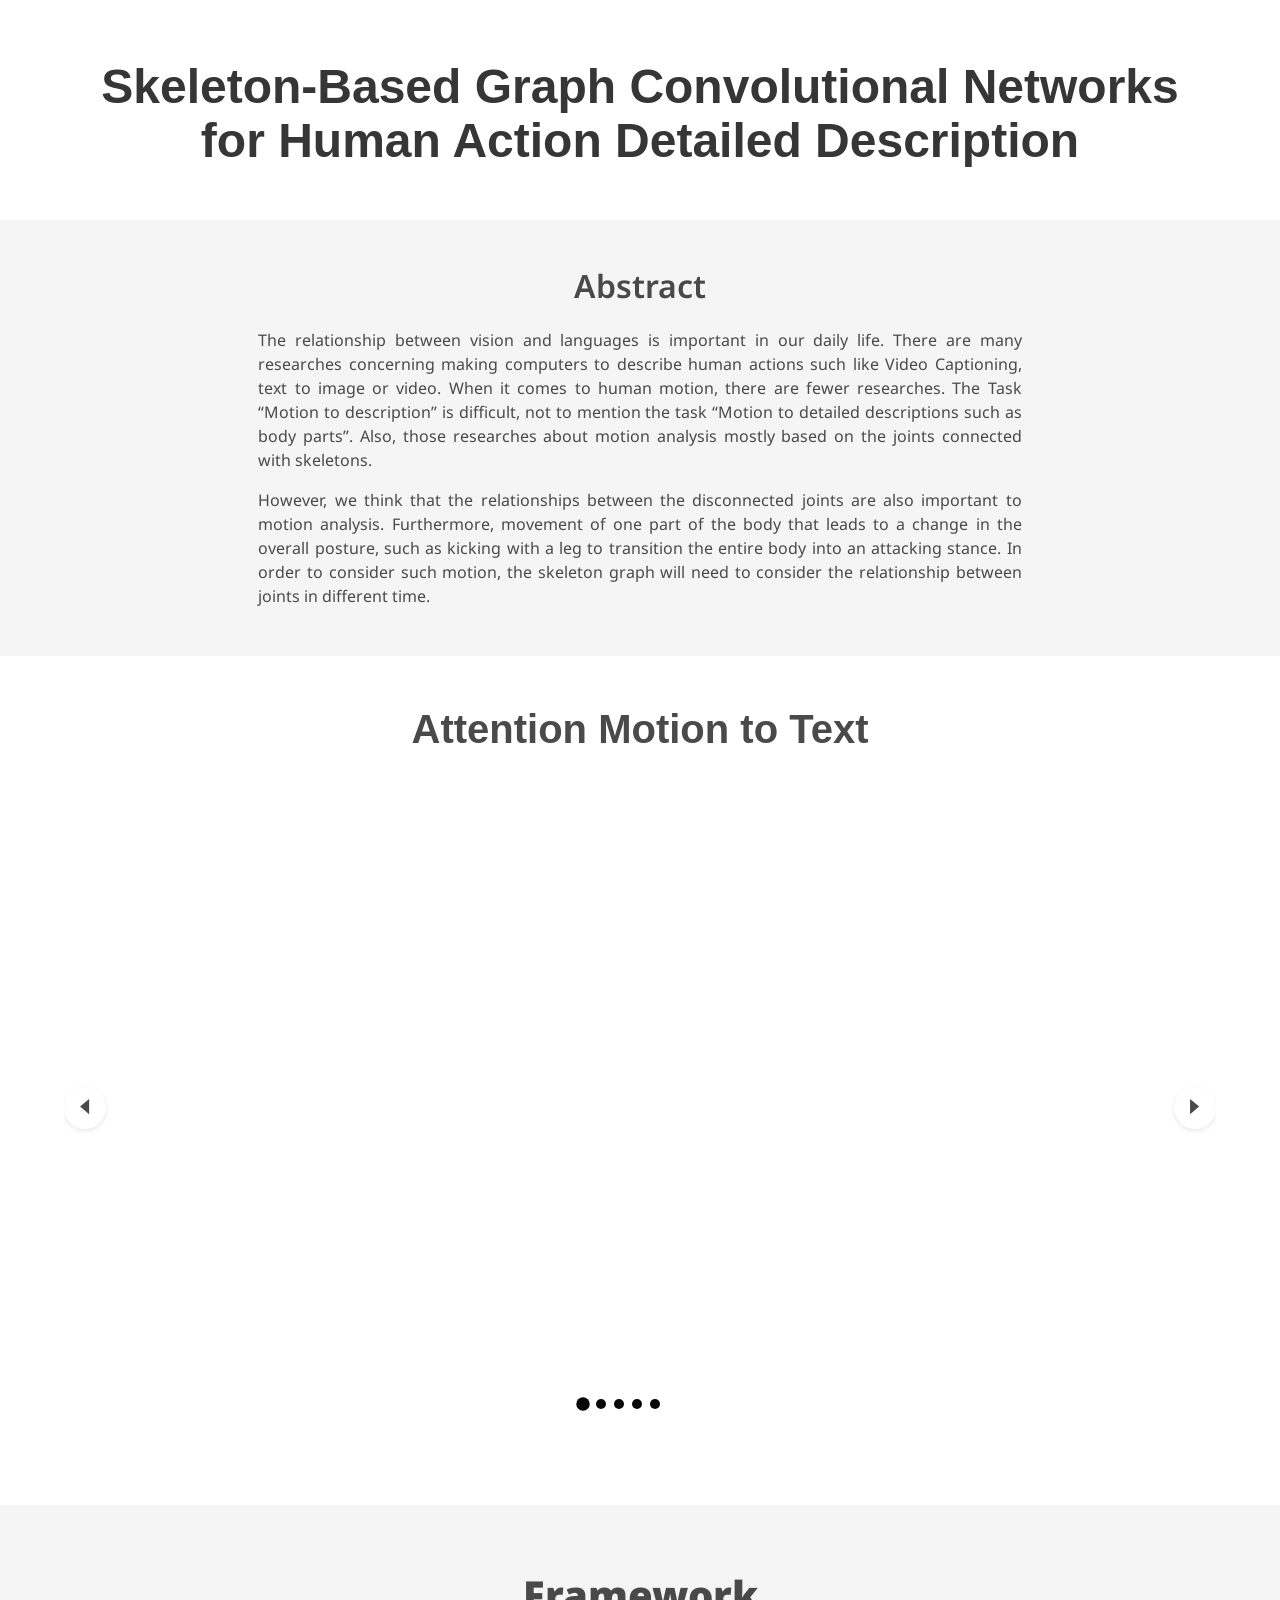
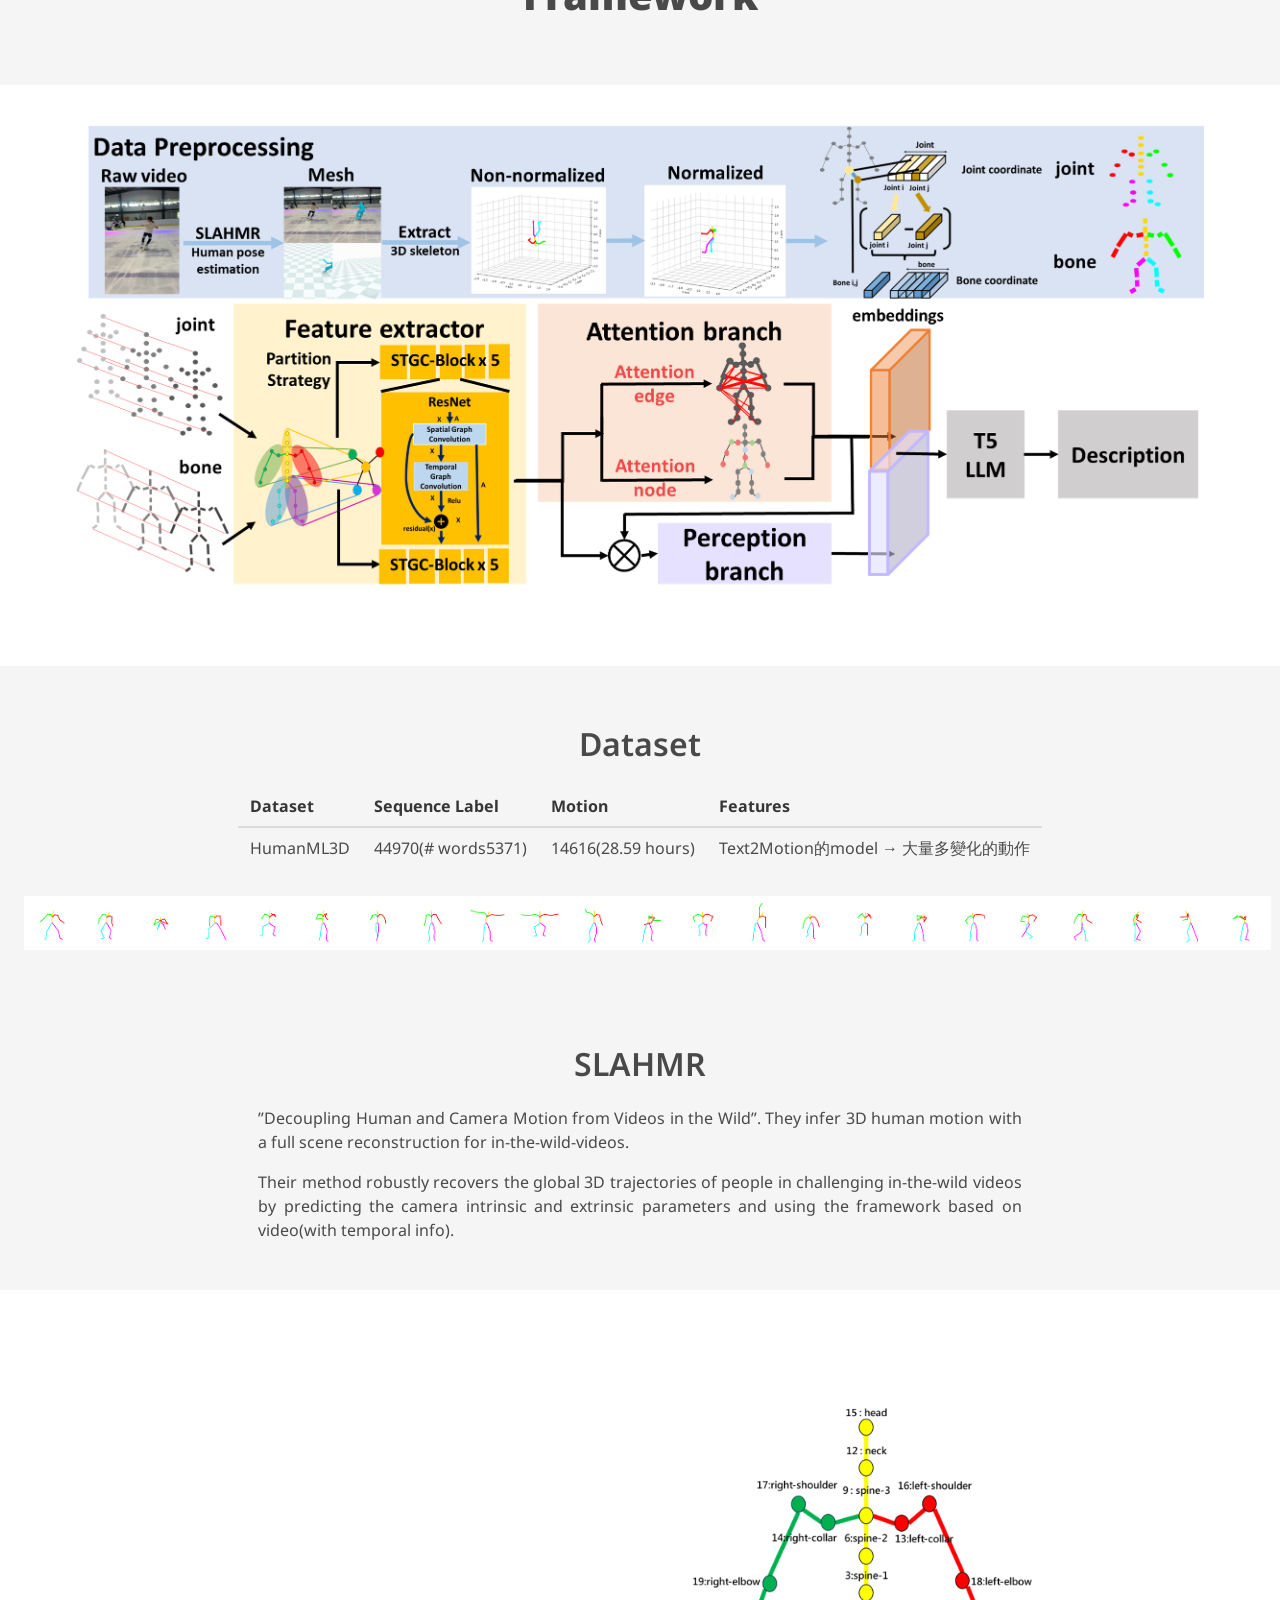
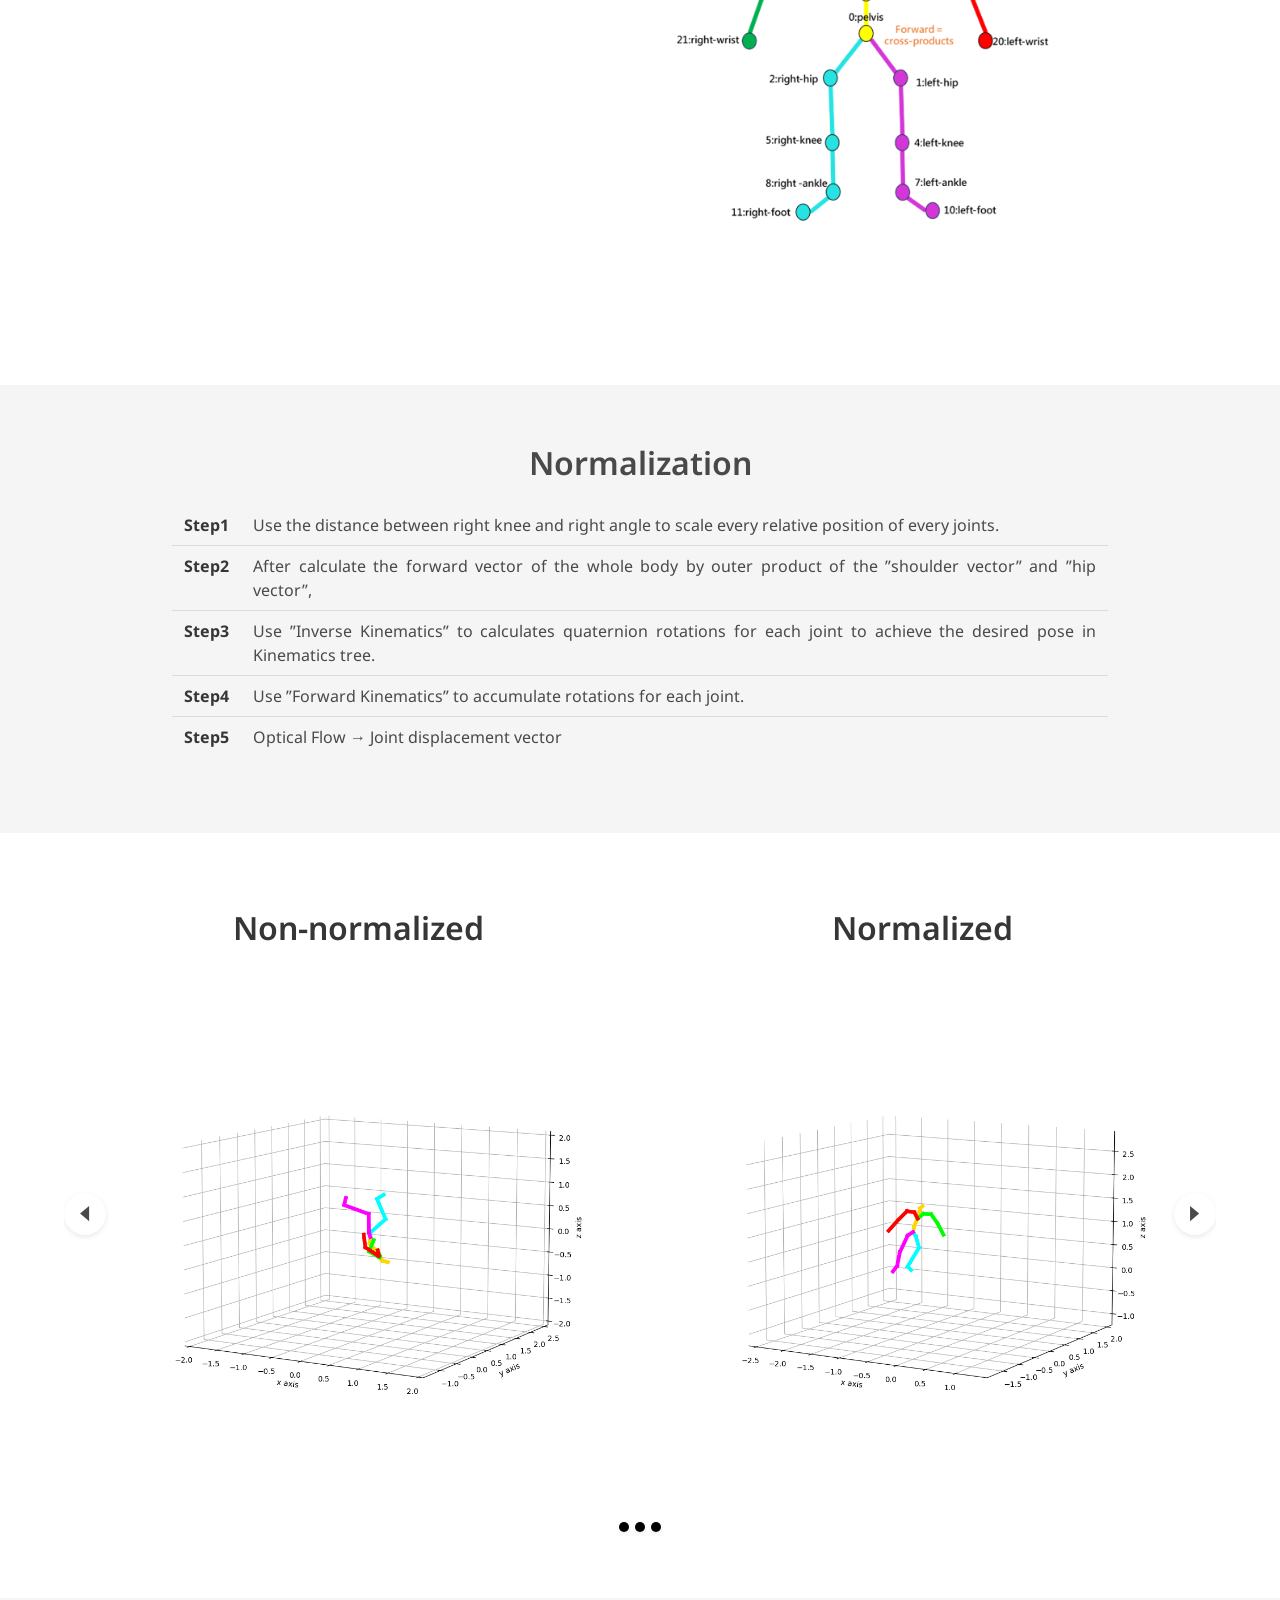
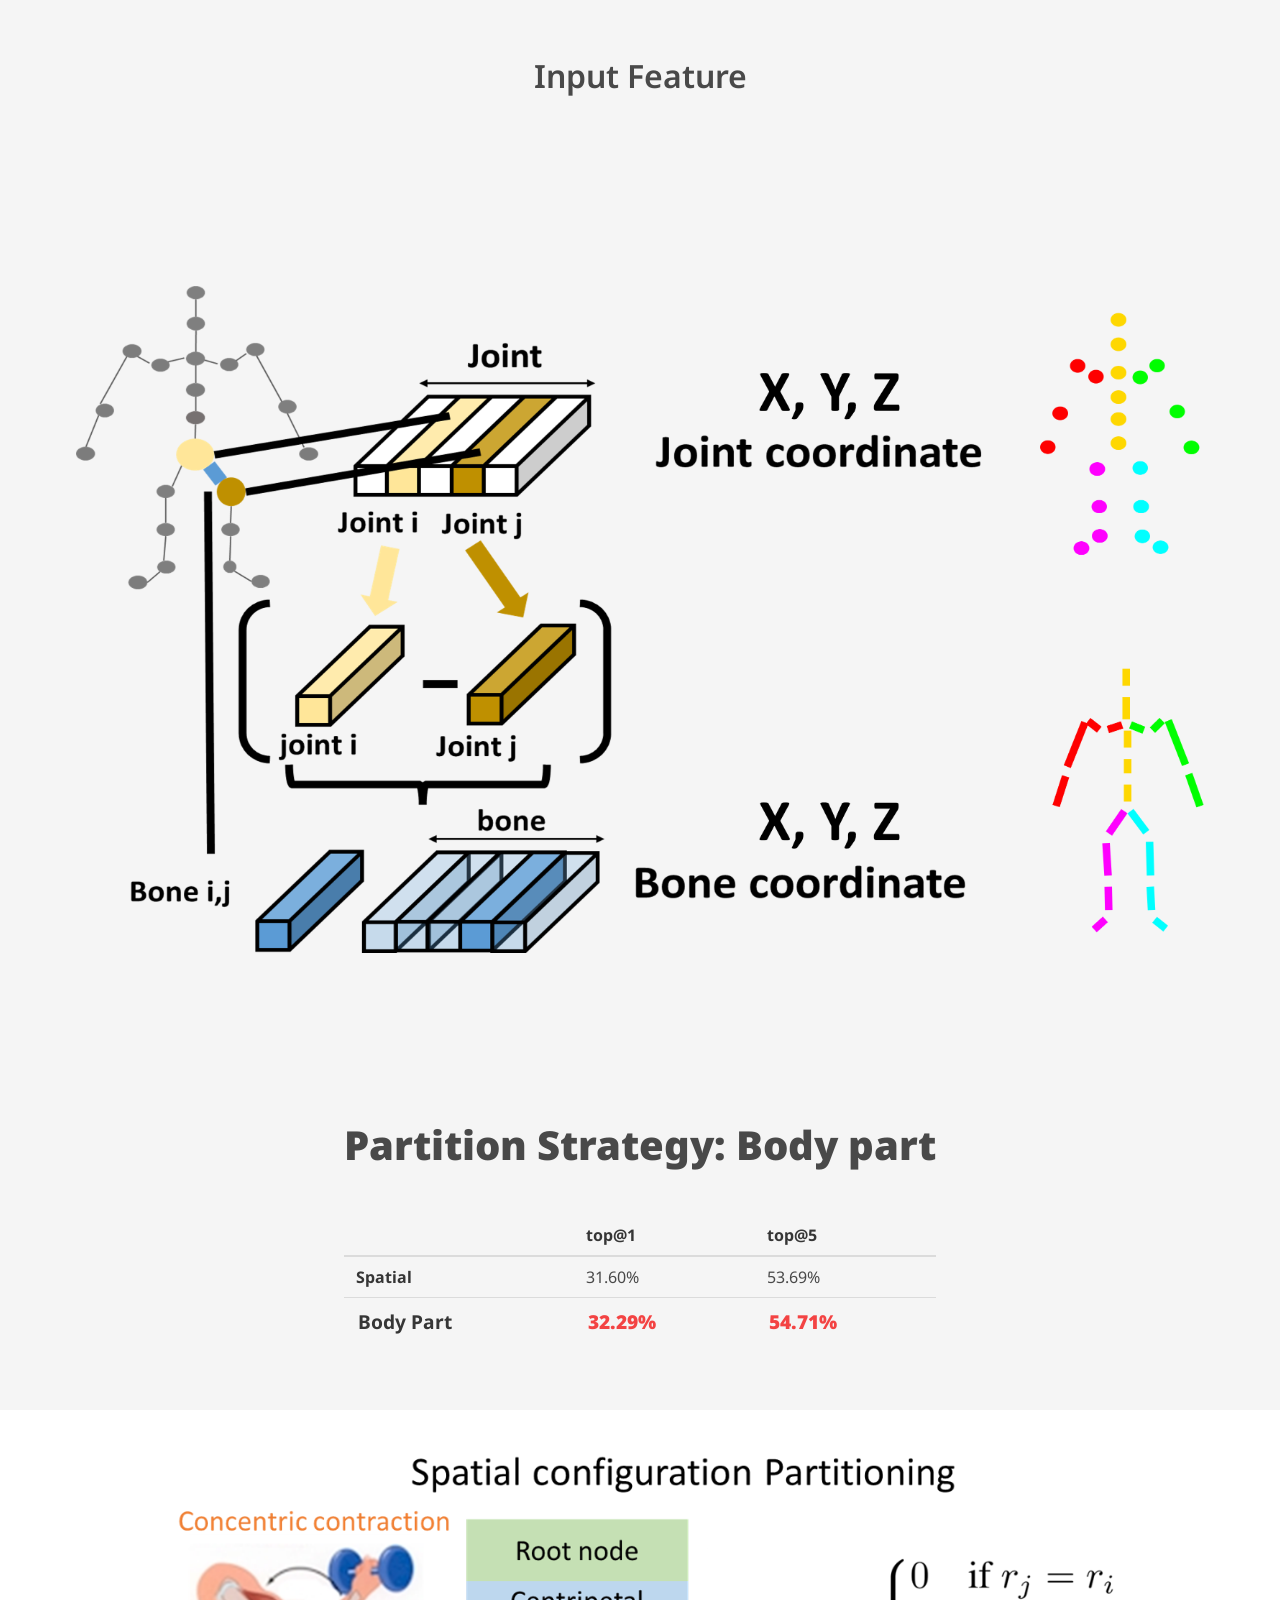
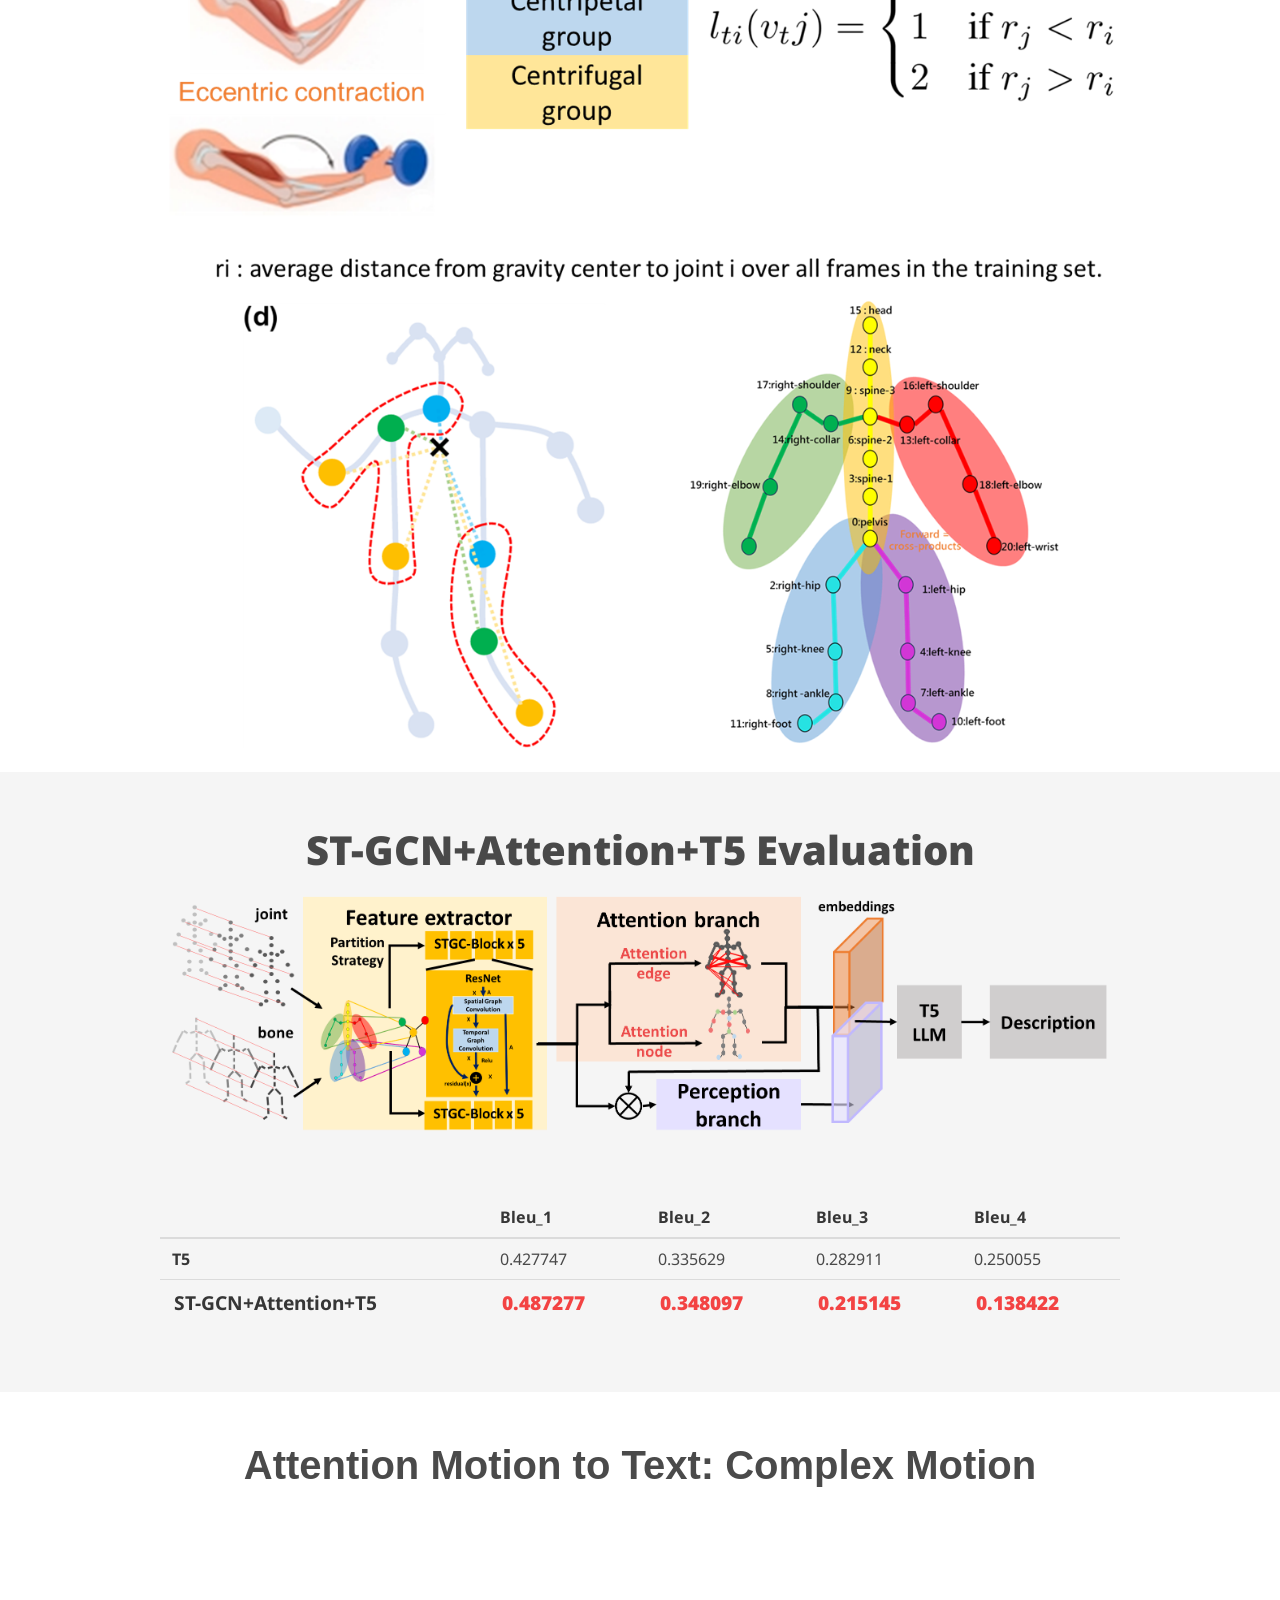
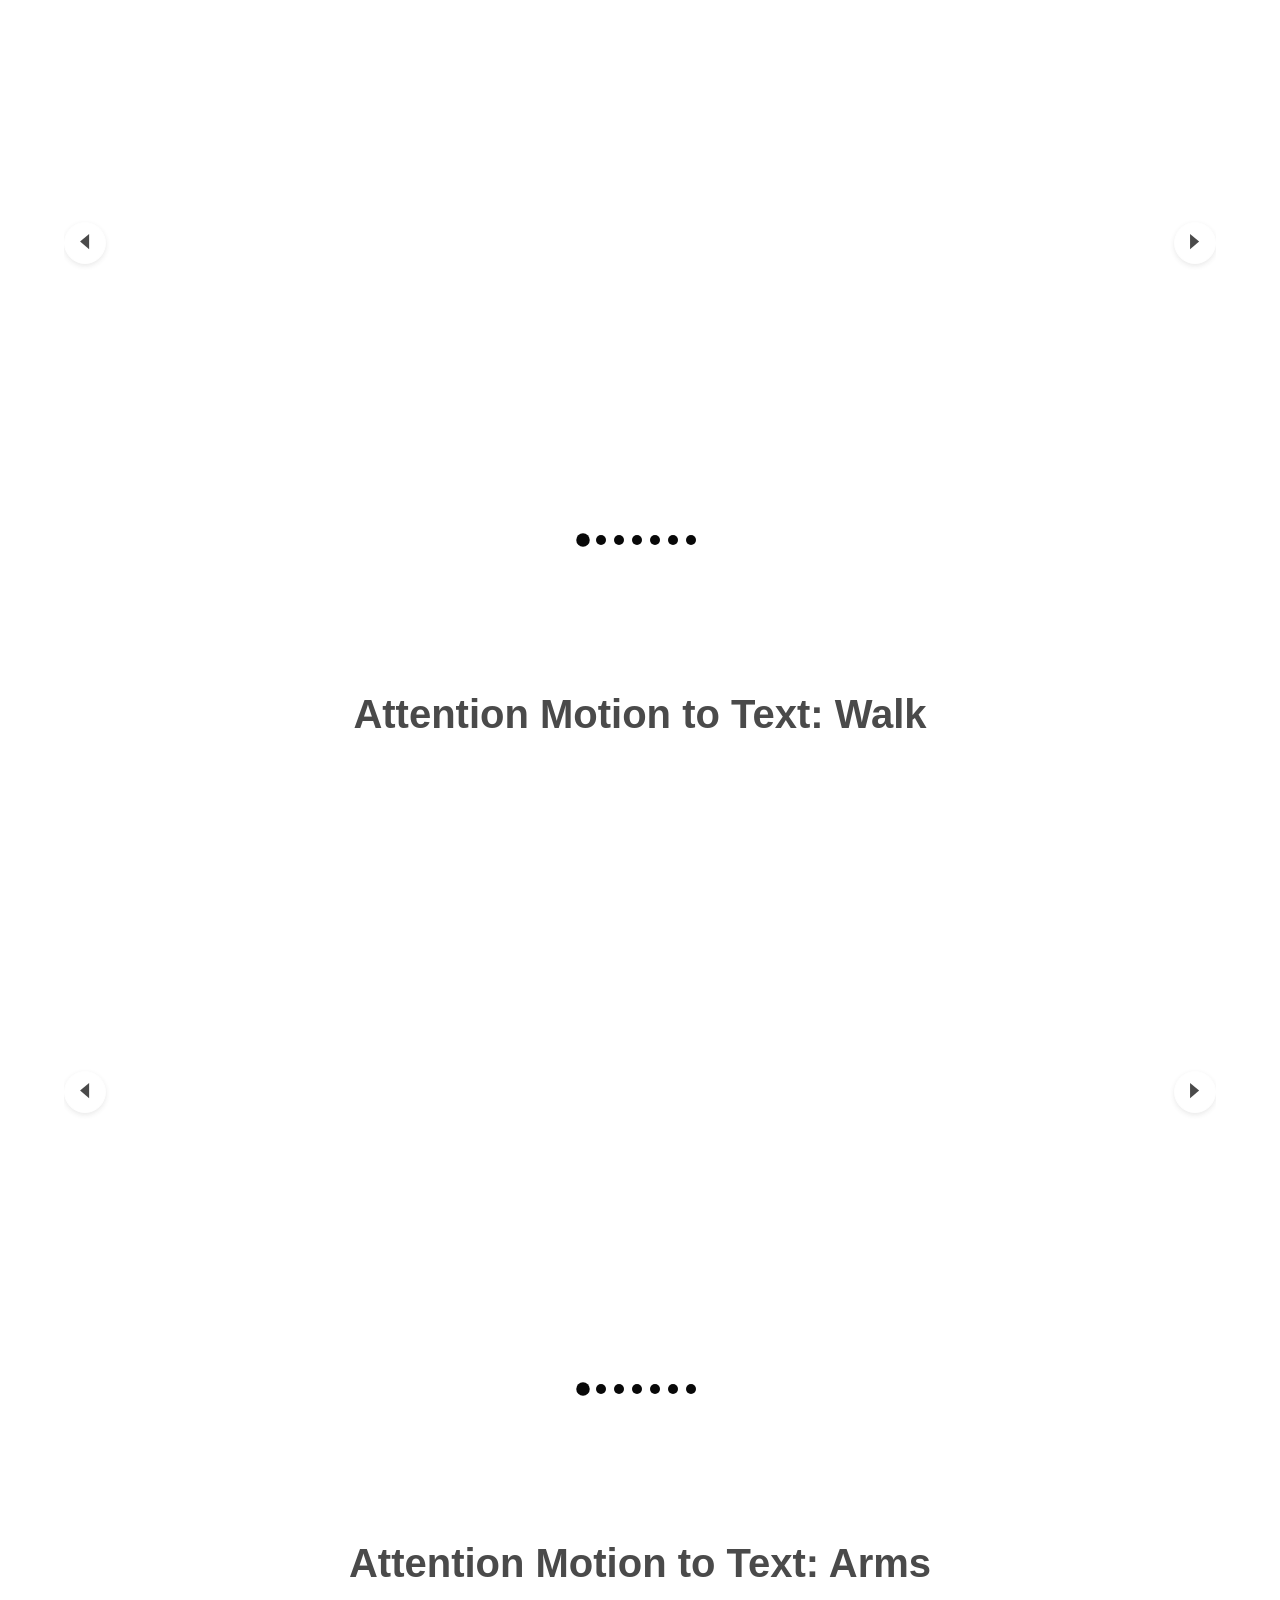
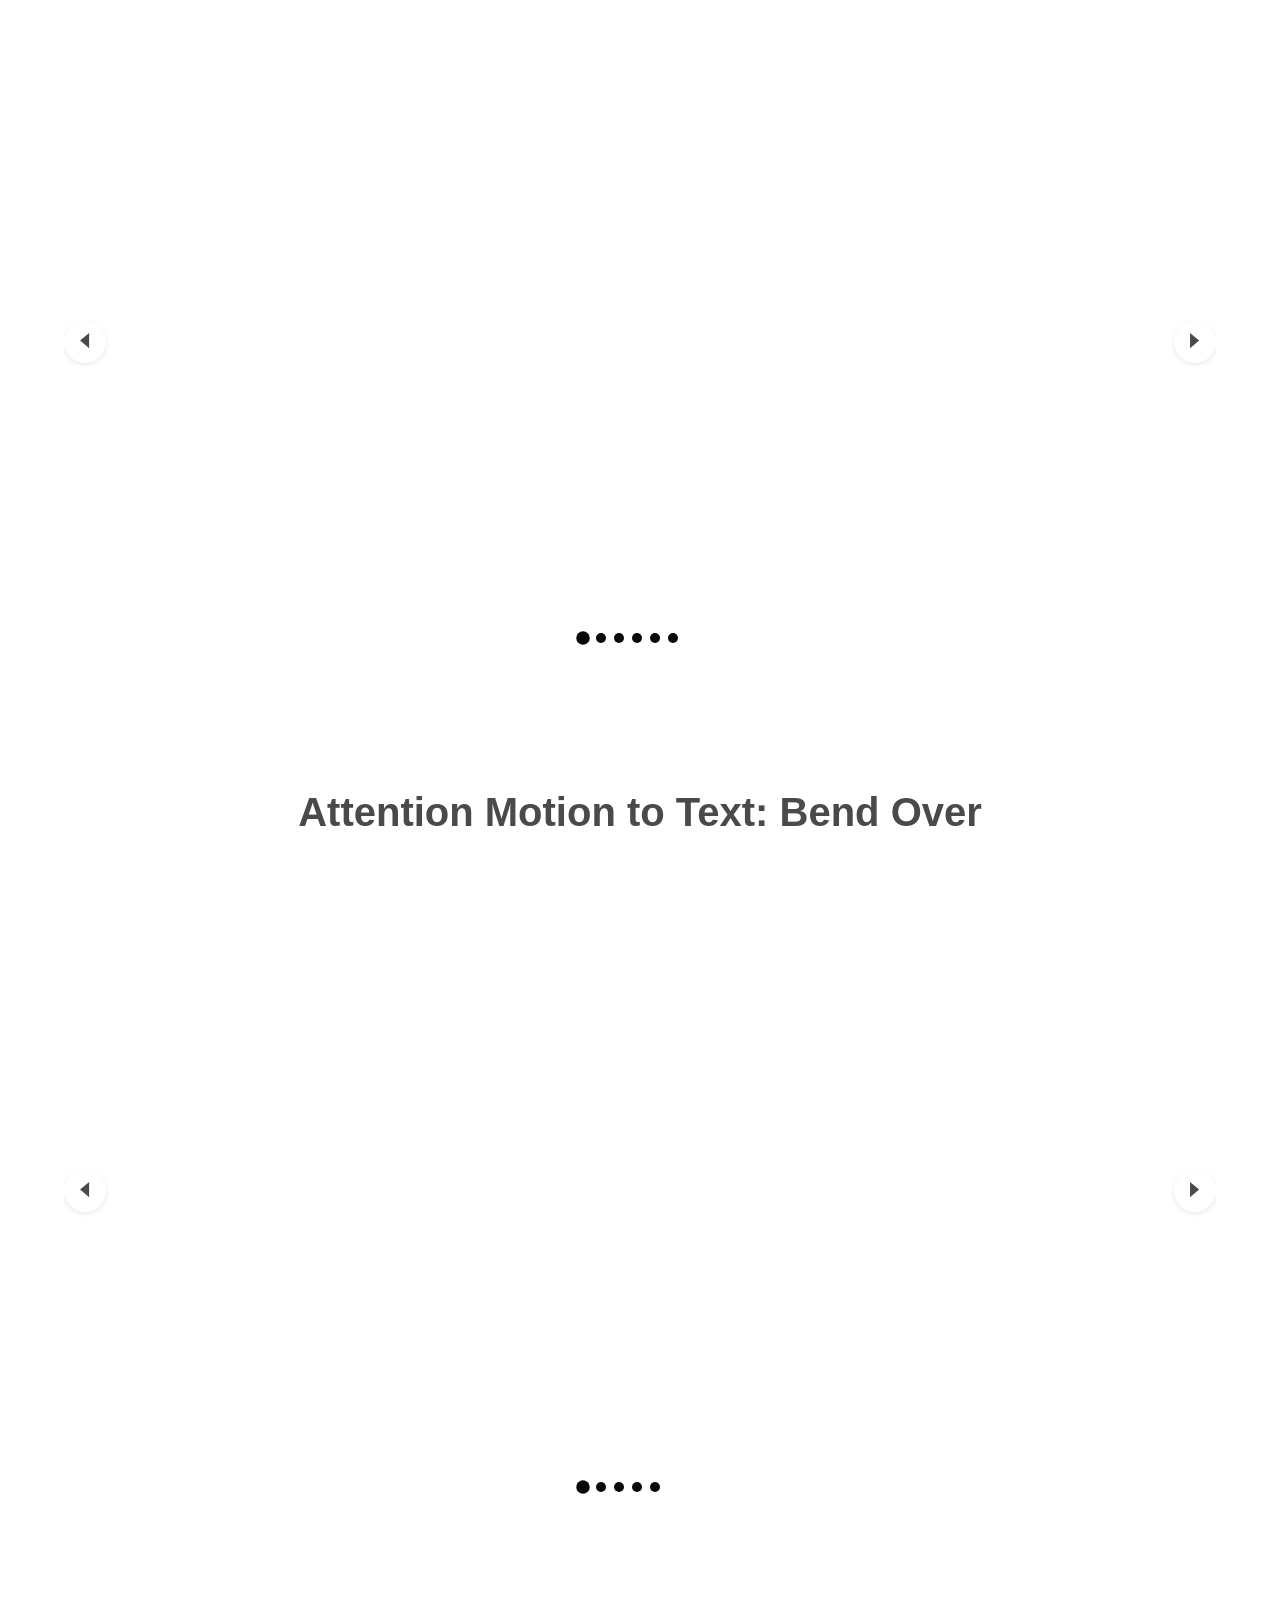
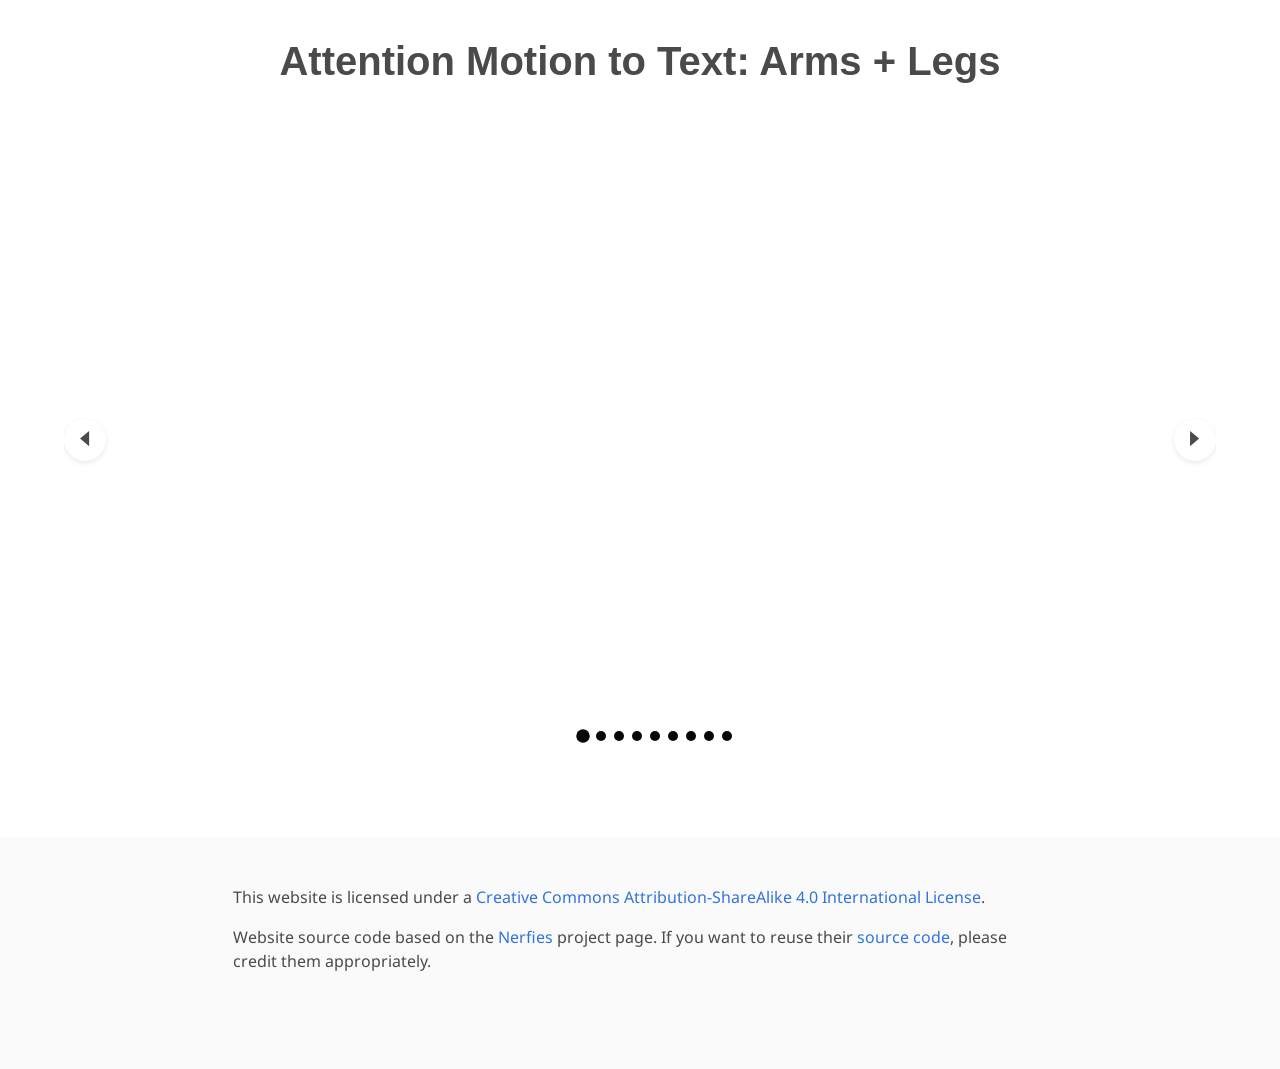
==== index.html @ 0f7dded6 "arms title" ====
<!DOCTYPE html>
<html>
<head>
  <meta charset="utf-8">
  
  <meta property="og:title" content="Skeleton-Based Graph Convolutional Networks for Human Action Detailed Description "/>
  <meta property="og:url" content="https://motionclip.github.io/motionclip/"/>
  <meta property="og:image:width" content="1200"/>
  <meta property="og:image:height" content="630"/>


  <!-- <title>Motion</title> -->

  <link href="https://fonts.googleapis.com/css?family=Google+Sans|Noto+Sans|Castoro"
  rel="stylesheet">
  <!-- <link rel="icon" href="static/figures/icon2.png"> -->

  <link rel="stylesheet" href="static/css/bulma.min.css">
  <link rel="stylesheet" href="static/css/bulma-carousel.min.css">
  <link rel="stylesheet" href="static/css/bulma-slider.min.css">
  <link rel="stylesheet" href="static/css/fontawesome.all.min.css">
  <link rel="stylesheet"
  href="https://cdn.jsdelivr.net/gh/jpswalsh/academicons@1/css/academicons.min.css">
  <link rel="stylesheet" href="static/css/index.css">
  <link rel="stylesheet" href="static/css/new.css">

  <script src="https://ajax.googleapis.com/ajax/libs/jquery/3.5.1/jquery.min.js"></script>
  <script src="https://documentcloud.adobe.com/view-sdk/main.js"></script>
  <script defer src="static/js/fontawesome.all.min.js"></script>
  <script src="static/js/bulma-carousel.min.js"></script>
  <script src="static/js/bulma-slider.min.js"></script>
  <script src="static/js/index.js"></script>
  <script src="static/js/videoComparison.js" ></script>
</head>
<body>

<section class="publication-header">
  <div class="hero-body">
    <div class="container is-max-widescreen">
      <!-- <div class="columns is-centered"> -->
        <div class="column has-text-centered">
          <h1 class="title is-1 publication-title">Skeleton-Based Graph Convolutional Networks for Human Action Detailed Description</h1>
          <div class="is-size-3 publication-authors">
            <!-- <span class="author-block">[ECCV 2022]</span> -->
            <!-- <span class="eql-cntrb"><small><br><sup>*</sup>Indicates Equal Contribution</small></span> -->
          </div>
        </div>
    </div>
  </div>

</section>

<section class="publication-author-block">
  <div class="hero-body">
    <div class="container is-max-desktop">
      <div class="columns is-centered">
        <div class="column has-text-centered">
          <div class="is-size-5 publication-authors">
            <!-- <span class="author-block"><a href="https://guytevet.github.io/" target="_blank">Guy Tevet</a>*,</span>
            <span class="author-block"><a href="https://scholar.google.com/citations?user=VNDhTycAAAAJ&amp;hl=en" target="_blank">Brian Gordon</a>*,</span>
            <span class="author-block"><a href="https://scholar.google.com/citations?user=mnk__kYAAAAJ&amp;hl=en" target="_blank">Amir Hertz</a>,</span>
            
            <span class="author-block"><a href="https://www.cs.tau.ac.il/~amberman/" target="_blank">Amit H. Bermano</a>,</span>
            <span class="author-block"><a href="https://danielcohenor.com/" target="_blank">Daniel Cohen-Or</a></span> -->
            
            <!-- 名字 -->
            <!-- <span class="author-block"><a href="mailto: f74109016@gs.ncku.edu.tw" target="_blank">葉惟欣F74109016</a></span>
            <span class="author-block"><a href="mailto: e64096245@gs.ncku.edu.tw" target="_blank">黃佳倫E64096245</a></span>
            <span class="author-block"><a href="mailto: an4096019@gs.ncku.edu.tw" target="_blank">黃翊瑄AN4096019</a></span> -->
            
            
          </div>
          
          <!-- <div class="is-size-5 publication-authors">
            <span class="author-block">National Cheng Kung University, Taiwan</span> -->
            <!-- <span class="eql-cntrb"><small><br><sup>*</sup>Indicates Equal Contribution</small></span> -->
          <!-- </div> -->
          
          <!-- <div class="is-size-5 publication-authors">
            <span class="author-block">* Equally contributed</span> -->
            <!-- <span class="eql-cntrb"><small><br><sup>*</sup>Indicates Equal Contribution</small></span> -->
          <!-- </div>


          <div class="column has-text-centered">
            <div class="publication-links">
              <span class="link-block">
                <a href="http://arxiv.org/abs/2203.08063" target="_blank"
                  class="external-link button is-normal is-rounded">
                  <span class="icon">
                    <i class="ai ai-arxiv"></i>
                  </span>
                  <span>arXiv</span>
                </a>
              </span>
              
              <!-- PDF Link. -->
<!--              <span class="link-block">-->
<!--                <a href="static/source/MotionCLIP.pdf" target="_blank"-->
<!--                  class="external-link button is-normal is-rounded">-->
<!--                  <span class="icon">-->
<!--                    <i class="fas fa-file-pdf"></i>-->
<!--                  </span>-->
<!--                  <span>Paper</span>-->
<!--                </a>-->
<!--              </span>-->
<!--                            </span>-->
              <!-- </span> -->
              <!-- Colab Link. -->
              <!-- <span class="link-block">
                <a href="https://github.com/GuyTevet/MotionCLIP" target="_blank"
                class="external-link button is-normal is-rounded">
                <span class="icon">
                  <i class="fab fa-github"></i>
                </span>
                <span>Code</span>
              </a>

              </span> -->
              <!-- </span> -->
              <!-- Colab Link. -->
            </div>
          </div>

        </div>
      </div>
    </div>
  </div>
</section>



  <section class="section hero is-light">
    <div class="container is-max-desktop">
      <div class="columns is-centered has-text-centered">
        <div class="column is-four-fifths">
          <h2 class="title is-3">Abstract</h2>
          <div class="content has-text-justified">
            <p>
              The relationship between vision and languages is important in our daily life. There are many researches concerning making computers to describe human actions such like Video Captioning, text to image or video. When it comes to human motion, there are fewer researches. The Task “Motion to description” is difficult, not to mention the task “Motion to detailed descriptions such as body parts”. Also, those researches about motion analysis mostly based on the joints connected with skeletons.
           </p>
           <p>
            However, we think that the relationships between the disconnected joints are also important to motion analysis. Furthermore, movement of one part of the body that leads to a change in the overall posture, such as kicking with a leg to transition the entire body into an attacking stance. In order to consider such motion, the skeleton graph will need to consider the relationship between joints in different time.
           </p>
          </div>
        </div>        
      </div>
    </div>
  </section>

  <section class="section hero teaser">
    
    <div class="hero-body">
      <div class="container">
        <ul class="carousel-container5 radio is-centered ">
          <li>
            <h3 class="has-text-centered title2" style="text-align: center;"> Attention Motion to Text</h3>          
            <input class="carousel-toggle" id="slide5-1" type="radio" name="c-toggle5" checked/> 
            <label class="dot has-text-centered" for="slide5-1"></label>
            <ul class="carousel-content">
              <li>                
                <div class="video-compare-container" >
                  <img src="static/figures/attention_annotation/002603_attention_animation_annotation.gif" alt="">
                  <div class="video-clipper">
                    <img src="static/figures/attention_annotation/002603_humanML3D_animation_annotation.gif" alt="">
                  </div>
                </div>                 
                <label class="arrow next slider-navigation-previous" for="slide5-5"><svg  viewBox="0 0 50 80" xml:space="preserve">
                  <polyline fill="currentColor" stroke-width=".5em" stroke-linecap="round" stroke-linejoin="round" points="45.63,75.8 0.375,38.087 45.63,0.375 "></polyline>
                </svg></label>
                <label class="arrow back slider-navigation-next" for="slide5-2"><svg  viewBox="0 0 50 80" xml:space="preserve">
                  <polyline fill="currentColor" stroke-width=".5em" stroke-linecap="round" stroke-linejoin="round" points="0.375, 0.375 45.63,38.087 0.375, 75.8 "></polyline>
                </svg></label>         
              </li>
            </ul>
          </li>
          <li>
            <input class="carousel-toggle" id="slide5-2" type="radio" name="c-toggle5" />   
            <label class="dot has-text-centered" for="slide5-2"></label>
            <ul class="carousel-content">
              <li>
                <div class="video-compare-container ">
                  <img src="static/figures/attention_annotation/000339_attention_animation_annotation.gif" alt="">
                  <div class="video-clipper">
                    <img src="static/figures/attention_annotation/000339_humanML3D_animation_annotation.gif" alt="">
                  </div>
                </div>
                <label class="arrow next slider-navigation-previous" for="slide5-1"><svg  viewBox="0 0 50 80" xml:space="preserve">
                  <polyline fill="currentColor" stroke-width=".5em" stroke-linecap="round" stroke-linejoin="round" points="45.63,75.8 0.375,38.087 45.63,0.375 "></polyline>
                </svg></label>
                <label class="arrow back slider-navigation-next" for="slide5-3"><svg  viewBox="0 0 50 80" xml:space="preserve">
                  <polyline fill="currentColor" stroke-width=".5em" stroke-linecap="round" stroke-linejoin="round" points="0.375, 0.375 45.63,38.087 0.375, 75.8 "></polyline>
                </svg></label>                   
              </li>  
            </ul>    
          </li>
          <li>
            <input class="carousel-toggle" id="slide5-3" type="radio" name="c-toggle" />   
            <label class="dot has-text-centered" for="slide5-3"></label>
            <ul class="carousel-content">
              <li>
                <div class="video-compare-container">
                  <img src="static/figures/attention_annotation/001777_attention_animation_annotation.gif" alt="">
                  <div class="video-clipper">
                    <img src="static/figures/attention_annotation/001777_humanML3D_animation_annotation.gif" alt="">
                  </div>
                </div>
                <label class="arrow next slider-navigation-previous" for="slide5-2"><svg  viewBox="0 0 50 80" xml:space="preserve">
                  <polyline fill="currentColor" stroke-width=".5em" stroke-linecap="round" stroke-linejoin="round" points="45.63,75.8 0.375,38.087 45.63,0.375 "></polyline>
                </svg></label>
                <label class="arrow back slider-navigation-next" for="slide5-4"><svg  viewBox="0 0 50 80" xml:space="preserve">
                  <polyline fill="currentColor" stroke-width=".5em" stroke-linecap="round" stroke-linejoin="round" points="0.375, 0.375 45.63,38.087 0.375, 75.8 "></polyline>
                </svg></label>                   
              </li>  
            </ul>    
          </li>
          <li>
            <input class="carousel-toggle" id="slide5-4" type="radio" name="c-toggle5" />   
            <label class="dot has-text-centered" for="slide5-4"></label>
            <ul class="carousel-content">
              <li>
                <div class="video-compare-container">
                  <img src="static/figures/attention_annotation/001034_attention_animation_annotation.gif" alt="">
                  <div class="video-clipper">
                    <img src="static/figures/attention_annotation/001034_humanML3D_animation_annotation.gif" alt="">
                  </div>
                </div>
                <label class="arrow next slider-navigation-previous" for="slide5-3"><svg  viewBox="0 0 50 80" xml:space="preserve">
                  <polyline fill="currentColor" stroke-width=".5em" stroke-linecap="round" stroke-linejoin="round" points="45.63,75.8 0.375,38.087 45.63,0.375 "></polyline>
                </svg></label>
                <label class="arrow back slider-navigation-next" for="slide5-5"><svg  viewBox="0 0 50 80" xml:space="preserve">
                  <polyline fill="currentColor" stroke-width=".5em" stroke-linecap="round" stroke-linejoin="round" points="0.375, 0.375 45.63,38.087 0.375, 75.8 "></polyline>
                </svg></label>                   
              </li>  
            </ul>    
          </li>
          <li>
            <input class="carousel-toggle" id="slide5-5" type="radio" name="c-toggle5" />   
            <label class="dot has-text-centered" for="slide5-5"></label>
            <ul class="carousel-content">
              <li>
                <div class="video-compare-container">
                  <img src="static/figures/attention_annotation/003300_attention_animation_annotation.gif" alt="">
                  <div class="video-clipper">
                    <img src="static/figures/attention_annotation/003300_humanML3D_animation_annotation.gif" alt="">
                  </div>
                </div>
                <label class="arrow next slider-navigation-previous" for="slide5-4"><svg  viewBox="0 0 50 80" xml:space="preserve">
                  <polyline fill="currentColor" stroke-width=".5em" stroke-linecap="round" stroke-linejoin="round" points="45.63,75.8 0.375,38.087 45.63,0.375 "></polyline>
                </svg></label>
                <label class="arrow back slider-navigation-next" for="slide5-1"><svg  viewBox="0 0 50 80" xml:space="preserve">
                  <polyline fill="currentColor" stroke-width=".5em" stroke-linecap="round" stroke-linejoin="round" points="0.375, 0.375 45.63,38.087 0.375, 75.8 "></polyline>
                </svg></label>                   
              </li>  
            </ul>    
          </li>
        </ul>
      </div>        
    </div>    
  </section>

  <section class="section hero is-light">
    <div class="container is-max-desktop">
      <div class="column is-four-fifths">
        <h2 class="has-text-centered title2"> Framework</h2>
        <div class="content has-text-justified">     
          <p></p>
        </div>
      </div>
    </div>           
  </section>

  <section class="hero is-small">
    <div class="hero-body">
      <div class="container">  
        <div class="column is-centered has-text-centered">
          <img src="static/figures/Framework.png" alt="framework"/>
        </div>      
      </div>
    </div>
  </section>

  <section class="section hero is-light">
    <div class="container is-max-desktop">
      <div class="column">
        <h2 class="title is-3 has-text-centered">Dataset</h2>
          <div class="content has-text-justified">
            <p>
              <table>
                <thead>
                  <tr>
                    <th>Dataset</th>
                    <th>Sequence Label</th>
                    <th>Motion</th>
                    <th>Features</th>
                  </tr>
                </thead>
                <tbody>
                  <tr>
                    <td>HumanML3D</td>
                    <td>44970(# words5371)</td>
                    <td>14616(28.59 hours)</td>
                    <td>Text2Motion的model &rarr; 大量多變化的動作</td>
                  </tr>
                </tbody>
              </table>
            </p>
          </div>      
          
        </div>
      </div>
    </div>  
     <div class="dataste-image-grid is-centered">
       <img src="static/figures/local/000225_humanML3D_animation.gif" alt="">
       <img src="static/figures/local/001918_humanML3D_animation.gif" alt="">
       <img src="static/figures/local/002603_humanML3D_animation.gif" alt="">
       <img src="static/figures/local/002843_humanML3D_animation.gif" alt="">
       <img src="static/figures/local/003879_humanML3D_animation.gif" alt="">
       <img src="static/figures/local/004081_humanML3D_animation.gif" alt="">
       <img src="static/figures/local/004173_humanML3D_animation.gif" alt="">
       <img src="static/figures/local/004496_humanML3D_animation.gif" alt="">
       <img src="static/figures/local/005683_humanML3D_animation.gif" alt="">
       <img src="static/figures/local/006948_humanML3D_animation.gif" alt="">
       <img src="static/figures/local/007017_humanML3D_animation.gif" alt="">
       <img src="static/figures/local/009065_humanML3D_animation.gif" alt="">
       <img src="static/figures/local/010272_humanML3D_animation.gif" alt="">
       <img src="static/figures/local/010481_humanML3D_animation.gif" alt="">
       <img src="static/figures/local/011737_humanML3D_animation.gif" alt="">
       <img src="static/figures/local/011740_humanML3D_animation.gif" alt="">
       <img src="static/figures/local/005563_humanML3D_animation.gif" alt="">
       <img src="static/figures/local/005603_humanML3D_animation.gif" alt="">
       <img src="static/figures/local/005796_humanML3D_animation.gif" alt="">
       <img src="static/figures/local/007518_humanML3D_animation.gif" alt="">
       <img src="static/figures/local/007567_humanML3D_animation.gif" alt="">
       <img src="static/figures/local/009621_humanML3D_animation.gif" alt="">
       <img src="static/figures/local/009755_humanML3D_animation.gif" alt="">
     </div>
  </section>

  <section class="section hero is-light">
    <div class="container is-max-desktop">
      <div class="columns is-centered has-text-centered">
        <div class="column is-four-fifths">
          <h2 class="title is-3">SLAHMR</h2>
          <div class="content has-text-justified">
            <p>
              ”Decoupling Human and Camera Motion from Videos in the Wild”. 
              They infer 3D human motion with a full scene reconstruction for in-the-wild-videos. 
            </p>
            <p>
              Their method robustly recovers the global 3D trajectories of people in challenging 
              in-the-wild videos by predicting the camera intrinsic and extrinsic parameters and 
              using the framework based on video(with temporal info). 
            </p>
          </div>
        </div>
      </div>
    </div>
  </section>

  <section  class="section hero is-light is-centered" style="padding: 8% 15% 8% 15%; display:flex; flex-direction: row; background-color: white;">
    
    <div class="column is-half">
      <div class="video-compare-container" style="height: 100%;">
        <video poster="" id="" autoplay muted loop >
          <source src="static/animation/raw_467204328706015300.mp4" type="video/mp4">
        </video>
       <div class="video-clipper" >
          <video poster="" id="" autoplay muted loop >
            <source src="static/animation/mesh_467204328706015300.mp4" type="video/mp4">
          </video>
        </div>
      </div>
    </div>    
    <div class=" column is-half">
      <div class="is-centered has-text-centered" style="height: 100%;">              
        <img src="static/figures/SMPL_joint_coordinate.png" alt="joint_coordinate" style="height: 90%;">
      </div>
    </div>
  </section>

          



  <!--  -->
  <!-- <section class="section hero is-light">
    <div class="container is-max-desktop">
      <div class="column is-four-fifths">
        <h2 class="has-text-centered title2"> Preprocessing</h2>
        <div class="content has-text-justified">          
          <p>description</p>
        </div>
      </div>
    </div>
    <div class=" preprocessing-label-container">
      <div>
        Raw video
      </div>
      <div>
        Mesh
      </div>
      <div>
        Not normalized 
      </div>
      <div>
        Normalized
      </div>
      <div>
        Joint and Bone
      </div>

    </div>
    <div class=" preprocessing-image-container">
      <div>
        <img class="" src="static/figures/preprocessing/raw_467204328706015300.gif" alt="raw video"/>
        <p class="arrow-dataset">&rarr;</p>
      </div>
      <div>
        <img class="" src="static/figures/preprocessing/mesh_467204328706015300.gif" alt="mesh video"/>
        <p class="arrow-dataset">&rarr;</p>
      </div>
      <div>
        <img  src="static/figures/preprocessing/467204328706015300_not_normalize_animation.gif" alt="not normalized">
        <p class="arrow-dataset">&rarr;</p>
      </div>
      <div>
        <img src="static/figures/preprocessing/467204328706015300_animation.gif" alt="normalized">
        <div>
          <p class="arrow-dataset">&nearr;</p>
          <p class="arrow-dataset">&searr;</p>
        </div>
      </div>
      <div style="position:relative; left: 3em;">        
        <div class="bone-joint">
          <img src="static/figures/preprocessing/joint.png" alt="joint" >
          <img src="static/figures/preprocessing/bone.png" alt="bone">
        </div>
      </div>        
    </div>            
  </section>  -->





  <section class="section hero is-light">
    <div class="container is-max-desktop">
      <div class="column">
        <h2 class="title is-3 has-text-centered">Normalization</h2>
          <div class="content has-text-justified">
            <p>
              <table >
                <tr>
                  <th>Step1</th>
                  <td><p>Use the distance between right knee and right angle to scale every relative 
                    position of every joints. </p></td>
                </tr>
                <tr>
                  <th>Step2</th>
                  <td>After calculate the forward vector of the whole body by outer product 
                    of the ”shoulder vector” and ”hip vector”, </td>
                </tr>
                <tr>
                  <th>Step3</th>
                  <td>Use ”Inverse Kinematics” to calculates quaternion rotations for each
                    joint to achieve the desired pose in Kinematics tree. </td>
                </tr>
                <tr>
                  <th>Step4</th>
                  <td>Use ”Forward Kinematics” to accumulate rotations for each joint.</td>
                </tr>
                <tr>
                  <th>Step5</th>
                  <td> Optical Flow &rarr; Joint displacement vector</td>
                </tr>
                
              </table>
            </p>
          </div>      
          
        </div>
      </div>
    </div>  
  </section>
  

  <section>
    <div class="hero-body">
      <div class="container">
        <div id="results-carousel3" class="carousel results-carousel">
          <div class="column is-centered has-text-centered" style="display:flex; flex-direction: row;">
            <div class="column is-half">
              <h3 class="title has-text-centered"> Non-normalized</h3>
              <img class="" src="static/figures/Not Normalize/467204328706015300_not_normalize_animation.gif" alt="cars peace">
            </div>
            <div class="column is-half">
              <h3 class="title has-text-centered"> Normalized</h3>
              <img class="" src="static/figures/normalize/467204328706015300_animation.gif" alt="cars peace"/>
            </div>
          </div>
          <div class="is-centered has-text-centered" style="display:flex; flex-direction: row;">
            <div class="is-half">
                <h3 class="title has-text-centered"> Non-normalized</h3>
                <div class="normalized normalize-image-grid">
                  <img class="" src="static/figures/Not Normalize/467204764745597525_not_normalize_animation.gif" alt="cars peace"/>
                  <img class="" src="static/figures/Not Normalize/468398494953242881_not_normalize_animation.gif" alt="cars peace"/>
                </div>
                <div class="normalized normalize-image-grid">
                  <img class="" src="static/figures/Not Normalize/470652828294054288_not_normalize_animation.gif" alt="cars peace"/>
                  <img class="" src="static/figures/Not Normalize/471703049921102136_not_normalize_animation.gif" alt="cars peace"/>
                </div>
            </div>
            <div class="is-half">
                <h3 class="title has-text-centered"> Normalized</h3>
                <div class="normalized normalize-image-grid">
                  <img class="" src="static/figures/normalize/467204764745597525_animation.gif" alt="cars peace"/>
                  <img class="" src="static/figures/normalize/468398494953242881_animation.gif" alt="cars peace"/>
                </div>
                <div class="normalized normalize-image-grid">
                  <img class="" src="static/figures/normalize/470652828294054288_animation.gif" alt="cars peace"/>
                  <img class="" src="static/figures/normalize/471703049921102136_animation.gif" alt="cars peace"/>
                </div>
            </div>
          </div> 
  
  
          <div class="column is-centered has-text-centered" style="display:flex; flex-direction: row;">
            <div class="column is-half">
                <h3 class="title has-text-centered"> Non-normalized</h3>
                <div class="normalized normalize-image-grid">
                  <img class="" src="static/figures/Not Normalize/471703054736425109_not_normalize_animation.gif" alt="cars peace"/>
                  <img class="" src="static/figures/Not Normalize/471703075120480727_not_normalize_animation.gif" alt="cars peace"/>
                </div>
                <div class="normalized normalize-image-grid">
                  <img class="" src="static/figures/Not Normalize/471703089079124074_not_normalize_animation.gif" alt="cars peace"/>
                  <img class="" src="static/figures/Not Normalize/471703096813682946_not_normalize_animation.gif" alt="cars peace"/>
                </div>
              </div>
            <div class="column is-half">
                <h3 class="title has-text-centered"> Normalized</h3>
                <div class="normalized normalize-image-grid">
                  <img class="" src="static/figures/normalize/471703054736425109_animation.gif" alt="cars peace"/>
                  <img class="" src="static/figures/normalize/471703075120480727_animation.gif" alt="cars peace"/>
                </div>
                <div class="normalized normalize-image-grid">
                  <img class="" src="static/figures/normalize/471703089079124074_animation.gif" alt="cars peace"/>
                  <img class="" src="static/figures/normalize/471703096813682946_animation.gif" alt="cars peace"/>
                </div>
            </div>
          </div>        
        </div>
      </div>
      
    </div>
  </section>

  <section class="section hero is-light">
    <div class="container is-max-desktop">
      <div class="column">
        <h2 class="title is-3 has-text-centered">Input Feature</h2>
          <div class="content has-text-justified">
            <p>
            </p>
          </div>      
          
        </div>
      </div>
    </div>  
  </section>

  <section class="section hero is-light is-centered">
    <div class="hero-body">
      <div class="container">  
        <div class="column is-centered has-text-centered" style="height: 50%;">
          <img style="height: 50%;"  src="static/figures/input_feature.png" alt="input feature"/>
        </div>      
      </div>
    </div>
  </section>

  <section class="section hero is-light">
    <div class="container is-max-desktop">
      <div class="columns is-centered has-text-centered">
        <div class="column ">
          <h2 class="title2">Partition Strategy: Body part</h2>
          <div class="content has-text-justified">
            <div class="column is-centered has-text-centered">
              <!-- <img src="" alt=""> -->
            </div>
            <p>
              <table>
                <thead>
                  <tr>
                    <th></th>
                    <th> top@1</th>
                    <th> top@5</th>
                  </tr>
                </thead>
                <tbody>
                  <tr>
                    <th>Spatial</th>
                    <td>31.60%</td>
                    <td>53.69%</td>
                  </tr>
                  <tr style="color:rgb(243, 67, 67); font-weight: 900; font-size: larger;">
                    <th>Body Part</th>
                    <td >32.29%</td>
                    <td >54.71%</td>
                  </tr>                  
                  
                </tbody>
              </table>
            </p>
          </div>
        </div>
      </div>
    </div>
  </section>

  <section class="hero is-small">
    <div class="hero-body">
      <div class="container is-max-desktop">   
        <div class="column is-centered has-text-centered">
          <div class="columns is-centered has-text-centered">
            <img src="static/figures/body_part.png" alt="partition strategy"/>
          </div>          
        </div>   
      </div>
    </div>
  </section>

   <section class="section hero is-light">
    <div class="container is-max-desktop">
      <div class="columns is-centered has-text-centered">
        <div class="column">
          <h2 class="title2 is-3">ST-GCN+Attention+T5 Evaluation</h2>
          <div class="content has-text-justified">
            <div class="column is-centered has-text-centered">
              <img src="static/figures/T5.png" alt="evaluation"/>
            </div>
            <p>
              <table>
                <thead>
                  <tr>
                    <th></th>
                    <th>Bleu_1</th>
                    <th>Bleu_2</th>
                    <th>Bleu_3</th>
                    <th>Bleu_4</th>
                  </tr>
                </thead>
                <tbody>
                  <tr>
                    <th>T5</th>
                    <td>0.427747</td>
                    <td>0.335629</td>
                    <td>0.282911</td>
                    <td>0.250055</td>
                  </tr>
                  <tr style="color:rgb(243, 67, 67); font-weight: 900; font-size: larger;">
                    <th>ST-GCN+Attention+T5</th>
                    <td>0.487277</td>
                    <td>0.348097</td>
                    <td>0.215145</td>
                    <td>0.138422</td>
                  </tr>
                </tbody>
              </table>
            </p>
          </div>
        </div>
      </div>
    </div>
  </section>
  
  <!-- complext motion -->
  <section class="section hero teaser">    
    <div class="hero-body">
      <div class="container">
        <ul class="carousel-container radio is-centered ">
          <li>
            <h3 class="has-text-centered title2" style="text-align: center;"> Attention Motion to Text: Complex Motion</h3>          
            <input class="carousel-toggle" id="slide-1" type="radio" name="c-toggle" checked/> 
            <label class="dot has-text-centered" for="slide-1"></label>
            <ul class="carousel-content">
              <li>                
                <div class="video-compare-container" >
                  <img src="static/figures/attention_annotation/001777_attention_animation_annotation.gif" alt="">
                  <div class="video-clipper">
                    <img src="static/figures/attention_annotation/001777_humanML3D_animation_annotation.gif" alt="">
                  </div>
                </div>                 
                <label class="arrow next slider-navigation-previous" for="slide-7"><svg  viewBox="0 0 50 80" xml:space="preserve">
                  <polyline fill="currentColor" stroke-width=".5em" stroke-linecap="round" stroke-linejoin="round" points="45.63,75.8 0.375,38.087 45.63,0.375 "></polyline>
                </svg></label>
                <label class="arrow back slider-navigation-next" for="slide-2"><svg  viewBox="0 0 50 80" xml:space="preserve">
                  <polyline fill="currentColor" stroke-width=".5em" stroke-linecap="round" stroke-linejoin="round" points="0.375, 0.375 45.63,38.087 0.375, 75.8 "></polyline>
                </svg></label>         
              </li>
            </ul>
          </li>
          <li>
            <input class="carousel-toggle" id="slide-2" type="radio" name="c-toggle" />   
            <label class="dot has-text-centered" for="slide-2"></label>
            <ul class="carousel-content">
              <li>
                <div class="video-compare-container ">
                  <img src="static/figures/attention_annotation/005796_attention_animation_annotation.gif" alt="">
                  <div class="video-clipper">
                    <img src="static/figures/attention_annotation/005796_humanML3D_animation_annotation.gif" alt="">
                  </div>
                </div>
                <label class="arrow next slider-navigation-previous" for="slide-1"><svg  viewBox="0 0 50 80" xml:space="preserve">
                  <polyline fill="currentColor" stroke-width=".5em" stroke-linecap="round" stroke-linejoin="round" points="45.63,75.8 0.375,38.087 45.63,0.375 "></polyline>
                </svg></label>
                <label class="arrow back slider-navigation-next" for="slide-3"><svg  viewBox="0 0 50 80" xml:space="preserve">
                  <polyline fill="currentColor" stroke-width=".5em" stroke-linecap="round" stroke-linejoin="round" points="0.375, 0.375 45.63,38.087 0.375, 75.8 "></polyline>
                </svg></label>                   
              </li>  
            </ul>    
          </li>
          <li>
            <input class="carousel-toggle" id="slide-3" type="radio" name="c-toggle" />   
            <label class="dot has-text-centered" for="slide-3"></label>
            <ul class="carousel-content">
              <li>
                <div class="video-compare-container">
                  <img src="static/figures/attention_annotation/000846_attention_animation_annotation.gif" alt="">
                  <div class="video-clipper">
                    <img src="static/figures/attention_annotation/000846_humanML3D_animation_annotation.gif" alt="">
                  </div>
                </div>
                <label class="arrow next slider-navigation-previous" for="slide-2"><svg  viewBox="0 0 50 80" xml:space="preserve">
                  <polyline fill="currentColor" stroke-width=".5em" stroke-linecap="round" stroke-linejoin="round" points="45.63,75.8 0.375,38.087 45.63,0.375 "></polyline>
                </svg></label>
                <label class="arrow back slider-navigation-next" for="slide-4"><svg  viewBox="0 0 50 80" xml:space="preserve">
                  <polyline fill="currentColor" stroke-width=".5em" stroke-linecap="round" stroke-linejoin="round" points="0.375, 0.375 45.63,38.087 0.375, 75.8 "></polyline>
                </svg></label>                   
              </li>  
            </ul>    
          </li>
          <li>
            <input class="carousel-toggle" id="slide-4" type="radio" name="c-toggle" />   
            <label class="dot has-text-centered" for="slide-4"></label>
            <ul class="carousel-content">
              <li>
                <div class="video-compare-container">
                  <img src="static/figures/attention_annotation/000632_attention_animation_annotation.gif" alt="">
                  <div class="video-clipper">
                    <img src="static/figures/attention_annotation/000632_humanML3D_animation_annotation.gif" alt="">
                  </div>
                </div>
                <label class="arrow next slider-navigation-previous" for="slide-3"><svg  viewBox="0 0 50 80" xml:space="preserve">
                  <polyline fill="currentColor" stroke-width=".5em" stroke-linecap="round" stroke-linejoin="round" points="45.63,75.8 0.375,38.087 45.63,0.375 "></polyline>
                </svg></label>
                <label class="arrow back slider-navigation-next" for="slide-5"><svg  viewBox="0 0 50 80" xml:space="preserve">
                  <polyline fill="currentColor" stroke-width=".5em" stroke-linecap="round" stroke-linejoin="round" points="0.375, 0.375 45.63,38.087 0.375, 75.8 "></polyline>
                </svg></label>                   
              </li>  
            </ul>    
          </li>
          <li>
            <input class="carousel-toggle" id="slide-5" type="radio" name="c-toggle" />   
            <label class="dot has-text-centered" for="slide-5"></label>
            <ul class="carousel-content">
              <li>
                <div class="video-compare-container">
                  <img src="static/figures/attention_annotation/000215_attention_animation_annotation.gif" alt="">
                  <div class="video-clipper">
                    <img src="static/figures/attention_annotation/000215_humanML3D_animation_annotation.gif" alt="">
                  </div>
                </div>
                <label class="arrow next slider-navigation-previous" for="slide-4"><svg  viewBox="0 0 50 80" xml:space="preserve">
                  <polyline fill="currentColor" stroke-width=".5em" stroke-linecap="round" stroke-linejoin="round" points="45.63,75.8 0.375,38.087 45.63,0.375 "></polyline>
                </svg></label>
                <label class="arrow back slider-navigation-next" for="slide-6"><svg  viewBox="0 0 50 80" xml:space="preserve">
                  <polyline fill="currentColor" stroke-width=".5em" stroke-linecap="round" stroke-linejoin="round" points="0.375, 0.375 45.63,38.087 0.375, 75.8 "></polyline>
                </svg></label>                   
              </li>  
            </ul>    
          </li>
          <li>
            <input class="carousel-toggle" id="slide-6" type="radio" name="c-toggle" />   
            <label class="dot has-text-centered" for="slide-6"></label>
            <ul class="carousel-content">
              <li>
                <div class="video-compare-container">
                  <img src="static/figures/attention_annotation/001236_attention_animation_annotation.gif" alt="">
                  <div class="video-clipper">
                    <img src="static/figures/attention_annotation/001236_humanML3D_animation_annotation.gif" alt="">
                  </div>
                </div>
                <label class="arrow next slider-navigation-previous" for="slide-5"><svg  viewBox="0 0 50 80" xml:space="preserve">
                  <polyline fill="currentColor" stroke-width=".5em" stroke-linecap="round" stroke-linejoin="round" points="45.63,75.8 0.375,38.087 45.63,0.375 "></polyline>
                </svg></label>
                <label class="arrow back slider-navigation-next" for="slide-7"><svg  viewBox="0 0 50 80" xml:space="preserve">
                  <polyline fill="currentColor" stroke-width=".5em" stroke-linecap="round" stroke-linejoin="round" points="0.375, 0.375 45.63,38.087 0.375, 75.8 "></polyline>
                </svg></label>                   
              </li>  
            </ul>    
          </li>
          <li>
            <input class="carousel-toggle" id="slide-7" type="radio" name="c-toggle" />   
            <label class="dot has-text-centered" for="slide-7"></label>
            <ul class="carousel-content">
              <li>
                <div class="video-compare-container">
                  <img src="static/figures/attention_annotation/002404_attention_animation_annotation.gif" alt="">
                  <div class="video-clipper">
                    <img src="static/figures/attention_annotation/002404_humanML3D_animation_annotation.gif" alt="">
                  </div>
                </div>
                <label class="arrow next slider-navigation-previous" for="slide-6"><svg  viewBox="0 0 50 80" xml:space="preserve">
                  <polyline fill="currentColor" stroke-width=".5em" stroke-linecap="round" stroke-linejoin="round" points="45.63,75.8 0.375,38.087 45.63,0.375 "></polyline>
                </svg></label>
                <label class="arrow back slider-navigation-next" for="slide-1"><svg  viewBox="0 0 50 80" xml:space="preserve">
                  <polyline fill="currentColor" stroke-width=".5em" stroke-linecap="round" stroke-linejoin="round" points="0.375, 0.375 45.63,38.087 0.375, 75.8 "></polyline>
                </svg></label>                   
              </li>  
            </ul>    
          </li>
        </ul>
      </div>        
    </div>    
  </section>

  <!-- walk -->
  <section class="section hero teaser">
    
    <div class="hero-body">
      <div class="container">
        <ul class="carousel-container2 radio is-centered ">
          <li>
            <h3 class="has-text-centered title2" style="text-align: center;"> Attention Motion to Text: Walk</h3>          
            <input class="carousel-toggle" id="slide2-1" type="radio" name="c-toggle2" checked/> 
            <label class="dot has-text-centered" for="slide2-1"></label>
            <ul class="carousel-content">
              <li>                
                <div class="video-compare-container" >
                  <img src="static/figures/attention_annotation/000130_attention_animation_annotation.gif" alt="">
                  <div class="video-clipper">
                    <img src="static/figures/attention_annotation/000130_humanML3D_animation_annotation.gif" alt="">
                  </div>
                </div>                 
                <label class="arrow next slider-navigation-previous" for="slide2-7"><svg  viewBox="0 0 50 80" xml:space="preserve">
                  <polyline fill="currentColor" stroke-width=".5em" stroke-linecap="round" stroke-linejoin="round" points="45.63,75.8 0.375,38.087 45.63,0.375 "></polyline>
                </svg></label>
                <label class="arrow back slider-navigation-next" for="slide2-2"><svg  viewBox="0 0 50 80" xml:space="preserve">
                  <polyline fill="currentColor" stroke-width=".5em" stroke-linecap="round" stroke-linejoin="round" points="0.375, 0.375 45.63,38.087 0.375, 75.8 "></polyline>
                </svg></label>         
              </li>
            </ul>
          </li>
          <li>
            <input class="carousel-toggle" id="slide2-2" type="radio" name="c-toggle2" />   
            <label class="dot has-text-centered" for="slide2-2"></label>
            <ul class="carousel-content">
              <li>
                <div class="video-compare-container ">
                  <img src="static/figures/attention_annotation/000274_attention_animation_annotation.gif" alt="">
                  <div class="video-clipper">
                    <img src="static/figures/attention_annotation/000274_humanML3D_animation_annotation.gif" alt="">
                  </div>
                </div>
                <label class="arrow next slider-navigation-previous" for="slide2-1"><svg  viewBox="0 0 50 80" xml:space="preserve">
                  <polyline fill="currentColor" stroke-width=".5em" stroke-linecap="round" stroke-linejoin="round" points="45.63,75.8 0.375,38.087 45.63,0.375 "></polyline>
                </svg></label>
                <label class="arrow back slider-navigation-next" for="slide2-3"><svg  viewBox="0 0 50 80" xml:space="preserve">
                  <polyline fill="currentColor" stroke-width=".5em" stroke-linecap="round" stroke-linejoin="round" points="0.375, 0.375 45.63,38.087 0.375, 75.8 "></polyline>
                </svg></label>                   
              </li>  
            </ul>    
          </li>
          <li>
            <input class="carousel-toggle" id="slide2-3" type="radio" name="c-toggle2" />   
            <label class="dot has-text-centered" for="slide2-3"></label>
            <ul class="carousel-content">
              <li>
                <div class="video-compare-container">
                  <img src="static/figures/attention_annotation/000940_attention_animation_annotation.gif" alt="">
                  <div class="video-clipper">
                    <img src="static/figures/attention_annotation/000940_humanML3D_animation_annotation.gif" alt="">
                  </div>
                </div>
                <label class="arrow next slider-navigation-previous" for="slide2-2"><svg  viewBox="0 0 50 80" xml:space="preserve">
                  <polyline fill="currentColor" stroke-width=".5em" stroke-linecap="round" stroke-linejoin="round" points="45.63,75.8 0.375,38.087 45.63,0.375 "></polyline>
                </svg></label>
                <label class="arrow back slider-navigation-next" for="slide2-4"><svg  viewBox="0 0 50 80" xml:space="preserve">
                  <polyline fill="currentColor" stroke-width=".5em" stroke-linecap="round" stroke-linejoin="round" points="0.375, 0.375 45.63,38.087 0.375, 75.8 "></polyline>
                </svg></label>                   
              </li>  
            </ul>    
          </li>
          <li>
            <input class="carousel-toggle" id="slide2-4" type="radio" name="c-toggle2" />   
            <label class="dot has-text-centered" for="slide2-4"></label>
            <ul class="carousel-content">
              <li>
                <div class="video-compare-container">
                  <img src="static/figures/attention_annotation/001004_attention_animation_annotation.gif" alt="">
                  <div class="video-clipper">
                    <img src="static/figures/attention_annotation/001004_humanML3D_animation_annotation.gif" alt="">
                  </div>
                </div>
                <label class="arrow next slider-navigation-previous" for="slide2-3"><svg  viewBox="0 0 50 80" xml:space="preserve">
                  <polyline fill="currentColor" stroke-width=".5em" stroke-linecap="round" stroke-linejoin="round" points="45.63,75.8 0.375,38.087 45.63,0.375 "></polyline>
                </svg></label>
                <label class="arrow back slider-navigation-next" for="slide2-5"><svg  viewBox="0 0 50 80" xml:space="preserve">
                  <polyline fill="currentColor" stroke-width=".5em" stroke-linecap="round" stroke-linejoin="round" points="0.375, 0.375 45.63,38.087 0.375, 75.8 "></polyline>
                </svg></label>                   
              </li>  
            </ul>    
          </li>
          <li>
            <input class="carousel-toggle" id="slide2-5" type="radio" name="c-toggle2" />   
            <label class="dot has-text-centered" for="slide2-5"></label>
            <ul class="carousel-content">
              <li>
                <div class="video-compare-container">
                  <img src="static/figures/attention_annotation/003300_attention_animation_annotation.gif" alt="">
                  <div class="video-clipper">
                    <img src="static/figures/attention_annotation/003300_humanML3D_animation_annotation.gif" alt="">
                  </div>
                </div>
                <label class="arrow next slider-navigation-previous" for="slide2-4"><svg  viewBox="0 0 50 80" xml:space="preserve">
                  <polyline fill="currentColor" stroke-width=".5em" stroke-linecap="round" stroke-linejoin="round" points="45.63,75.8 0.375,38.087 45.63,0.375 "></polyline>
                </svg></label>
                <label class="arrow back slider-navigation-next" for="slide2-6"><svg  viewBox="0 0 50 80" xml:space="preserve">
                  <polyline fill="currentColor" stroke-width=".5em" stroke-linecap="round" stroke-linejoin="round" points="0.375, 0.375 45.63,38.087 0.375, 75.8 "></polyline>
                </svg></label>                   
              </li>  
            </ul>    
          </li>
          <li>
            <input class="carousel-toggle" id="slide2-6" type="radio" name="c-toggle2" />   
            <label class="dot has-text-centered" for="slide2-6"></label>
            <ul class="carousel-content">
              <li>
                <div class="video-compare-container">
                  <img src="static/figures/attention_annotation/003320_attention_animation_annotation.gif" alt="">
                  <div class="video-clipper">
                    <img src="static/figures/attention_annotation/003320_humanML3D_animation_annotation.gif" alt="">
                  </div>
                </div>
                <label class="arrow next slider-navigation-previous" for="slide2-5"><svg  viewBox="0 0 50 80" xml:space="preserve">
                  <polyline fill="currentColor" stroke-width=".5em" stroke-linecap="round" stroke-linejoin="round" points="45.63,75.8 0.375,38.087 45.63,0.375 "></polyline>
                </svg></label>
                <label class="arrow back slider-navigation-next" for="slide2-7"><svg  viewBox="0 0 50 80" xml:space="preserve">
                  <polyline fill="currentColor" stroke-width=".5em" stroke-linecap="round" stroke-linejoin="round" points="0.375, 0.375 45.63,38.087 0.375, 75.8 "></polyline>
                </svg></label>                   
              </li>  
            </ul>    
          </li>
          <li>
            <input class="carousel-toggle" id="slide2-7" type="radio" name="c-toggle2" />   
            <label class="dot has-text-centered" for="slide2-7"></label>
            <ul class="carousel-content">
              <li>
                <div class="video-compare-container">
                  <img src="static/figures/attention_annotation/009755_attention_animation_annotation.gif" alt="">
                  <div class="video-clipper">
                    <img src="static/figures/attention_annotation/009755_humanML3D_animation_annotation.gif" alt="">
                  </div>
                </div>
                <label class="arrow next slider-navigation-previous" for="slide2-6"><svg  viewBox="0 0 50 80" xml:space="preserve">
                  <polyline fill="currentColor" stroke-width=".5em" stroke-linecap="round" stroke-linejoin="round" points="45.63,75.8 0.375,38.087 45.63,0.375 "></polyline>
                </svg></label>
                <label class="arrow back slider-navigation-next" for="slide2-1"><svg  viewBox="0 0 50 80" xml:space="preserve">
                  <polyline fill="currentColor" stroke-width=".5em" stroke-linecap="round" stroke-linejoin="round" points="0.375, 0.375 45.63,38.087 0.375, 75.8 "></polyline>
                </svg></label>                   
              </li>  
            </ul>    
          </li>
        </ul>
      </div>        
    </div>    
  </section>

  <section class="section hero teaser">
    
    <div class="hero-body">
      <div class="container">
        <ul class="carousel-container3 radio is-centered ">
          <li>
            <h3 class="has-text-centered title2" style="text-align: center;"> Attention Motion to Text: Arms</h3>          
            <input class="carousel-toggle" id="slide3-1" type="radio" name="c-toggle3" checked/> 
            <label class="dot has-text-centered" for="slide3-1"></label>
            <ul class="carousel-content">
              <li>                
                <div class="video-compare-container" >
                  <img src="static/figures/attention_annotation/000301_attention_animation_annotation.gif" alt="">
                  <div class="video-clipper">
                    <img src="static/figures/attention_annotation/000301_humanML3D_animation_annotation.gif" alt="">
                  </div>
                </div>                 
                <label class="arrow next slider-navigation-previous" for="slide3-6"><svg  viewBox="0 0 50 80" xml:space="preserve">
                  <polyline fill="currentColor" stroke-width=".5em" stroke-linecap="round" stroke-linejoin="round" points="45.63,75.8 0.375,38.087 45.63,0.375 "></polyline>
                </svg></label>
                <label class="arrow back slider-navigation-next" for="slide3-2"><svg  viewBox="0 0 50 80" xml:space="preserve">
                  <polyline fill="currentColor" stroke-width=".5em" stroke-linecap="round" stroke-linejoin="round" points="0.375, 0.375 45.63,38.087 0.375, 75.8 "></polyline>
                </svg></label>         
              </li>
            </ul>
          </li>
          <li>
            <input class="carousel-toggle" id="slide3-2" type="radio" name="c-toggle3" />   
            <label class="dot has-text-centered" for="slide3-2"></label>
            <ul class="carousel-content">
              <li>
                <div class="video-compare-container ">
                  <img src="static/figures/attention_annotation/000772_attention_animation_annotation.gif" alt="">
                  <div class="video-clipper">
                    <img src="static/figures/attention_annotation/000772_humanML3D_animation_annotation.gif" alt="">
                  </div>
                </div>
                <label class="arrow next slider-navigation-previous" for="slide3-1"><svg  viewBox="0 0 50 80" xml:space="preserve">
                  <polyline fill="currentColor" stroke-width=".5em" stroke-linecap="round" stroke-linejoin="round" points="45.63,75.8 0.375,38.087 45.63,0.375 "></polyline>
                </svg></label>
                <label class="arrow back slider-navigation-next" for="slide3-3"><svg  viewBox="0 0 50 80" xml:space="preserve">
                  <polyline fill="currentColor" stroke-width=".5em" stroke-linecap="round" stroke-linejoin="round" points="0.375, 0.375 45.63,38.087 0.375, 75.8 "></polyline>
                </svg></label>                   
              </li>  
            </ul>    
          </li>
          <li>
            <input class="carousel-toggle" id="slide3-3" type="radio" name="c-toggle3" />   
            <label class="dot has-text-centered" for="slide3-3"></label>
            <ul class="carousel-content">
              <li>
                <div class="video-compare-container">
                  <img src="static/figures/attention_annotation/001905_attention_animation_annotation.gif" alt="">
                  <div class="video-clipper">
                    <img src="static/figures/attention_annotation/001905_humanML3D_animation_annotation.gif" alt="">
                  </div>
                </div>
                <label class="arrow next slider-navigation-previous" for="slide3-2"><svg  viewBox="0 0 50 80" xml:space="preserve">
                  <polyline fill="currentColor" stroke-width=".5em" stroke-linecap="round" stroke-linejoin="round" points="45.63,75.8 0.375,38.087 45.63,0.375 "></polyline>
                </svg></label>
                <label class="arrow back slider-navigation-next" for="slide3-4"><svg  viewBox="0 0 50 80" xml:space="preserve">
                  <polyline fill="currentColor" stroke-width=".5em" stroke-linecap="round" stroke-linejoin="round" points="0.375, 0.375 45.63,38.087 0.375, 75.8 "></polyline>
                </svg></label>                   
              </li>  
            </ul>    
          </li>
          <li>
            <input class="carousel-toggle" id="slide3-4" type="radio" name="c-toggle3" />   
            <label class="dot has-text-centered" for="slide3-4"></label>
            <ul class="carousel-content">
              <li>
                <div class="video-compare-container">
                  <img src="static/figures/attention_annotation/002109_attention_animation_annotation.gif" alt="">
                  <div class="video-clipper">
                    <img src="static/figures/attention_annotation/002109_humanML3D_animation_annotation.gif" alt="">
                  </div>
                </div>
                <label class="arrow next slider-navigation-previous" for="slide3-3"><svg  viewBox="0 0 50 80" xml:space="preserve">
                  <polyline fill="currentColor" stroke-width=".5em" stroke-linecap="round" stroke-linejoin="round" points="45.63,75.8 0.375,38.087 45.63,0.375 "></polyline>
                </svg></label>
                <label class="arrow back slider-navigation-next" for="slide3-5"><svg  viewBox="0 0 50 80" xml:space="preserve">
                  <polyline fill="currentColor" stroke-width=".5em" stroke-linecap="round" stroke-linejoin="round" points="0.375, 0.375 45.63,38.087 0.375, 75.8 "></polyline>
                </svg></label>                   
              </li>  
            </ul>    
          </li>
          <li>
            <input class="carousel-toggle" id="slide3-5" type="radio" name="c-toggle3" />   
            <label class="dot has-text-centered" for="slide3-5"></label>
            <ul class="carousel-content">
              <li>
                <div class="video-compare-container">
                  <img src="static/figures/attention_annotation/002338_attention_animation_annotation.gif" alt="">
                  <div class="video-clipper">
                    <img src="static/figures/attention_annotation/002338_humanML3D_animation_annotation.gif" alt="">
                  </div>
                </div>
                <label class="arrow next slider-navigation-previous" for="slide3-4"><svg  viewBox="0 0 50 80" xml:space="preserve">
                  <polyline fill="currentColor" stroke-width=".5em" stroke-linecap="round" stroke-linejoin="round" points="45.63,75.8 0.375,38.087 45.63,0.375 "></polyline>
                </svg></label>
                <label class="arrow back slider-navigation-next" for="slide3-6"><svg  viewBox="0 0 50 80" xml:space="preserve">
                  <polyline fill="currentColor" stroke-width=".5em" stroke-linecap="round" stroke-linejoin="round" points="0.375, 0.375 45.63,38.087 0.375, 75.8 "></polyline>
                </svg></label>                   
              </li>  
            </ul>    
          </li>
          <li>
            <input class="carousel-toggle" id="slide3-6" type="radio" name="c-toggle3" />   
            <label class="dot has-text-centered" for="slide3-6"></label>
            <ul class="carousel-content">
              <li>
                <div class="video-compare-container">
                  <img src="static/figures/attention_annotation/009621_attention_animation_annotation.gif" alt="">
                  <div class="video-clipper">
                    <img src="static/figures/attention_annotation/009621_humanML3D_animation_annotation.gif" alt="">
                  </div>
                </div>
                <label class="arrow next slider-navigation-previous" for="slide3-5"><svg  viewBox="0 0 50 80" xml:space="preserve">
                  <polyline fill="currentColor" stroke-width=".5em" stroke-linecap="round" stroke-linejoin="round" points="45.63,75.8 0.375,38.087 45.63,0.375 "></polyline>
                </svg></label>
                <label class="arrow back slider-navigation-next" for="slide3-1"><svg  viewBox="0 0 50 80" xml:space="preserve">
                  <polyline fill="currentColor" stroke-width=".5em" stroke-linecap="round" stroke-linejoin="round" points="0.375, 0.375 45.63,38.087 0.375, 75.8 "></polyline>
                </svg></label>                   
              </li>  
            </ul>    
          </li>
        </ul>
      </div>        
    </div>    
  </section>


  <section class="section hero teaser">
    
    <div class="hero-body">
      <div class="container">
        <ul class="carousel-container6 radio is-centered ">
          <li>
            <h3 class="has-text-centered title2" style="text-align: center;"> Attention Motion to Text: Bend Over</h3>          
            <input class="carousel-toggle" id="slide6-1" type="radio" name="c-toggle6" checked/> 
            <label class="dot has-text-centered" for="slide6-1"></label>
            <ul class="carousel-content">
              <li>                
                <div class="video-compare-container" >
                  <img src="static/figures/attention_annotation/000591_attention_animation_annotation.gif" alt="">
                  <div class="video-clipper">
                    <img src="static/figures/attention_annotation/000591_humanML3D_animation_annotation.gif" alt="">
                  </div>
                </div>                 
                <label class="arrow next slider-navigation-previous" for="slide6-5"><svg  viewBox="0 0 50 80" xml:space="preserve">
                  <polyline fill="currentColor" stroke-width=".5em" stroke-linecap="round" stroke-linejoin="round" points="45.63,75.8 0.375,38.087 45.63,0.375 "></polyline>
                </svg></label>
                <label class="arrow back slider-navigation-next" for="slide6-2"><svg  viewBox="0 0 50 80" xml:space="preserve">
                  <polyline fill="currentColor" stroke-width=".5em" stroke-linecap="round" stroke-linejoin="round" points="0.375, 0.375 45.63,38.087 0.375, 75.8 "></polyline>
                </svg></label>         
              </li>
            </ul>
          </li>
          <li>
            <input class="carousel-toggle" id="slide6-2" type="radio" name="c-toggle6" />   
            <label class="dot has-text-centered" for="slide6-2"></label>
            <ul class="carousel-content">
              <li>
                <div class="video-compare-container ">
                  <img src="static/figures/attention_annotation/001694_attention_animation_annotation.gif" alt="">
                  <div class="video-clipper">
                    <img src="static/figures/attention_annotation/001694_humanML3D_animation_annotation.gif" alt="">
                  </div>
                </div>
                <label class="arrow next slider-navigation-previous" for="slide6-1"><svg  viewBox="0 0 50 80" xml:space="preserve">
                  <polyline fill="currentColor" stroke-width=".5em" stroke-linecap="round" stroke-linejoin="round" points="45.63,75.8 0.375,38.087 45.63,0.375 "></polyline>
                </svg></label>
                <label class="arrow back slider-navigation-next" for="slide6-3"><svg  viewBox="0 0 50 80" xml:space="preserve">
                  <polyline fill="currentColor" stroke-width=".5em" stroke-linecap="round" stroke-linejoin="round" points="0.375, 0.375 45.63,38.087 0.375, 75.8 "></polyline>
                </svg></label>                   
              </li>  
            </ul>    
          </li>
          <li>
            <input class="carousel-toggle" id="slide6-3" type="radio" name="c-toggle6" />   
            <label class="dot has-text-centered" for="slide6-3"></label>
            <ul class="carousel-content">
              <li>
                <div class="video-compare-container">
                  <img src="static/figures/attention_annotation/001782_attention_animation_annotation.gif" alt="">
                  <div class="video-clipper">
                    <img src="static/figures/attention_annotation/001782_humanML3D_animation_annotation.gif" alt="">
                  </div>
                </div>
                <label class="arrow next slider-navigation-previous" for="slide6-2"><svg  viewBox="0 0 50 80" xml:space="preserve">
                  <polyline fill="currentColor" stroke-width=".5em" stroke-linecap="round" stroke-linejoin="round" points="45.63,75.8 0.375,38.087 45.63,0.375 "></polyline>
                </svg></label>
                <label class="arrow back slider-navigation-next" for="slide6-4"><svg  viewBox="0 0 50 80" xml:space="preserve">
                  <polyline fill="currentColor" stroke-width=".5em" stroke-linecap="round" stroke-linejoin="round" points="0.375, 0.375 45.63,38.087 0.375, 75.8 "></polyline>
                </svg></label>                   
              </li>  
            </ul>    
          </li>
          <li>
            <input class="carousel-toggle" id="slide6-4" type="radio" name="c-toggle6" />   
            <label class="dot has-text-centered" for="slide6-4"></label>
            <ul class="carousel-content">
              <li>
                <div class="video-compare-container">
                  <img src="static/figures/attention_annotation/002863_attention_animation_annotation.gif" alt="">
                  <div class="video-clipper">
                    <img src="static/figures/attention_annotation/002863_humanML3D_animation_annotation.gif" alt="">
                  </div>
                </div>
                <label class="arrow next slider-navigation-previous" for="slide6-3"><svg  viewBox="0 0 50 80" xml:space="preserve">
                  <polyline fill="currentColor" stroke-width=".5em" stroke-linecap="round" stroke-linejoin="round" points="45.63,75.8 0.375,38.087 45.63,0.375 "></polyline>
                </svg></label>
                <label class="arrow back slider-navigation-next" for="slide6-5"><svg  viewBox="0 0 50 80" xml:space="preserve">
                  <polyline fill="currentColor" stroke-width=".5em" stroke-linecap="round" stroke-linejoin="round" points="0.375, 0.375 45.63,38.087 0.375, 75.8 "></polyline>
                </svg></label>                   
              </li>  
            </ul>    
          </li>
          <li>
            <input class="carousel-toggle" id="slide6-5" type="radio" name="c-toggle6" />   
            <label class="dot has-text-centered" for="slide6-5"></label>
            <ul class="carousel-content">
              <li>
                <div class="video-compare-container">
                  <img src="static/figures/attention_annotation/010481_attention_animation_annotation.gif" alt="">
                  <div class="video-clipper">
                    <img src="static/figures/attention_annotation/010481_humanML3D_animation_annotation.gif" alt="">
                  </div>
                </div>
                <label class="arrow next slider-navigation-previous" for="slide6-4"><svg  viewBox="0 0 50 80" xml:space="preserve">
                  <polyline fill="currentColor" stroke-width=".5em" stroke-linecap="round" stroke-linejoin="round" points="45.63,75.8 0.375,38.087 45.63,0.375 "></polyline>
                </svg></label>
                <label class="arrow back slider-navigation-next" for="slide6-1"><svg  viewBox="0 0 50 80" xml:space="preserve">
                  <polyline fill="currentColor" stroke-width=".5em" stroke-linecap="round" stroke-linejoin="round" points="0.375, 0.375 45.63,38.087 0.375, 75.8 "></polyline>
                </svg></label>                   
              </li>  
            </ul>    
          </li>
        </ul>
      </div>        
    </div>    
  </section>


  <section class="section hero teaser">
    
    <div class="hero-body">
      <div class="container">
        <ul class="carousel-container4 radio is-centered ">
          <li>
            <h3 class="has-text-centered title2" style="text-align: center;"> Attention Motion to Text: Arms + Legs</h3>          
            <input class="carousel-toggle" id="slide4-1" type="radio" name="c-toggle4" checked/> 
            <label class="dot has-text-centered" for="slide4-1"></label>
            <ul class="carousel-content">
              <li>                
                <div class="video-compare-container" >
                  <img src="static/figures/attention_annotation/010272_attention_animation_annotation.gif" alt="">
                  <div class="video-clipper">
                    <img src="static/figures/attention_annotation/010272_humanML3D_animation_annotation.gif" alt="">
                  </div>
                </div>                 
                <label class="arrow next slider-navigation-previous" for="slide4-9"><svg  viewBox="0 0 50 80" xml:space="preserve">
                  <polyline fill="currentColor" stroke-width=".5em" stroke-linecap="round" stroke-linejoin="round" points="45.63,75.8 0.375,38.087 45.63,0.375 "></polyline>
                </svg></label>
                <label class="arrow back slider-navigation-next" for="slide4-2"><svg  viewBox="0 0 50 80" xml:space="preserve">
                  <polyline fill="currentColor" stroke-width=".5em" stroke-linecap="round" stroke-linejoin="round" points="0.375, 0.375 45.63,38.087 0.375, 75.8 "></polyline>
                </svg></label>         
              </li>
            </ul>
          </li>
          <li>
            <input class="carousel-toggle" id="slide4-2" type="radio" name="c-toggle4" />   
            <label class="dot has-text-centered" for="slide4-2"></label>
            <ul class="carousel-content">
              <li>
                <div class="video-compare-container ">
                  <img src="static/figures/attention_annotation/000339_attention_animation_annotation.gif" alt="">
                  <div class="video-clipper">
                    <img src="static/figures/attention_annotation/000339_humanML3D_animation_annotation.gif" alt="">
                  </div>
                </div>
                <label class="arrow next slider-navigation-previous" for="slide4-1"><svg  viewBox="0 0 50 80" xml:space="preserve">
                  <polyline fill="currentColor" stroke-width=".5em" stroke-linecap="round" stroke-linejoin="round" points="45.63,75.8 0.375,38.087 45.63,0.375 "></polyline>
                </svg></label>
                <label class="arrow back slider-navigation-next" for="slide4-3"><svg  viewBox="0 0 50 80" xml:space="preserve">
                  <polyline fill="currentColor" stroke-width=".5em" stroke-linecap="round" stroke-linejoin="round" points="0.375, 0.375 45.63,38.087 0.375, 75.8 "></polyline>
                </svg></label>                   
              </li>  
            </ul>    
          </li>
          <li>
            <input class="carousel-toggle" id="slide4-3" type="radio" name="c-toggle4" />   
            <label class="dot has-text-centered" for="slide4-3"></label>
            <ul class="carousel-content">
              <li>
                <div class="video-compare-container">
                  <img src="static/figures/attention_annotation/001034_attention_animation_annotation.gif" alt="">
                  <div class="video-clipper">
                    <img src="static/figures/attention_annotation/001034_humanML3D_animation_annotation.gif" alt="">
                  </div>
                </div>
                <label class="arrow next slider-navigation-previous" for="slide4-2"><svg  viewBox="0 0 50 80" xml:space="preserve">
                  <polyline fill="currentColor" stroke-width=".5em" stroke-linecap="round" stroke-linejoin="round" points="45.63,75.8 0.375,38.087 45.63,0.375 "></polyline>
                </svg></label>
                <label class="arrow back slider-navigation-next" for="slide4-4"><svg  viewBox="0 0 50 80" xml:space="preserve">
                  <polyline fill="currentColor" stroke-width=".5em" stroke-linecap="round" stroke-linejoin="round" points="0.375, 0.375 45.63,38.087 0.375, 75.8 "></polyline>
                </svg></label>                   
              </li>  
            </ul>    
          </li>
          <li>
            <input class="carousel-toggle" id="slide4-4" type="radio" name="c-toggle4" />   
            <label class="dot has-text-centered" for="slide4-4"></label>
            <ul class="carousel-content">
              <li>
                <div class="video-compare-container">
                  <img src="static/figures/attention_annotation/001478_attention_animation_annotation.gif" alt="">
                  <div class="video-clipper">
                    <img src="static/figures/attention_annotation/001478_humanML3D_animation_annotation.gif" alt="">
                  </div>
                </div>
                <label class="arrow next slider-navigation-previous" for="slide4-3"><svg  viewBox="0 0 50 80" xml:space="preserve">
                  <polyline fill="currentColor" stroke-width=".5em" stroke-linecap="round" stroke-linejoin="round" points="45.63,75.8 0.375,38.087 45.63,0.375 "></polyline>
                </svg></label>
                <label class="arrow back slider-navigation-next" for="slide4-5"><svg  viewBox="0 0 50 80" xml:space="preserve">
                  <polyline fill="currentColor" stroke-width=".5em" stroke-linecap="round" stroke-linejoin="round" points="0.375, 0.375 45.63,38.087 0.375, 75.8 "></polyline>
                </svg></label>                   
              </li>  
            </ul>    
          </li>
          <li>
            <input class="carousel-toggle" id="slide4-5" type="radio" name="c-toggle4" />   
            <label class="dot has-text-centered" for="slide4-5"></label>
            <ul class="carousel-content">
              <li>
                <div class="video-compare-container">
                  <img src="static/figures/attention_annotation/002603_attention_animation_annotation.gif" alt="">
                  <div class="video-clipper">
                    <img src="static/figures/attention_annotation/002603_humanML3D_animation_annotation.gif" alt="">
                  </div>
                </div>
                <label class="arrow next slider-navigation-previous" for="slide4-4"><svg  viewBox="0 0 50 80" xml:space="preserve">
                  <polyline fill="currentColor" stroke-width=".5em" stroke-linecap="round" stroke-linejoin="round" points="45.63,75.8 0.375,38.087 45.63,0.375 "></polyline>
                </svg></label>
                <label class="arrow back slider-navigation-next" for="slide4-6"><svg  viewBox="0 0 50 80" xml:space="preserve">
                  <polyline fill="currentColor" stroke-width=".5em" stroke-linecap="round" stroke-linejoin="round" points="0.375, 0.375 45.63,38.087 0.375, 75.8 "></polyline>
                </svg></label>                   
              </li>  
            </ul>    
          </li>
          <li>
            <input class="carousel-toggle" id="slide4-6" type="radio" name="c-toggle4" />   
            <label class="dot has-text-centered" for="slide4-6"></label>
            <ul class="carousel-content">
              <li>
                <div class="video-compare-container">
                  <img src="static/figures/attention_annotation/002701_attention_animation_annotation.gif" alt="">
                  <div class="video-clipper">
                    <img src="static/figures/attention_annotation/002701_humanML3D_animation_annotation.gif" alt="">
                  </div>
                </div>
                <label class="arrow next slider-navigation-previous" for="slide4-5"><svg  viewBox="0 0 50 80" xml:space="preserve">
                  <polyline fill="currentColor" stroke-width=".5em" stroke-linecap="round" stroke-linejoin="round" points="45.63,75.8 0.375,38.087 45.63,0.375 "></polyline>
                </svg></label>
                <label class="arrow back slider-navigation-next" for="slide4-7"><svg  viewBox="0 0 50 80" xml:space="preserve">
                  <polyline fill="currentColor" stroke-width=".5em" stroke-linecap="round" stroke-linejoin="round" points="0.375, 0.375 45.63,38.087 0.375, 75.8 "></polyline>
                </svg></label>                   
              </li>  
            </ul>    
          </li>
          <li>
            <input class="carousel-toggle" id="slide4-7" type="radio" name="c-toggle4" />   
            <label class="dot has-text-centered" for="slide4-7"></label>
            <ul class="carousel-content">
              <li>
                <div class="video-compare-container">
                  <img src="static/figures/attention_annotation/003305_attention_animation_annotation.gif" alt="">
                  <div class="video-clipper">
                    <img src="static/figures/attention_annotation/003305_humanML3D_animation_annotation.gif" alt="">
                  </div>
                </div>
                <label class="arrow next slider-navigation-previous" for="slide4-6"><svg  viewBox="0 0 50 80" xml:space="preserve">
                  <polyline fill="currentColor" stroke-width=".5em" stroke-linecap="round" stroke-linejoin="round" points="45.63,75.8 0.375,38.087 45.63,0.375 "></polyline>
                </svg></label>
                <label class="arrow back slider-navigation-next" for="slide4-8"><svg  viewBox="0 0 50 80" xml:space="preserve">
                  <polyline fill="currentColor" stroke-width=".5em" stroke-linecap="round" stroke-linejoin="round" points="0.375, 0.375 45.63,38.087 0.375, 75.8 "></polyline>
                </svg></label>                   
              </li>  
            </ul>    
          </li>
          <li>
            <input class="carousel-toggle" id="slide4-8" type="radio" name="c-toggle4" />   
            <label class="dot has-text-centered" for="slide4-8"></label>
            <ul class="carousel-content">
              <li>
                <div class="video-compare-container">
                  <img src="static/figures/attention_annotation/003517_attention_animation_annotation.gif" alt="">
                  <div class="video-clipper">
                    <img src="static/figures/attention_annotation/003517_humanML3D_animation_annotation.gif" alt="">
                  </div>
                </div>                  
                
                <label class="arrow next slider-navigation-previous" for="slide4-7"><svg  viewBox="0 0 50 80" xml:space="preserve">
                  <polyline fill="currentColor" stroke-width=".5em" stroke-linecap="round" stroke-linejoin="round" points="45.63,75.8 0.375,38.087 45.63,0.375 "></polyline>
                </svg></label>
                <label class="arrow back slider-navigation-next" for="slide4-9"><svg  viewBox="0 0 50 80" xml:space="preserve">
                  <polyline fill="currentColor" stroke-width=".5em" stroke-linecap="round" stroke-linejoin="round" points="0.375, 0.375 45.63,38.087 0.375, 75.8 "></polyline>
                </svg></label>                   
              </li>  
            </ul>    
          </li>
          <li>
            <input class="carousel-toggle" id="slide4-9" type="radio" name="c-toggle4" />   
            <label class="dot has-text-centered" for="slide4-9"></label>
            <ul class="carousel-content">
              <li>
                <div class="video-compare-container">
                  <img src="static/figures/attention_annotation/003603_attention_animation_annotation.gif" alt="">
                  <div class="video-clipper">
                    <img src="static/figures/attention_annotation/003603_humanML3D_animation_annotation.gif" alt="">
                  </div>
                </div>                  
                
                <label class="arrow next slider-navigation-previous" for="slide4-8"><svg  viewBox="0 0 50 80" xml:space="preserve">
                  <polyline fill="currentColor" stroke-width=".5em" stroke-linecap="round" stroke-linejoin="round" points="45.63,75.8 0.375,38.087 45.63,0.375 "></polyline>
                </svg></label>
                <label class="arrow back slider-navigation-next" for="slide4-1"><svg  viewBox="0 0 50 80" xml:space="preserve">
                  <polyline fill="currentColor" stroke-width=".5em" stroke-linecap="round" stroke-linejoin="round" points="0.375, 0.375 45.63,38.087 0.375, 75.8 "></polyline>
                </svg></label>                   
              </li>  
            </ul>    
          </li>
        </ul>
      </div>        
    </div>    
  </section>

<footer class="footer">
 <!--  <div class="container">
    <div class="content has-text-centered">
      <a class="icon-link"
      href="https://homes.cs.washington.edu/~kpar/nerfies/videos/nerfies_paper.pdf">
      <i class="fas fa-file-pdf"></i>
    </a>
    <a class="icon-link" href="https://github.com/keunhong" class="external-link" disabled>
      <i class="fab fa-github"></i>
    </a>
  </div> -->
  <div class="columns is-centered">
    <div class="column is-8">
      <div class="content">
        <p>
          This website is licensed under a <a rel="license"
          href="http://creativecommons.org/licenses/by-sa/4.0/">Creative
        Commons Attribution-ShareAlike 4.0 International License</a>.
      </p>
      <p>
        Website source code based on the <a href="https://nerfies.github.io/"> Nerfies</a> project page. If you want to reuse their <a
        href="https://github.com/nerfies/nerfies.github.io">source code</a>, please credit them appropriately.
      </p>
    </div>
  </div>
</div>
</div>
</footer>


  <script type="text/javascript">
    var sc_project=12351448; 
    var sc_invisible=1; 
    var sc_security="c676de4f"; 
  </script>
  <script type="text/javascript"
  src="https://www.statcounter.com/counter/counter.js"
  async></script>
  <noscript><div class="statcounter"><a title="Web Analytics"
    href="https://statcounter.com/" target="_blank"><img
    class="statcounter"
    src="https://c.statcounter.com/12351448/0/c676de4f/1/"
    alt="Web Analytics"></a></div></noscript>
    <!-- End of Statcounter Code -->

  </body>


  </html>
---- static/css/index.css ----
body {
  font-family: 'Noto Sans', sans-serif;
}


.footer .icon-link {
    font-size: 25px;
    color: #000;
}

.link-block a {
    margin-top: 5px;
    margin-bottom: 5px;
}

.dnerf {
  font-variant: small-caps;
}


.teaser .hero-body {
  padding-top: 0;
  padding-bottom: 3rem;
}

.teaser {
  font-family: 'Google Sans', sans-serif;
}


/*.publication-title {
}*/

.publication-banner {
  max-height: parent;

}

.publication-banner video {
  position: relative;
  left: auto;
  top: auto;
  transform: none;
  object-fit: fit;
}

.publication-header .hero-body {
  padding-top: 3rem;
  padding-bottom: 0rem;
}

.publication-author-block .hero-body {
  padding-top: 1rem;
  padding-bottom: 0rem;
}


.publication-title {
    /*font-size: 10px;*/
    font-family: 'Google Sans', sans-serif;
}

.publication-authors {
    font-family: 'Google Sans', sans-serif;
}

.publication-venue {
    color: #555;
    width: fit-content;
    font-weight: bold;
}

.publication-awards {
    color: #ff3860;
    width: fit-content;
    font-weight: bolder;
}

.publication-authors {
}

.publication-authors a {
   color: hsl(204, 86%, 53%) !important;
}

.publication-authors a:hover {
    text-decoration: underline;
}

.author-block {
  display: inline-block;
}

.publication-banner img {
}

.publication-authors {
  /*color: #4286f4;*/
}

.publication-video {
    position: relative;
    width: 100%;
    height: 0;
    padding-bottom: 56.25%;

    overflow: hidden;
    border-radius: 10px !important;
}

.publication-video iframe {
    position: absolute;
    top: 0;
    left: 0;
    width: 100%;
    height: 100%;
}

.publication-body img {
}

.results-carousel {
  overflow: hidden;
  padding-bottom: 10px;
  padding-top: 5px;
}

.results-carousel .item {
  width: 50px;
  height: 50px;/*
  margin: 50px;
  overflow: hidden;
  padding: 50px*/;
  font-size: 0;
  position: absolute;
  top: 50%;
  left: 50%;
  transform: translate(-50%, -50%);
  /*margin: -25px 0 0 -25px;*/
}

.results-carousel video {
  margin: 0;
}

.slider-pagination .slider-page {
  background: #000000;
}

.eql-cntrb { 
  font-size: smaller;
}
/*
.container {
  padding-top: 0px;
  padding-bottom: 3rem;

}

*/
.image-grid div { 
  display: inline-block; 
  width: 50%; 
  text-align: center; 
} 

.image-grid img { 
  max-width: 100%;
}
---- static/css/new.css ----
.normalized{
    padding: 0%;
    margin: 0%;
}
.normalized > img {
    margin: 0%;
    padding: 0%;
    width: 50%;
    clip-path: inset(70px 20px 60px 20px);
}

.normalized > div > img {
  margin: 0%;
  padding: 0%;
  width: 50%;
  clip-path: inset(150px 40px 100px 60px);
}

.normalized > div {
  margin: 0%;
  padding: 0%;
  width: 50%;
}

.normalize-image-grid{
    display:flex; 
    flex-direction: row;
}


.video-compare-container {
  position: relative;
  width: 100%;
  height: 40em;
}
.video-compare-container > video{
  width: 100%;
  position: absolute;
  height: 100%;
}

.video-compare-container > img{
  /* width: 100%; */
  position: absolute;
  height: 100%;
}

.video-clipper {
  width: 50%; 
  position: absolute;
  overflow: hidden;
  height: 100%;
}

.video-clipper > video{
 
  width: 200%;
  position: absolute;
  height: 100%;
  max-width: 100000%;
}

.video-clipper > img{
  /* width: 200%; */
  position: absolute;
  height: 100%;
  max-width: fit-content;
  left: 0;
  right:0;
}


#enlarge-container{
  position: absolute;
  width: 50%;
  height: 50%;
  top:20%;
  left:25%;
  background-color: rgb(190, 184, 184);
  transition: 10s;
  z-index: 6;
}


.preprocessing-image-container{
  width: 100%;
  background-color: white;
  display: grid;
  grid-template-columns: repeat(5, 20%);
  height: 25em;
  padding: 2% 3% 2% 3%;
}
.preprocessing-label-container{
  padding: 2% 5% 2% 5%;
  display: grid;
  grid-template-columns: repeat(5, 23%);
  background-color: white;
}
.preprocessing-label-container > div{
  font-weight: 900;
}

.preprocessing-image-container > div {
  display: flex;
  width: 100%;
}

.preprocessing-image-container > div > img{
  height: 20em;
}

.bone-joint{
  display: grid;
  grid-template-rows: 50% 50%;
}

.bone-joint > img{
  height: 10em;
  width: 6em;
  display: block;
  position: relative;
  left: 4em;
}

.arrow-dataset{
  position: relative;
  top: 3em;
  left: 3px;
  font-size: 40px;
  font-weight: 500;
  /* color:rgb(0, 145, 255) */
}

.title2{
  font-size: 40px; 
  font-weight: 900;
}

.dataste-image-grid{
  display: flex;
}
.dataste-image-grid > img{
  width: 4.4%;
}





.carousel-container {
  /* list-style-type: none;
  padding: 0;
  margin: 30px auto; */
  width: 100%;
  /* height: 10%; */
  /*border-radius: 5px;
  position: relative;
  z-index: 0; */
  .arrow { 
    cursor: pointer; 
    text-align: center;
    z-index: 9999;
    padding-bottom: 4px;
    padding-top: 2px;
    -webkit-user-select: none;
    -moz-user-select: none;    
    -ms-user-select: none;   
    user-select: none; 
    &.next { 
      left: 0px; 
      /* background: linear-gradient(to right, rgba(0,0,0,0.5), transparent) */
    }
    &.back { 
      right: 0px; 
      /* background: linear-gradient(to left, rgba(0,0,0,0.5), transparent)       */
    }
    &:hover { 
      /* transform: scale(1.5);
      transition: 0.2s ease-in; */
    }        
  }
  li:nth-child(1) > .dot { margin-left: 44.6%; }
  .carousel-content { 
    /* height: 0;  */
    overflow: hidden; 
    /* line-height: 22px; */
    background: #fff;
    position: absolute;
    /* top: 0px; */
    border-radius: 5px;
    /* box-shadow: 0 5px 5px -5px #333;  */
    list-style-type: none;
    padding: 0;     
    /* img {       */
      /* width:20%; */
      /* clip-path: inset(50px 0px 0px 0px); */
    /* }  */
    li > .video-compare-container {
      left:25%;
      position:absolute;
    }

  }
  .dot {
    float: left;
    cursor: pointer;    
    opacity: 1;
    width: 10px;
    height: 10px;
    background: rgb(8, 8, 8);

    position: relative;
    margin-top: 56%;
    border-radius: 50%;
    z-index: 999;
    margin-right: 8px;
    /* display: block;   */
    &:hover { 
      transform: scale(1.35);
      transition: 0.2s ease-in;
    }          
  }  
  .carousel-toggle {
    display: none;
    &:checked + .dot,
    &.active + .dot{  
      transform: scale(1.35);
      transition: 0.2s ease-in;
    }         
    &:checked ~ .carousel-content,
    &.active ~ .carousel-content { 
      height: 100%;
      width: 100%;
      img { opacity: 1; }
    }
  }
}

.carousel-content > li > .video-compare-container {
  left:25%;
  position:absolute;
}

.carousel-grid{
  display: grid;
  grid-template-columns: repeat(2, 50%);
}


.carousel-container2 {
  /* list-style-type: none;
  padding: 0;
  margin: 30px auto; */
  width: 100%;
  /* height: 10%; */
  /*border-radius: 5px;
  position: relative;
  z-index: 0; */
  .arrow { 
    cursor: pointer; 
    text-align: center;
    z-index: 9999;
    padding-bottom: 4px;
    padding-top: 2px;
    -webkit-user-select: none;
    -moz-user-select: none;    
    -ms-user-select: none;   
    user-select: none; 
    &.next { 
      left: 0px; 
      /* background: linear-gradient(to right, rgba(0,0,0,0.5), transparent) */
    }
    &.back { 
      right: 0px; 
      /* background: linear-gradient(to left, rgba(0,0,0,0.5), transparent)       */
    }
    &:hover { 
      /* transform: scale(1.5);
      transition: 0.2s ease-in; */
    }        
  }
  li:nth-child(1) > .dot { margin-left: 44.6%; }
  .carousel-content { 
    /* height: 0;  */
    overflow: hidden; 
    /* line-height: 22px; */
    background: #fff;
    position: absolute;
    /* top: 0px; */
    border-radius: 5px;
    /* box-shadow: 0 5px 5px -5px #333;  */
    list-style-type: none;
    padding: 0;     
    /* img {       */
      /* width:20%; */
      /* clip-path: inset(50px 0px 0px 0px); */
    /* }  */

  }
  .dot {
    float: left;
    cursor: pointer;    
    opacity: 1;
    width: 10px;
    height: 10px;
    background: rgb(8, 8, 8);

    position: relative;
    margin-top: 56%;
    border-radius: 50%;
    z-index: 999;
    margin-right: 8px;
    /* display: block;   */
    &:hover { 
      transform: scale(1.35);
      transition: 0.2s ease-in;
    }          
  }  
  .carousel-toggle {
    display: none;
    &:checked + .dot,
    &.active + .dot{  
      transform: scale(1.35);
      transition: 0.2s ease-in;
    }         
    &:checked ~ .carousel-content,
    &.active ~ .carousel-content { 
      height: 100%;
      width: 100%;
      img { opacity: 1; }
    }
  }
}

.carousel-container3 {
  /* list-style-type: none;
  padding: 0;
  margin: 30px auto; */
  width: 100%;
  /* height: 10%; */
  /*border-radius: 5px;
  position: relative;
  z-index: 0; */
  .arrow { 
    cursor: pointer; 
    text-align: center;
    z-index: 9999;
    padding-bottom: 4px;
    padding-top: 2px;
    -webkit-user-select: none;
    -moz-user-select: none;    
    -ms-user-select: none;   
    user-select: none; 
    &.next { 
      left: 0px; 
      /* background: linear-gradient(to right, rgba(0,0,0,0.5), transparent) */
    }
    &.back { 
      right: 0px; 
      /* background: linear-gradient(to left, rgba(0,0,0,0.5), transparent)       */
    }
    &:hover { 
      /* transform: scale(1.5);
      transition: 0.2s ease-in; */
    }        
  }
  li:nth-child(1) > .dot { margin-left: 44.6%; }
  .carousel-content { 
    /* height: 0;  */
    overflow: hidden; 
    /* line-height: 22px; */
    background: #fff;
    position: absolute;
    /* top: 0px; */
    border-radius: 5px;
    /* box-shadow: 0 5px 5px -5px #333;  */
    list-style-type: none;
    padding: 0;     
    /* img {       */
      /* width:20%; */
      /* clip-path: inset(50px 0px 0px 0px); */
    /* }  */

  }
  .dot {
    float: left;
    cursor: pointer;    
    opacity: 1;
    width: 10px;
    height: 10px;
    background: rgb(8, 8, 8);

    position: relative;
    margin-top: 56%;
    border-radius: 50%;
    z-index: 999;
    margin-right: 8px;
    /* display: block;   */
    &:hover { 
      transform: scale(1.35);
      transition: 0.2s ease-in;
    }          
  }  
  .carousel-toggle {
    display: none;
    &:checked + .dot,
    &.active + .dot{  
      transform: scale(1.35);
      transition: 0.2s ease-in;
    }         
    &:checked ~ .carousel-content,
    &.active ~ .carousel-content { 
      height: 100%;
      width: 100%;
      img { opacity: 1; }
    }
  }
}

.carousel-container4 {
  /* list-style-type: none;
  padding: 0;
  margin: 30px auto; */
  width: 100%;
  /* height: 10%; */
  /*border-radius: 5px;
  position: relative;
  z-index: 0; */
  .arrow { 
    cursor: pointer; 
    text-align: center;
    z-index: 9999;
    padding-bottom: 4px;
    padding-top: 2px;
    -webkit-user-select: none;
    -moz-user-select: none;    
    -ms-user-select: none;   
    user-select: none; 
    &.next { 
      left: 0px; 
      /* background: linear-gradient(to right, rgba(0,0,0,0.5), transparent) */
    }
    &.back { 
      right: 0px; 
      /* background: linear-gradient(to left, rgba(0,0,0,0.5), transparent)       */
    }
    &:hover { 
      /* transform: scale(1.5);
      transition: 0.2s ease-in; */
    }        
  }
  li:nth-child(1) > .dot { margin-left: 44.6%; }
  .carousel-content { 
    /* height: 0;  */
    overflow: hidden; 
    /* line-height: 22px; */
    background: #fff;
    position: absolute;
    /* top: 0px; */
    border-radius: 5px;
    /* box-shadow: 0 5px 5px -5px #333;  */
    list-style-type: none;
    padding: 0;     
    /* img {       */
      /* width:20%; */
      /* clip-path: inset(50px 0px 0px 0px); */
    /* }  */

  }
  .dot {
    float: left;
    cursor: pointer;    
    opacity: 1;
    width: 10px;
    height: 10px;
    background: rgb(8, 8, 8);

    position: relative;
    margin-top: 56%;
    border-radius: 50%;
    z-index: 999;
    margin-right: 8px;
    /* display: block;   */
    &:hover { 
      transform: scale(1.35);
      transition: 0.2s ease-in;
    }          
  }  
  .carousel-toggle {
    display: none;
    &:checked + .dot,
    &.active + .dot{  
      transform: scale(1.35);
      transition: 0.2s ease-in;
    }         
    &:checked ~ .carousel-content,
    &.active ~ .carousel-content { 
      height: 100%;
      width: 100%;
      img { opacity: 1; }
    }
  }
}

.carousel-container5 {
  /* list-style-type: none;
  padding: 0;
  margin: 30px auto; */
  width: 100%;
  /* height: 10%; */
  /*border-radius: 5px;
  position: relative;
  z-index: 0; */
  .arrow { 
    cursor: pointer; 
    text-align: center;
    z-index: 9999;
    padding-bottom: 4px;
    padding-top: 2px;
    -webkit-user-select: none;
    -moz-user-select: none;    
    -ms-user-select: none;   
    user-select: none; 
    &.next { 
      left: 0px; 
      /* background: linear-gradient(to right, rgba(0,0,0,0.5), transparent) */
    }
    &.back { 
      right: 0px; 
      /* background: linear-gradient(to left, rgba(0,0,0,0.5), transparent)       */
    }
    &:hover { 
      /* transform: scale(1.5);
      transition: 0.2s ease-in; */
    }        
  }
  li:nth-child(1) > .dot { margin-left: 44.6%; }
  .carousel-content { 
    /* height: 0;  */
    overflow: hidden; 
    /* line-height: 22px; */
    background: #fff;
    position: absolute;
    /* top: 0px; */
    border-radius: 5px;
    /* box-shadow: 0 5px 5px -5px #333;  */
    list-style-type: none;
    padding: 0;     
    /* img {       */
      /* width:20%; */
      /* clip-path: inset(50px 0px 0px 0px); */
    /* }  */

  }
  .dot {
    float: left;
    cursor: pointer;    
    opacity: 1;
    width: 10px;
    height: 10px;
    background: rgb(8, 8, 8);

    position: relative;
    margin-top: 56%;
    border-radius: 50%;
    z-index: 999;
    margin-right: 8px;
    /* display: block;   */
    &:hover { 
      transform: scale(1.35);
      transition: 0.2s ease-in;
    }          
  }  
  .carousel-toggle {
    display: none;
    &:checked + .dot,
    &.active + .dot{  
      transform: scale(1.35);
      transition: 0.2s ease-in;
    }         
    &:checked ~ .carousel-content,
    &.active ~ .carousel-content { 
      height: 100%;
      width: 100%;
      img { opacity: 1; }
    }
  }
}

.carousel-container6 {
  /* list-style-type: none;
  padding: 0;
  margin: 30px auto; */
  width: 100%;
  /* height: 10%; */
  /*border-radius: 5px;
  position: relative;
  z-index: 0; */
  .arrow { 
    cursor: pointer; 
    text-align: center;
    z-index: 9999;
    padding-bottom: 4px;
    padding-top: 2px;
    -webkit-user-select: none;
    -moz-user-select: none;    
    -ms-user-select: none;   
    user-select: none; 
    &.next { 
      left: 0px; 
      /* background: linear-gradient(to right, rgba(0,0,0,0.5), transparent) */
    }
    &.back { 
      right: 0px; 
      /* background: linear-gradient(to left, rgba(0,0,0,0.5), transparent)       */
    }
    &:hover { 
      /* transform: scale(1.5);
      transition: 0.2s ease-in; */
    }        
  }
  li:nth-child(1) > .dot { margin-left: 44.6%; }
  .carousel-content { 
    /* height: 0;  */
    overflow: hidden; 
    /* line-height: 22px; */
    background: #fff;
    position: absolute;
    /* top: 0px; */
    border-radius: 5px;
    /* box-shadow: 0 5px 5px -5px #333;  */
    list-style-type: none;
    padding: 0;     
    /* img {       */
      /* width:20%; */
      /* clip-path: inset(50px 0px 0px 0px); */
    /* }  */

  }
  .dot {
    float: left;
    cursor: pointer;    
    opacity: 1;
    width: 10px;
    height: 10px;
    background: rgb(8, 8, 8);

    position: relative;
    margin-top: 56%;
    border-radius: 50%;
    z-index: 999;
    margin-right: 8px;
    /* display: block;   */
    &:hover { 
      transform: scale(1.35);
      transition: 0.2s ease-in;
    }          
  }  
  .carousel-toggle {
    display: none;
    &:checked + .dot,
    &.active + .dot{  
      transform: scale(1.35);
      transition: 0.2s ease-in;
    }         
    &:checked ~ .carousel-content,
    &.active ~ .carousel-content { 
      height: 100%;
      width: 100%;
      img { opacity: 1; }
    }
  }
}
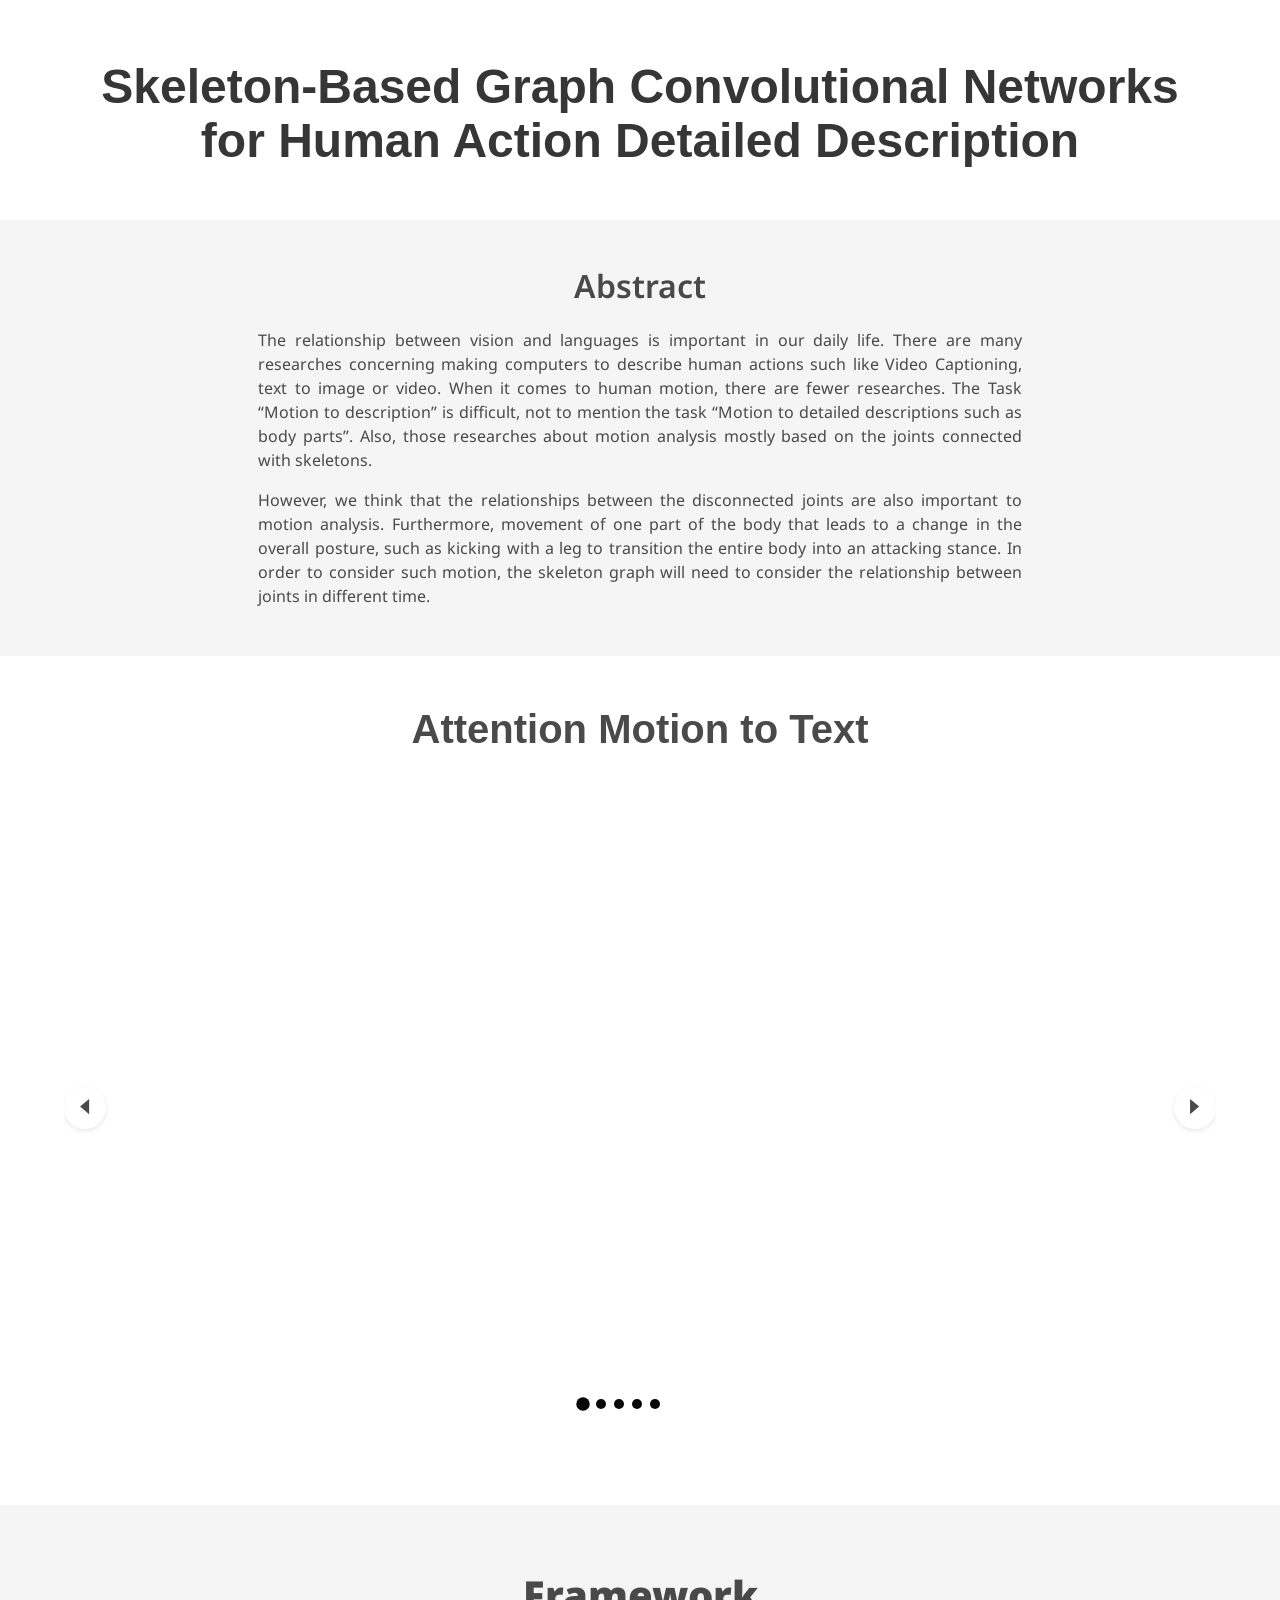
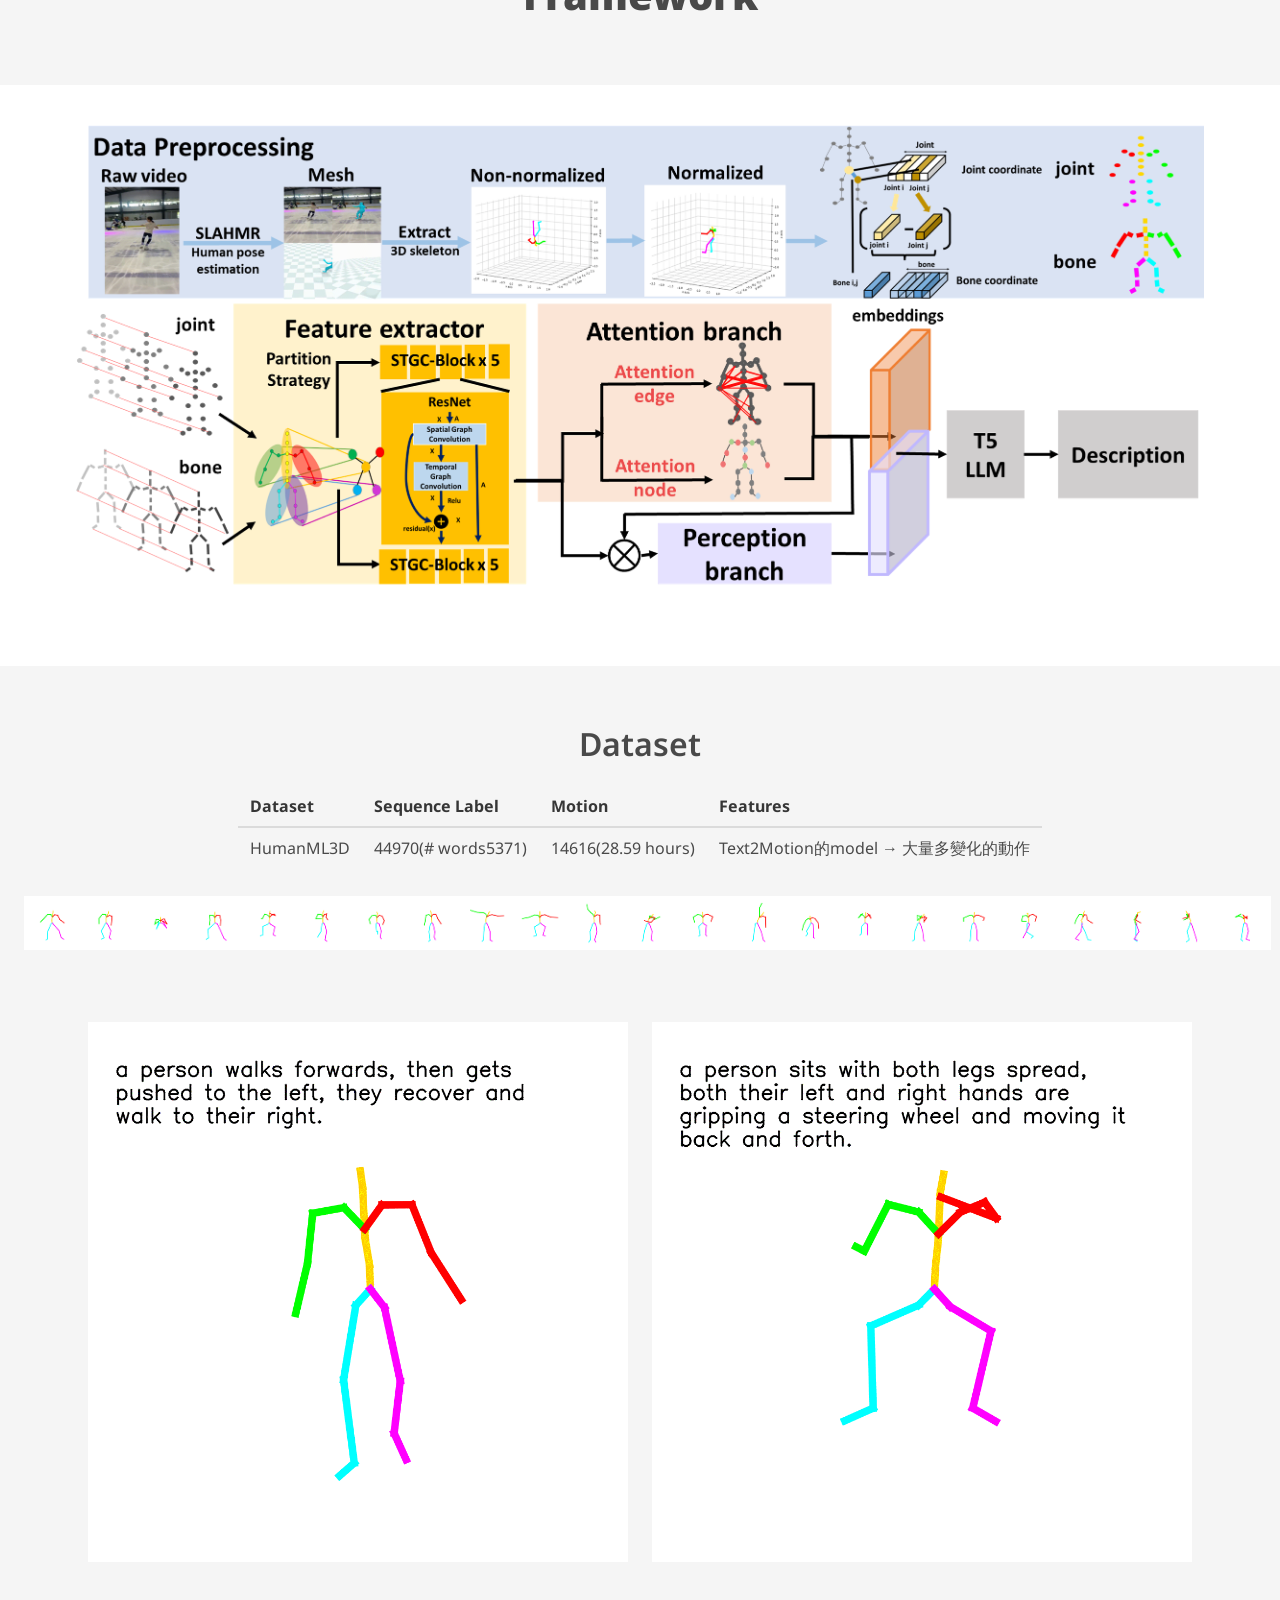
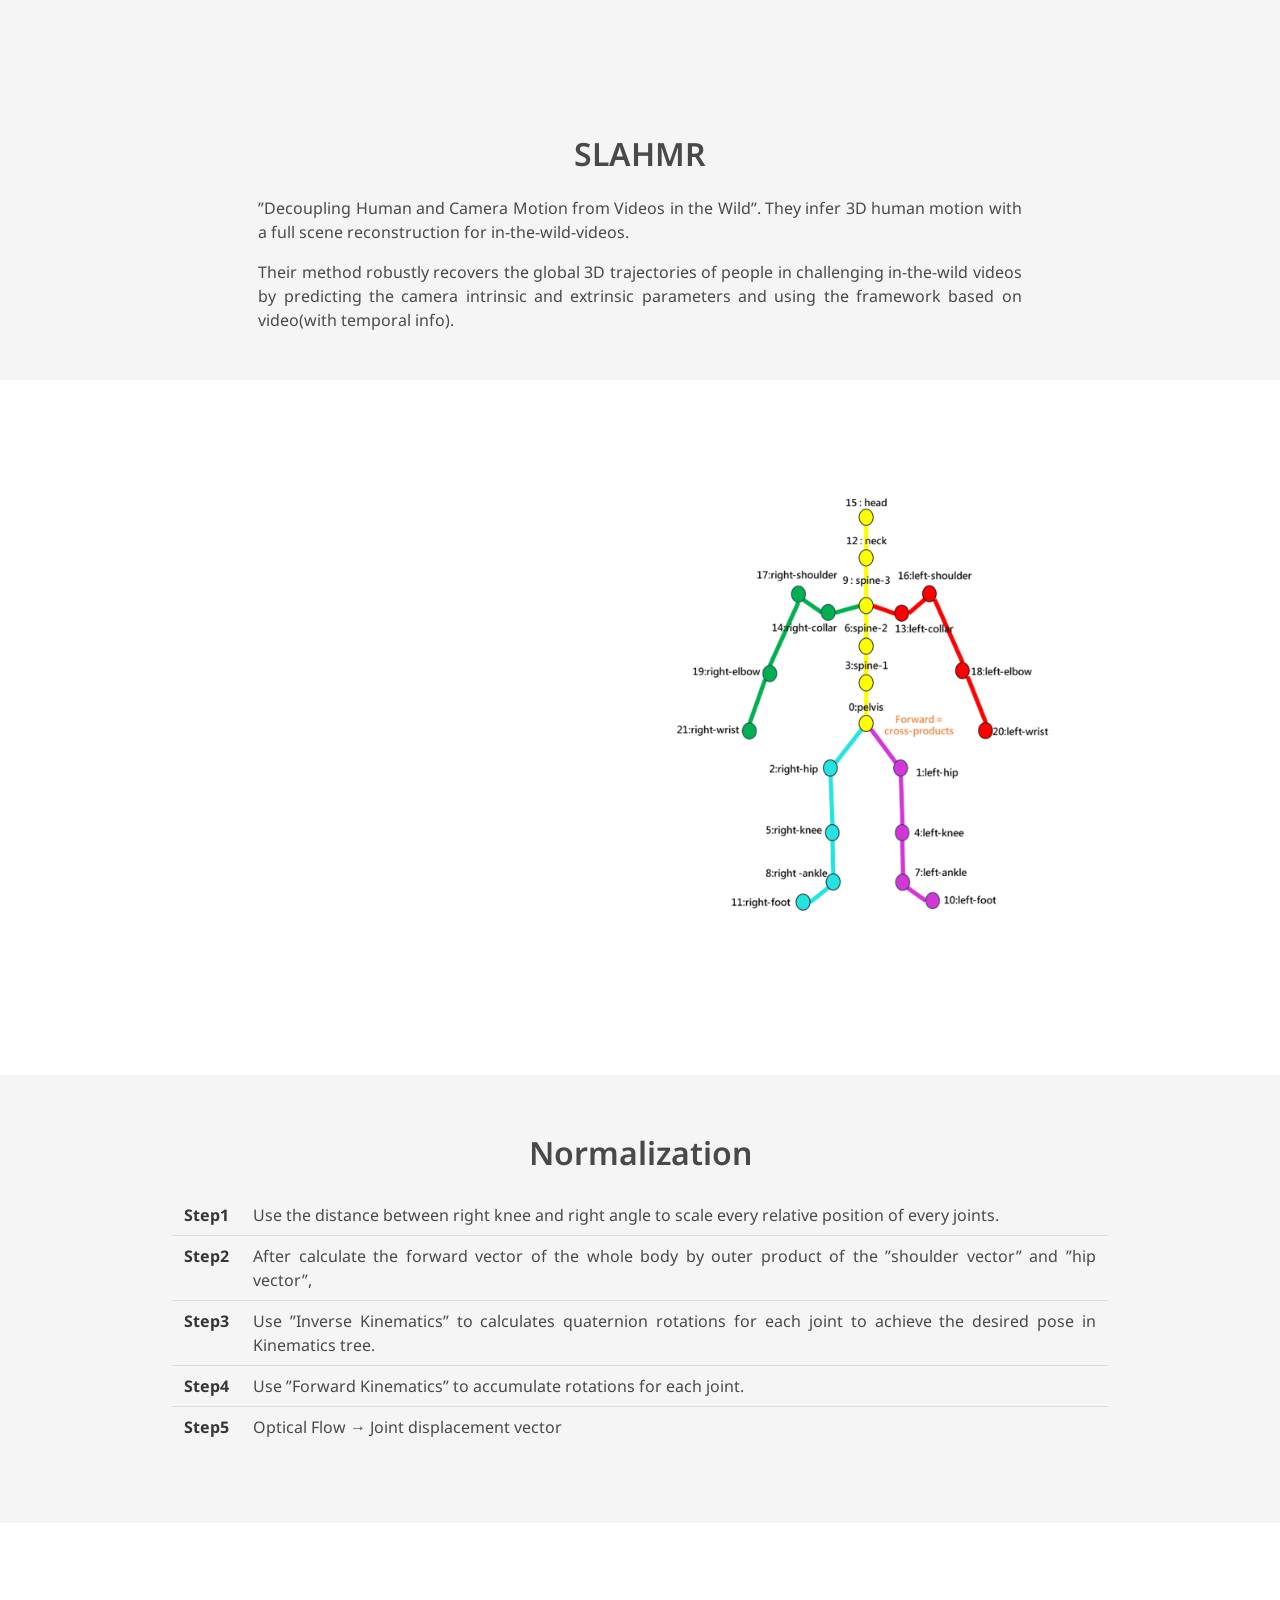
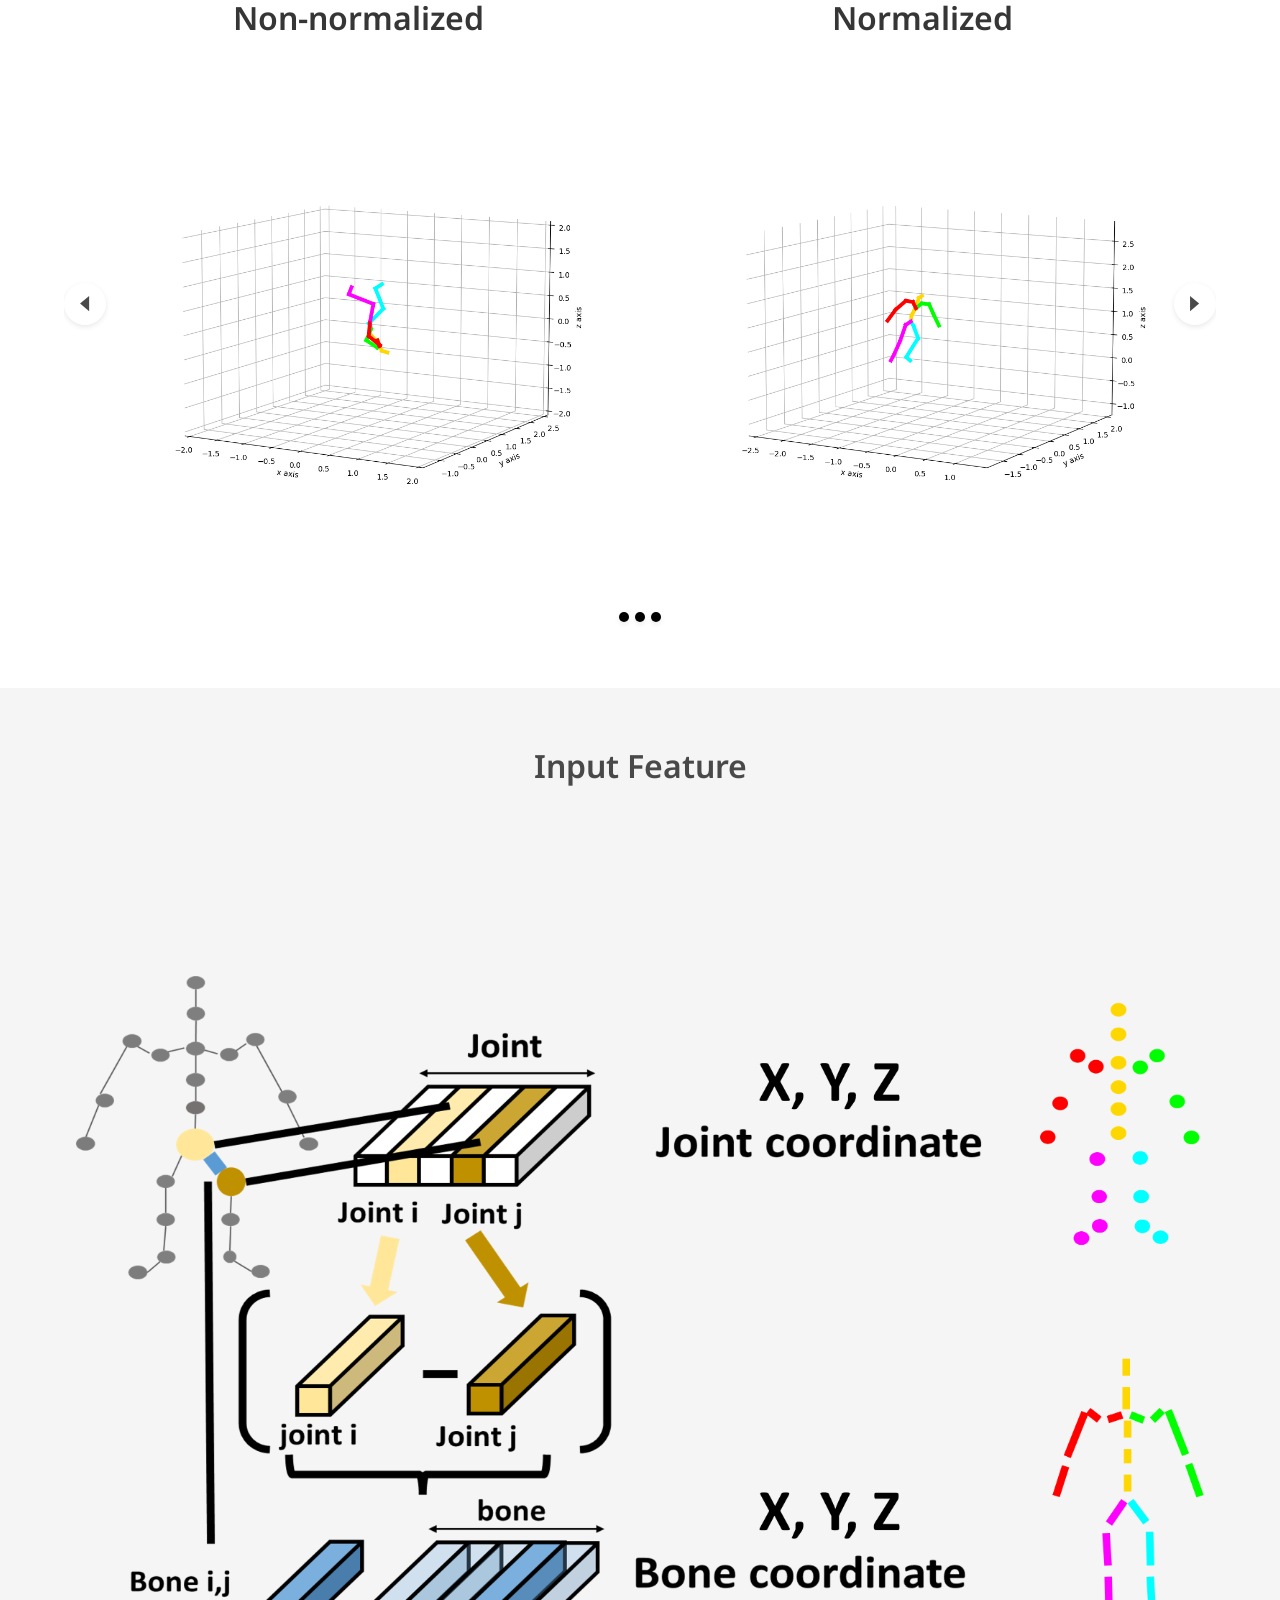
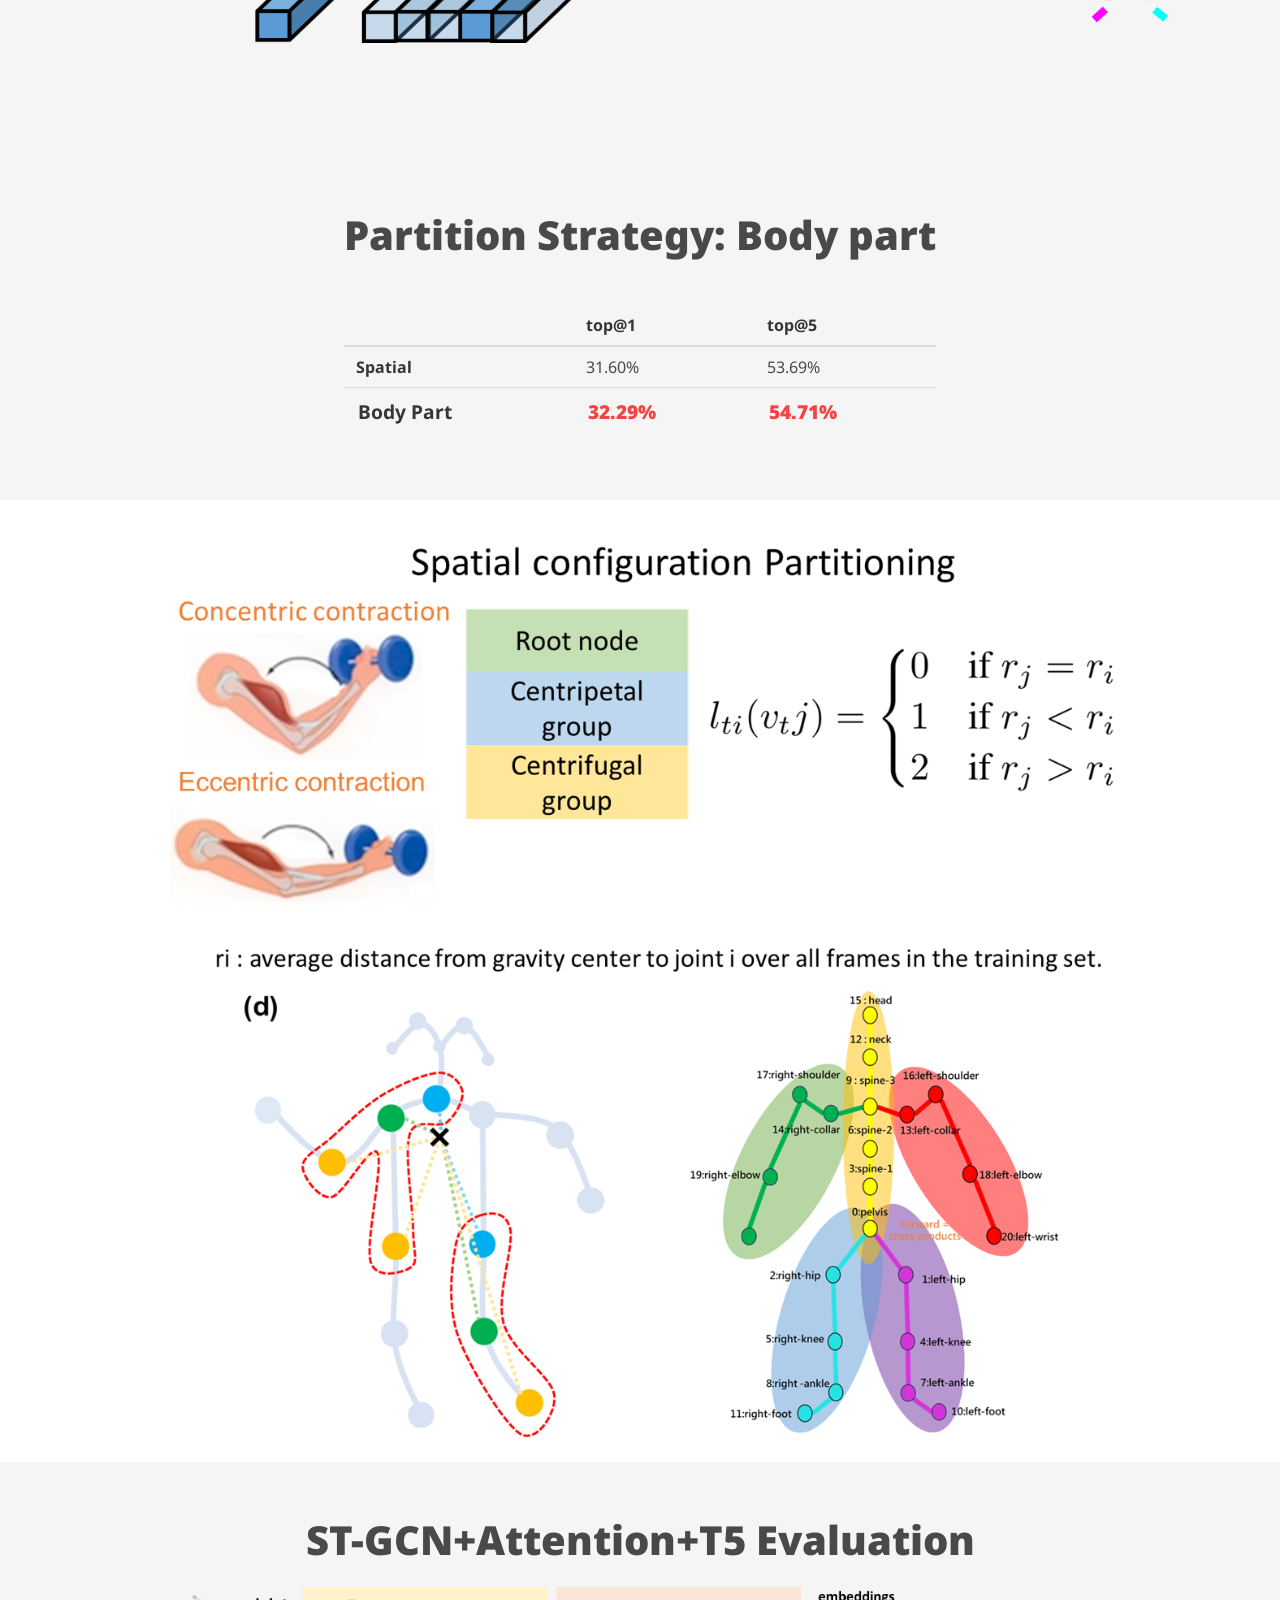
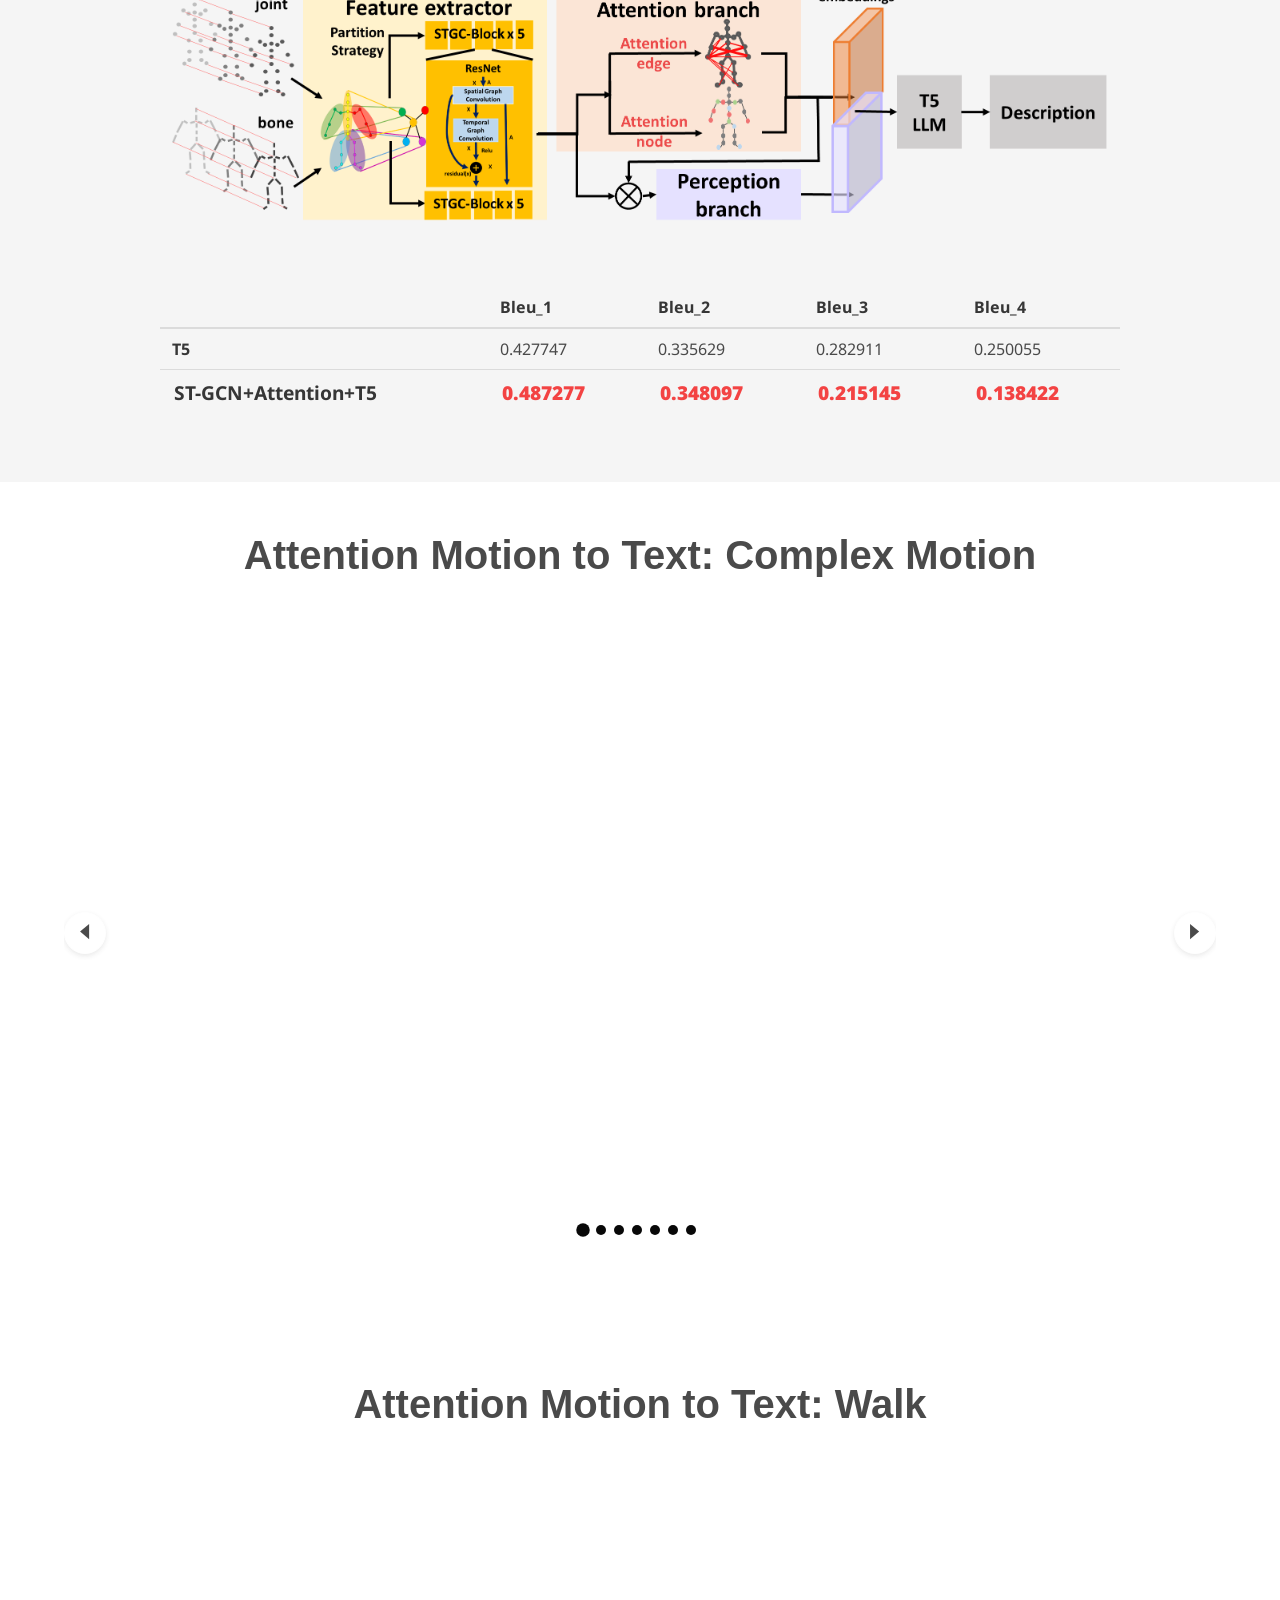
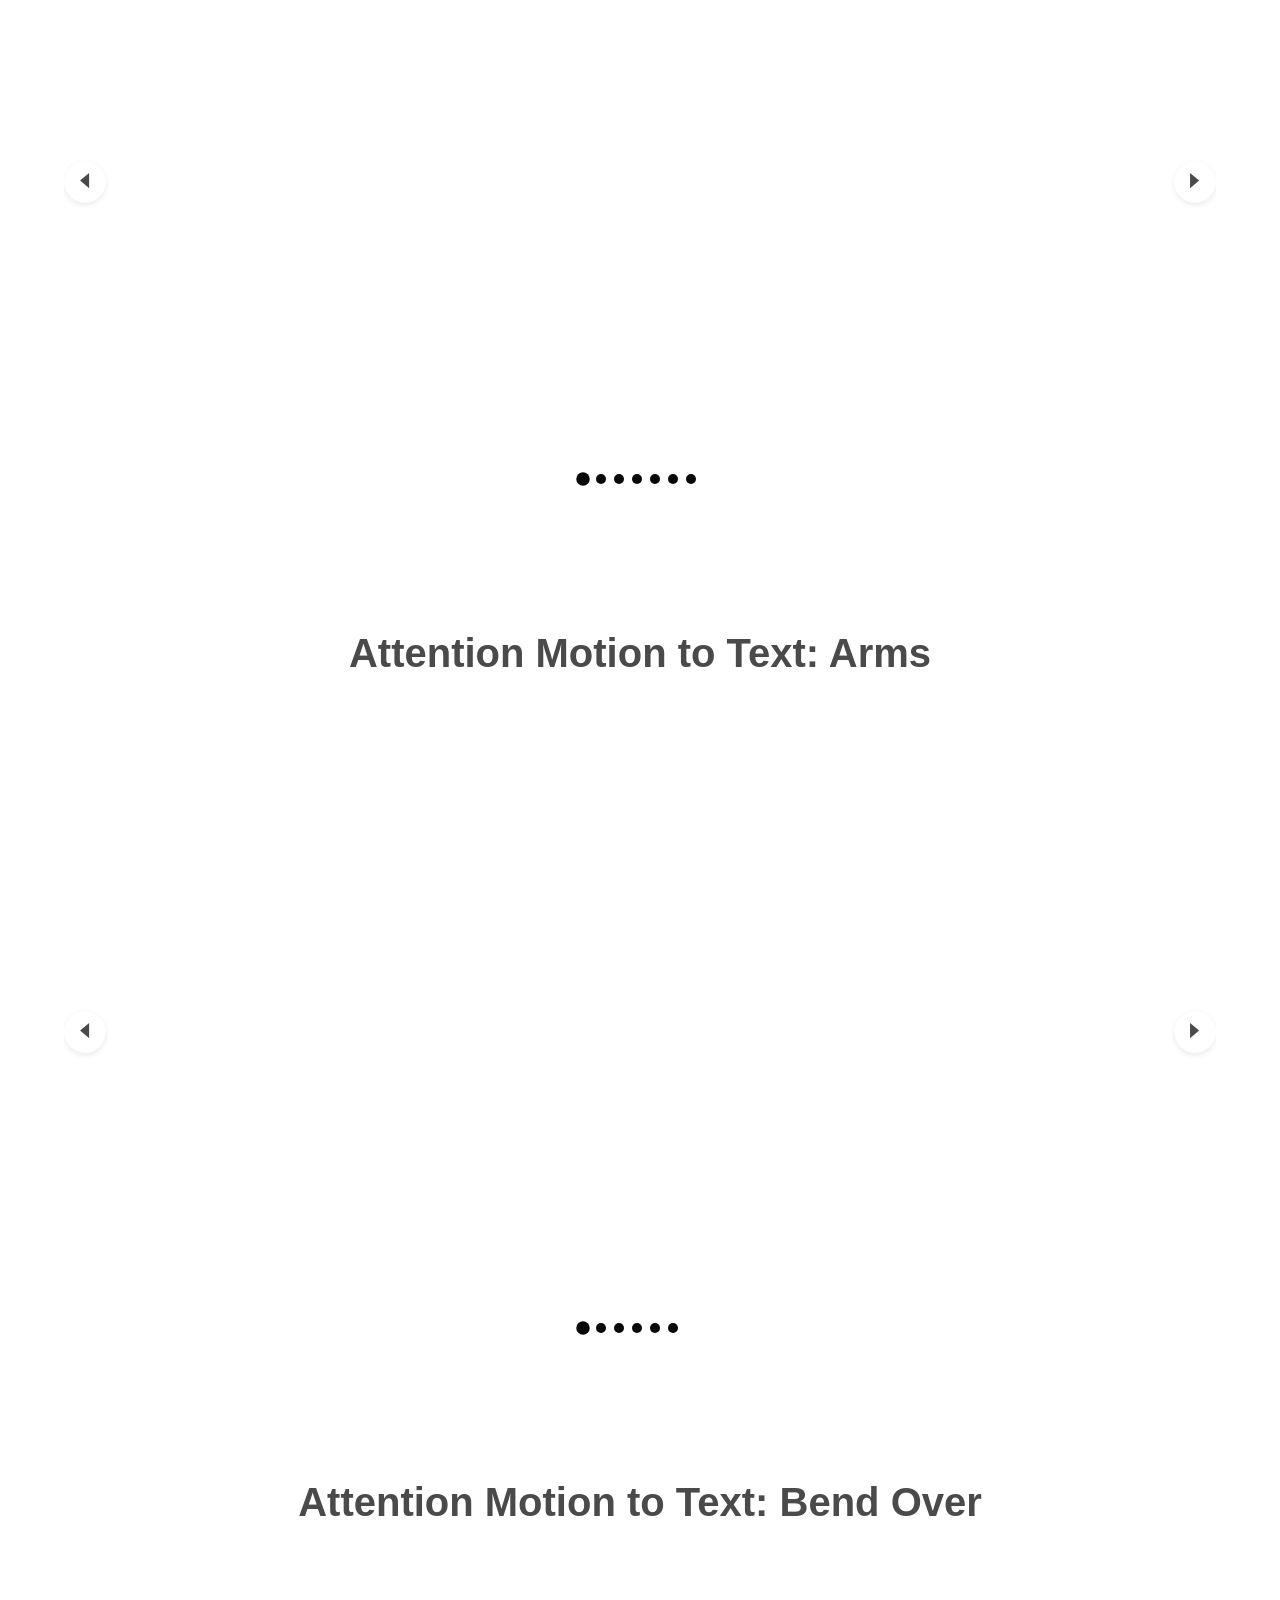
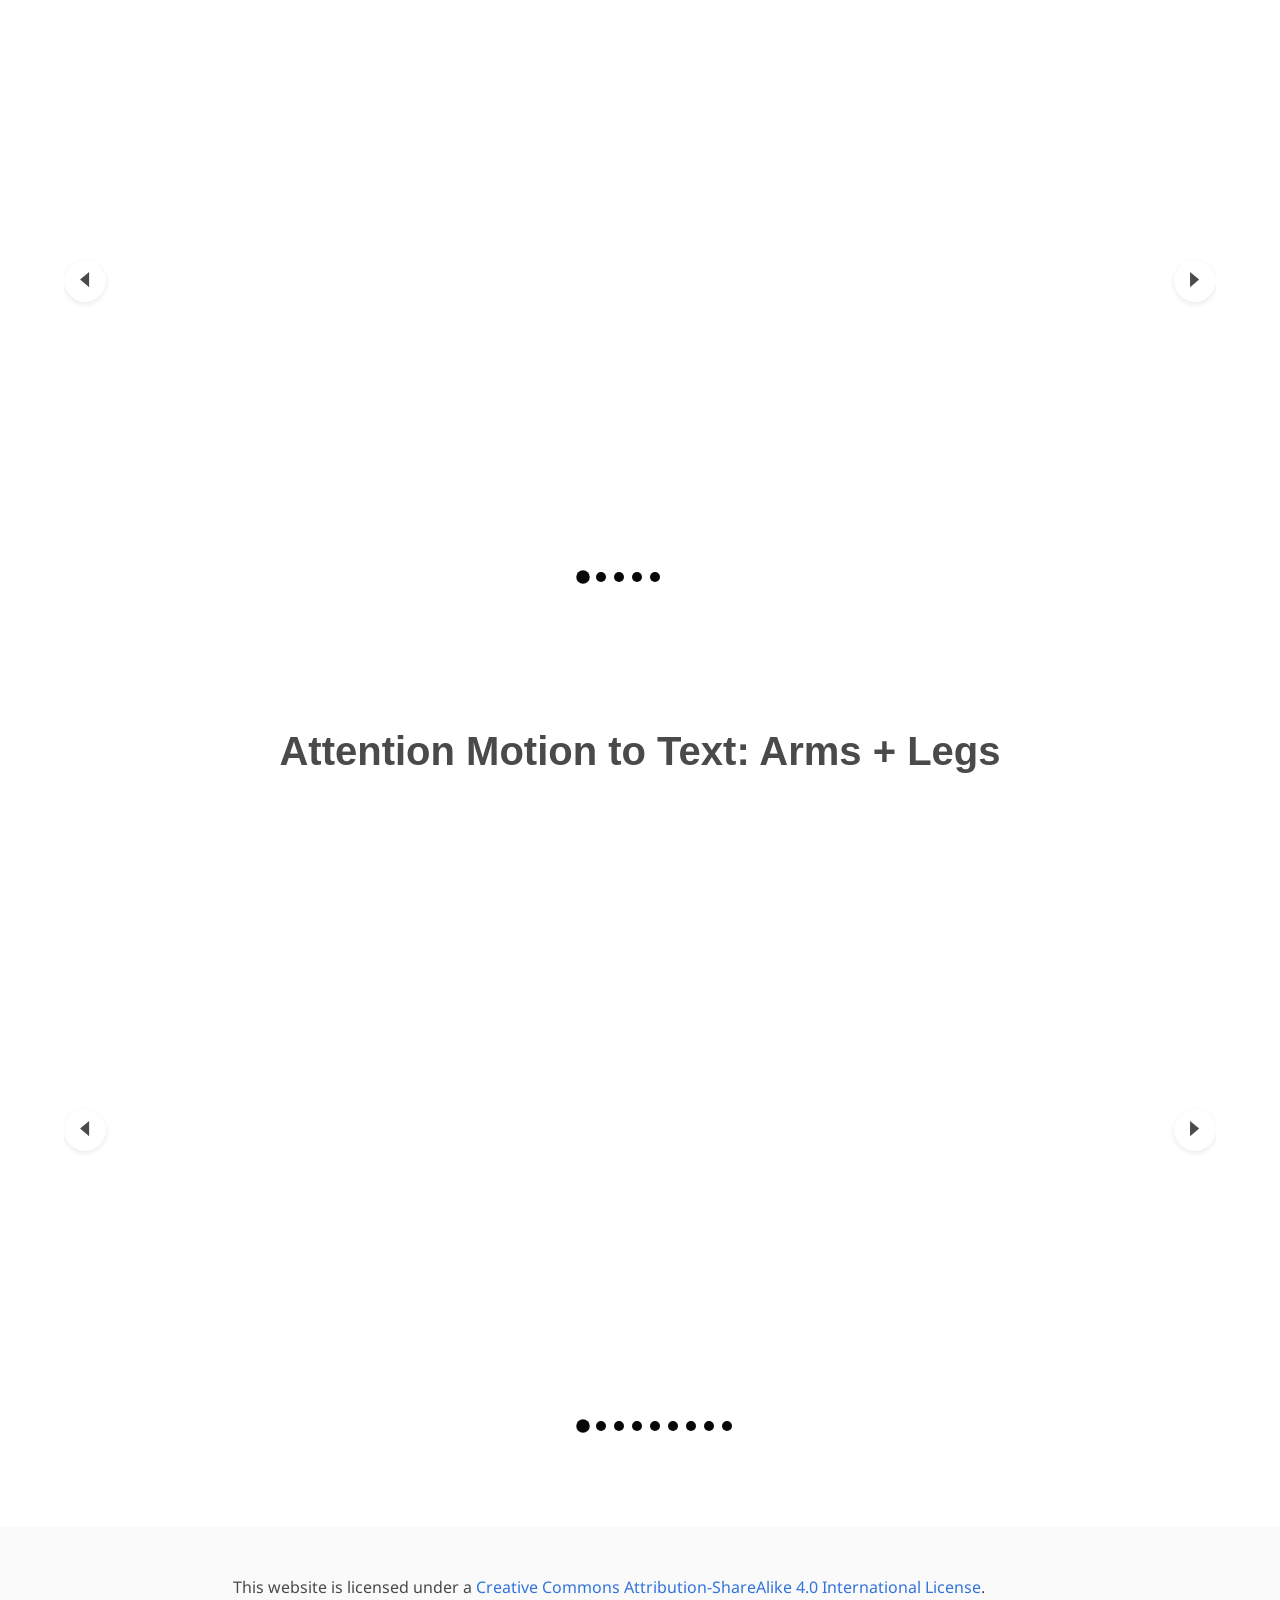
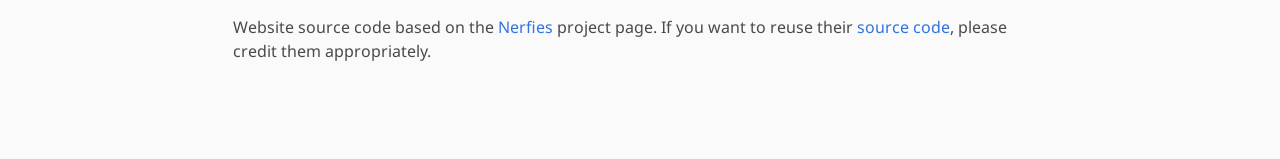
==== commit 7d6b249f: "groundtruth" ====
--- a/index.html
+++ b/index.html
@@ -310,31 +310,43 @@
         </div>
       </div>
     </div>  
-     <div class="dataste-image-grid is-centered">
-       <img src="static/figures/local/000225_humanML3D_animation.gif" alt="">
-       <img src="static/figures/local/001918_humanML3D_animation.gif" alt="">
-       <img src="static/figures/local/002603_humanML3D_animation.gif" alt="">
-       <img src="static/figures/local/002843_humanML3D_animation.gif" alt="">
-       <img src="static/figures/local/003879_humanML3D_animation.gif" alt="">
-       <img src="static/figures/local/004081_humanML3D_animation.gif" alt="">
-       <img src="static/figures/local/004173_humanML3D_animation.gif" alt="">
-       <img src="static/figures/local/004496_humanML3D_animation.gif" alt="">
-       <img src="static/figures/local/005683_humanML3D_animation.gif" alt="">
-       <img src="static/figures/local/006948_humanML3D_animation.gif" alt="">
-       <img src="static/figures/local/007017_humanML3D_animation.gif" alt="">
-       <img src="static/figures/local/009065_humanML3D_animation.gif" alt="">
-       <img src="static/figures/local/010272_humanML3D_animation.gif" alt="">
-       <img src="static/figures/local/010481_humanML3D_animation.gif" alt="">
-       <img src="static/figures/local/011737_humanML3D_animation.gif" alt="">
-       <img src="static/figures/local/011740_humanML3D_animation.gif" alt="">
-       <img src="static/figures/local/005563_humanML3D_animation.gif" alt="">
-       <img src="static/figures/local/005603_humanML3D_animation.gif" alt="">
-       <img src="static/figures/local/005796_humanML3D_animation.gif" alt="">
-       <img src="static/figures/local/007518_humanML3D_animation.gif" alt="">
-       <img src="static/figures/local/007567_humanML3D_animation.gif" alt="">
-       <img src="static/figures/local/009621_humanML3D_animation.gif" alt="">
-       <img src="static/figures/local/009755_humanML3D_animation.gif" alt="">
-     </div>
+    <div class="dataste-image-grid is-centered">
+      <img src="static/figures/local/000225_humanML3D_animation.gif" alt="">
+      <img src="static/figures/local/001918_humanML3D_animation.gif" alt="">
+      <img src="static/figures/local/002603_humanML3D_animation.gif" alt="">
+      <img src="static/figures/local/002843_humanML3D_animation.gif" alt="">
+      <img src="static/figures/local/003879_humanML3D_animation.gif" alt="">
+      <img src="static/figures/local/004081_humanML3D_animation.gif" alt="">
+      <img src="static/figures/local/004173_humanML3D_animation.gif" alt="">
+      <img src="static/figures/local/004496_humanML3D_animation.gif" alt="">
+      <img src="static/figures/local/005683_humanML3D_animation.gif" alt="">
+      <img src="static/figures/local/006948_humanML3D_animation.gif" alt="">
+      <img src="static/figures/local/007017_humanML3D_animation.gif" alt="">
+      <img src="static/figures/local/009065_humanML3D_animation.gif" alt="">
+      <img src="static/figures/local/010272_humanML3D_animation.gif" alt="">
+      <img src="static/figures/local/010481_humanML3D_animation.gif" alt="">
+      <img src="static/figures/local/011737_humanML3D_animation.gif" alt="">
+      <img src="static/figures/local/011740_humanML3D_animation.gif" alt="">
+      <img src="static/figures/local/005563_humanML3D_animation.gif" alt="">
+      <img src="static/figures/local/005603_humanML3D_animation.gif" alt="">
+      <img src="static/figures/local/005796_humanML3D_animation.gif" alt="">
+      <img src="static/figures/local/007518_humanML3D_animation.gif" alt="">
+      <img src="static/figures/local/007567_humanML3D_animation.gif" alt="">
+      <img src="static/figures/local/009621_humanML3D_animation.gif" alt="">
+      <img src="static/figures/local/009755_humanML3D_animation.gif" alt="">
+    </div>
+    <div class="hero-body">
+      <div class="container">
+        <div class="column is-centered has-text-centered" style="display:flex; flex-direction: row;">
+          <div class="column is-half">
+            <img class="" src="static/figures/Groundtruth/004496_groundtruth.gif" alt="cars peace">
+          </div>
+          <div class="column is-half">
+            <img class="" src="static/figures/Groundtruth/003879_groundtruth.gif" alt="cars peace"/>
+          </div>
+        </div>
+      </div>  
+    </div>
   </section>
 
   <section class="section hero is-light">
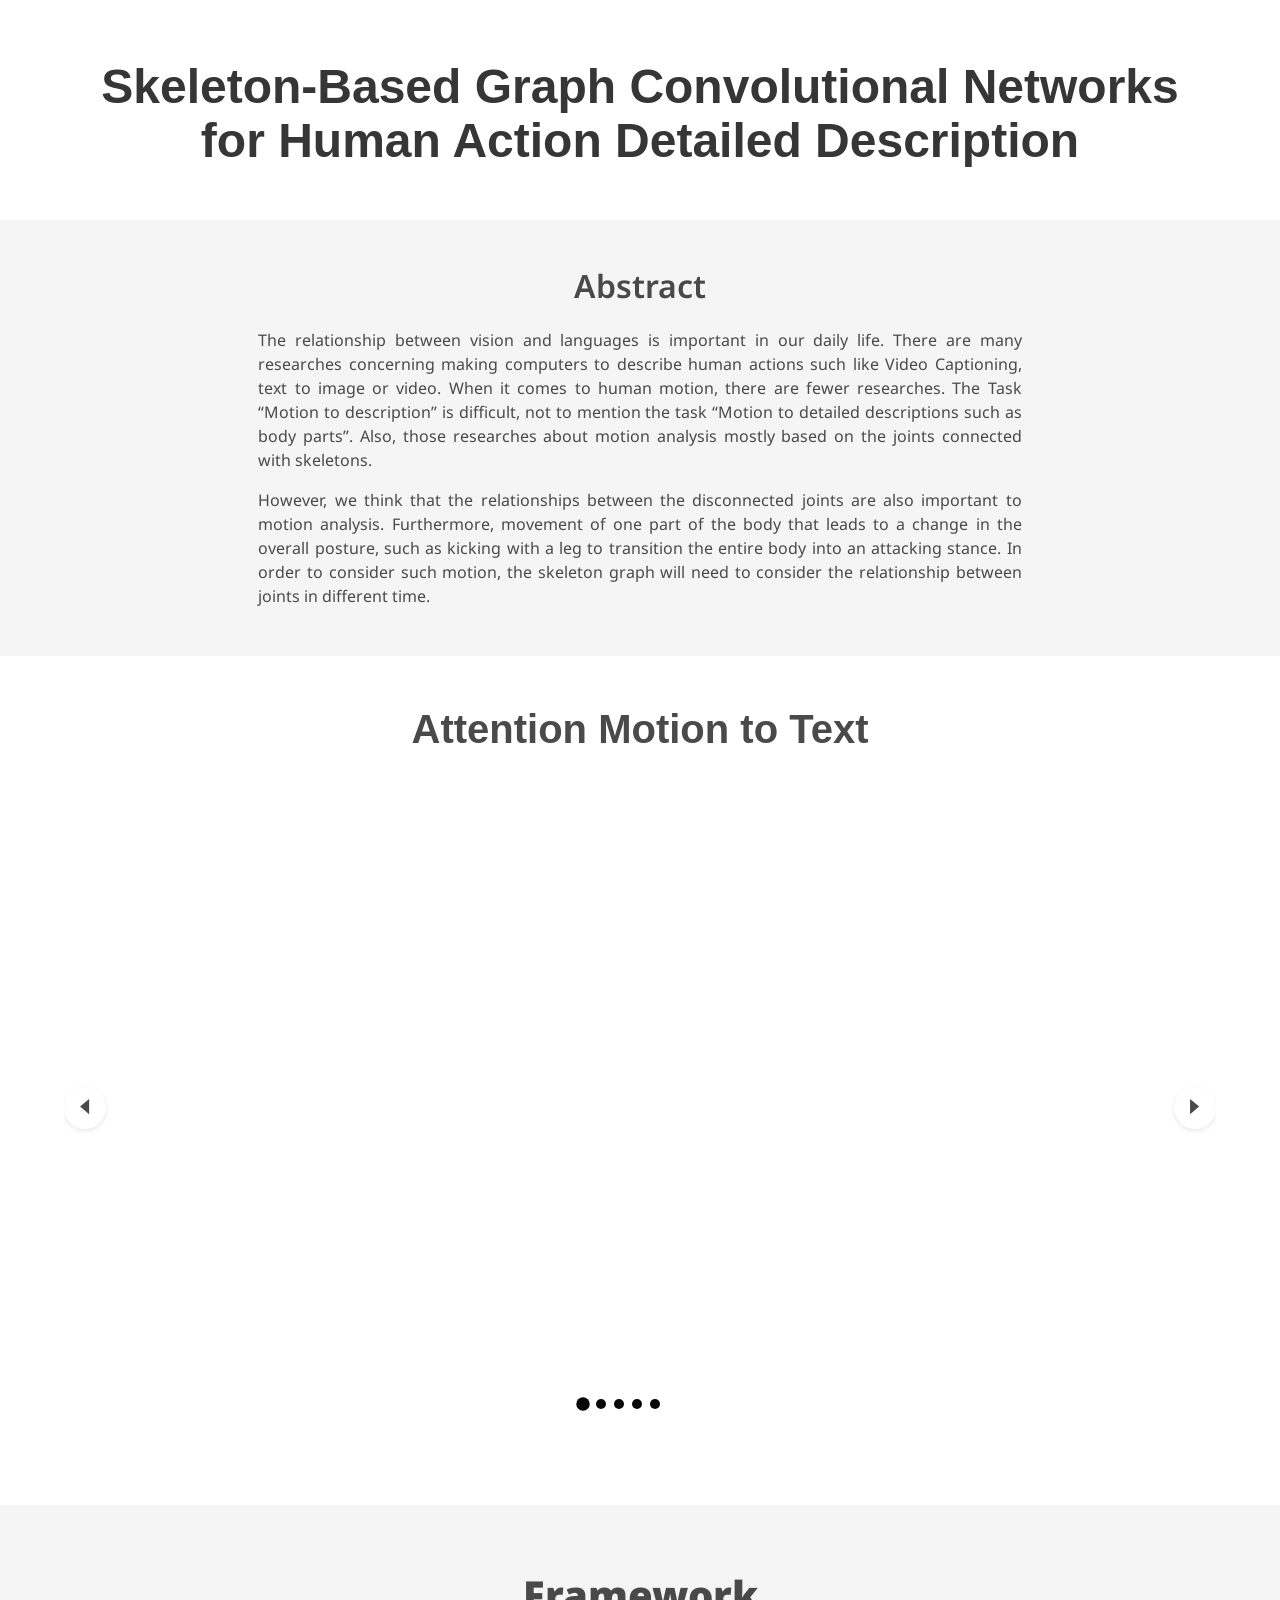
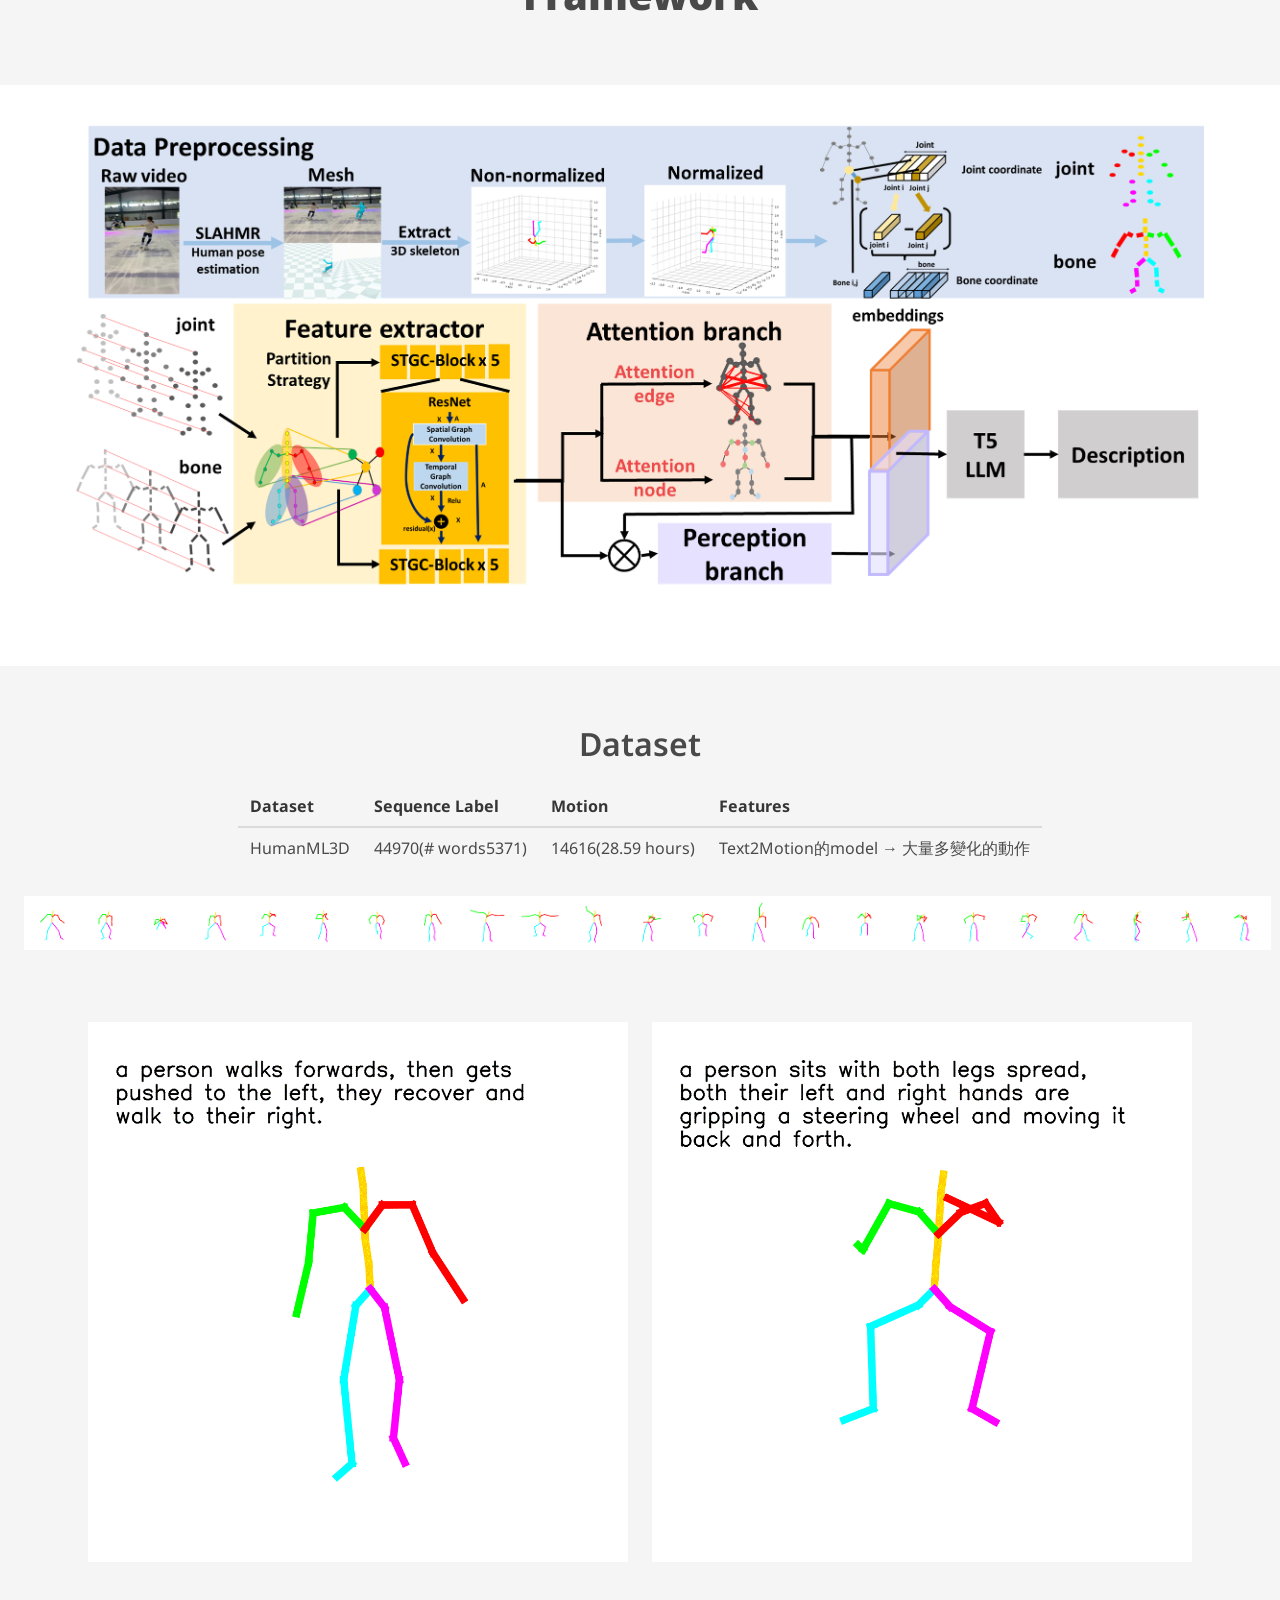
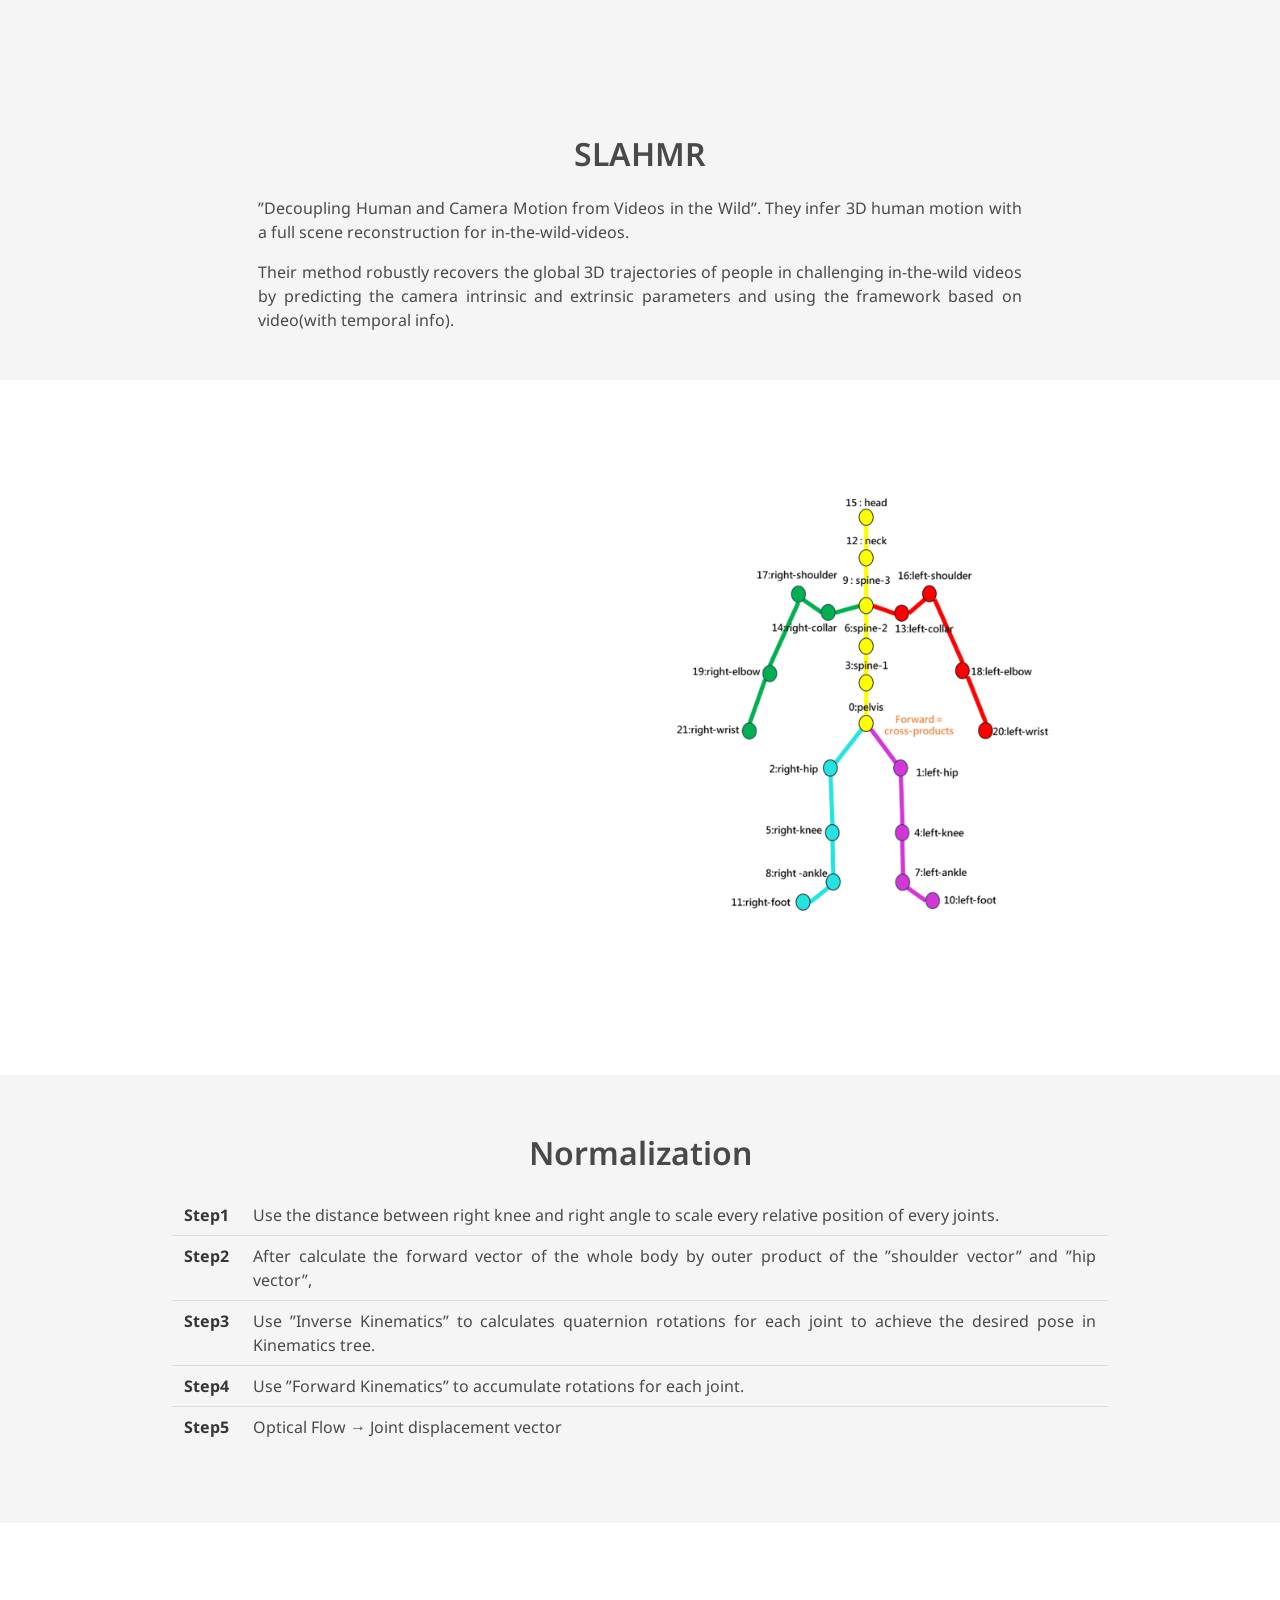
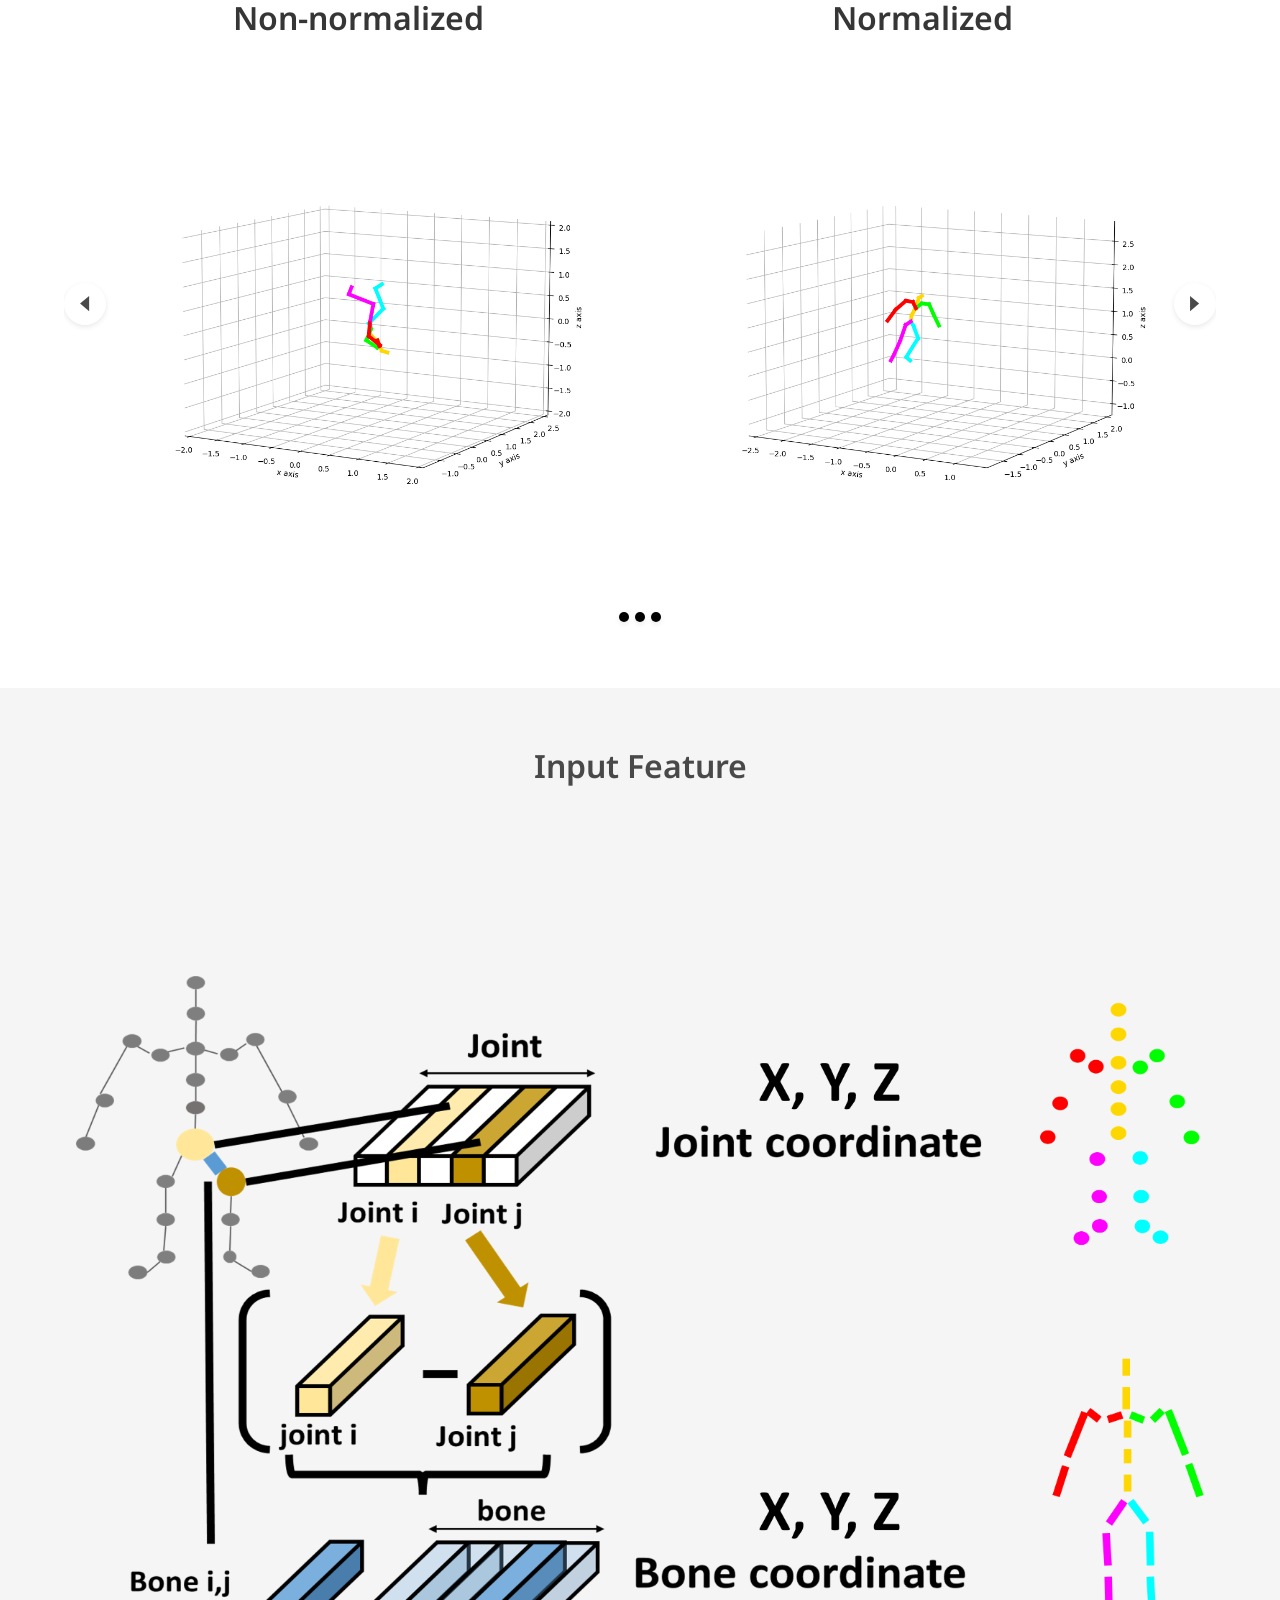
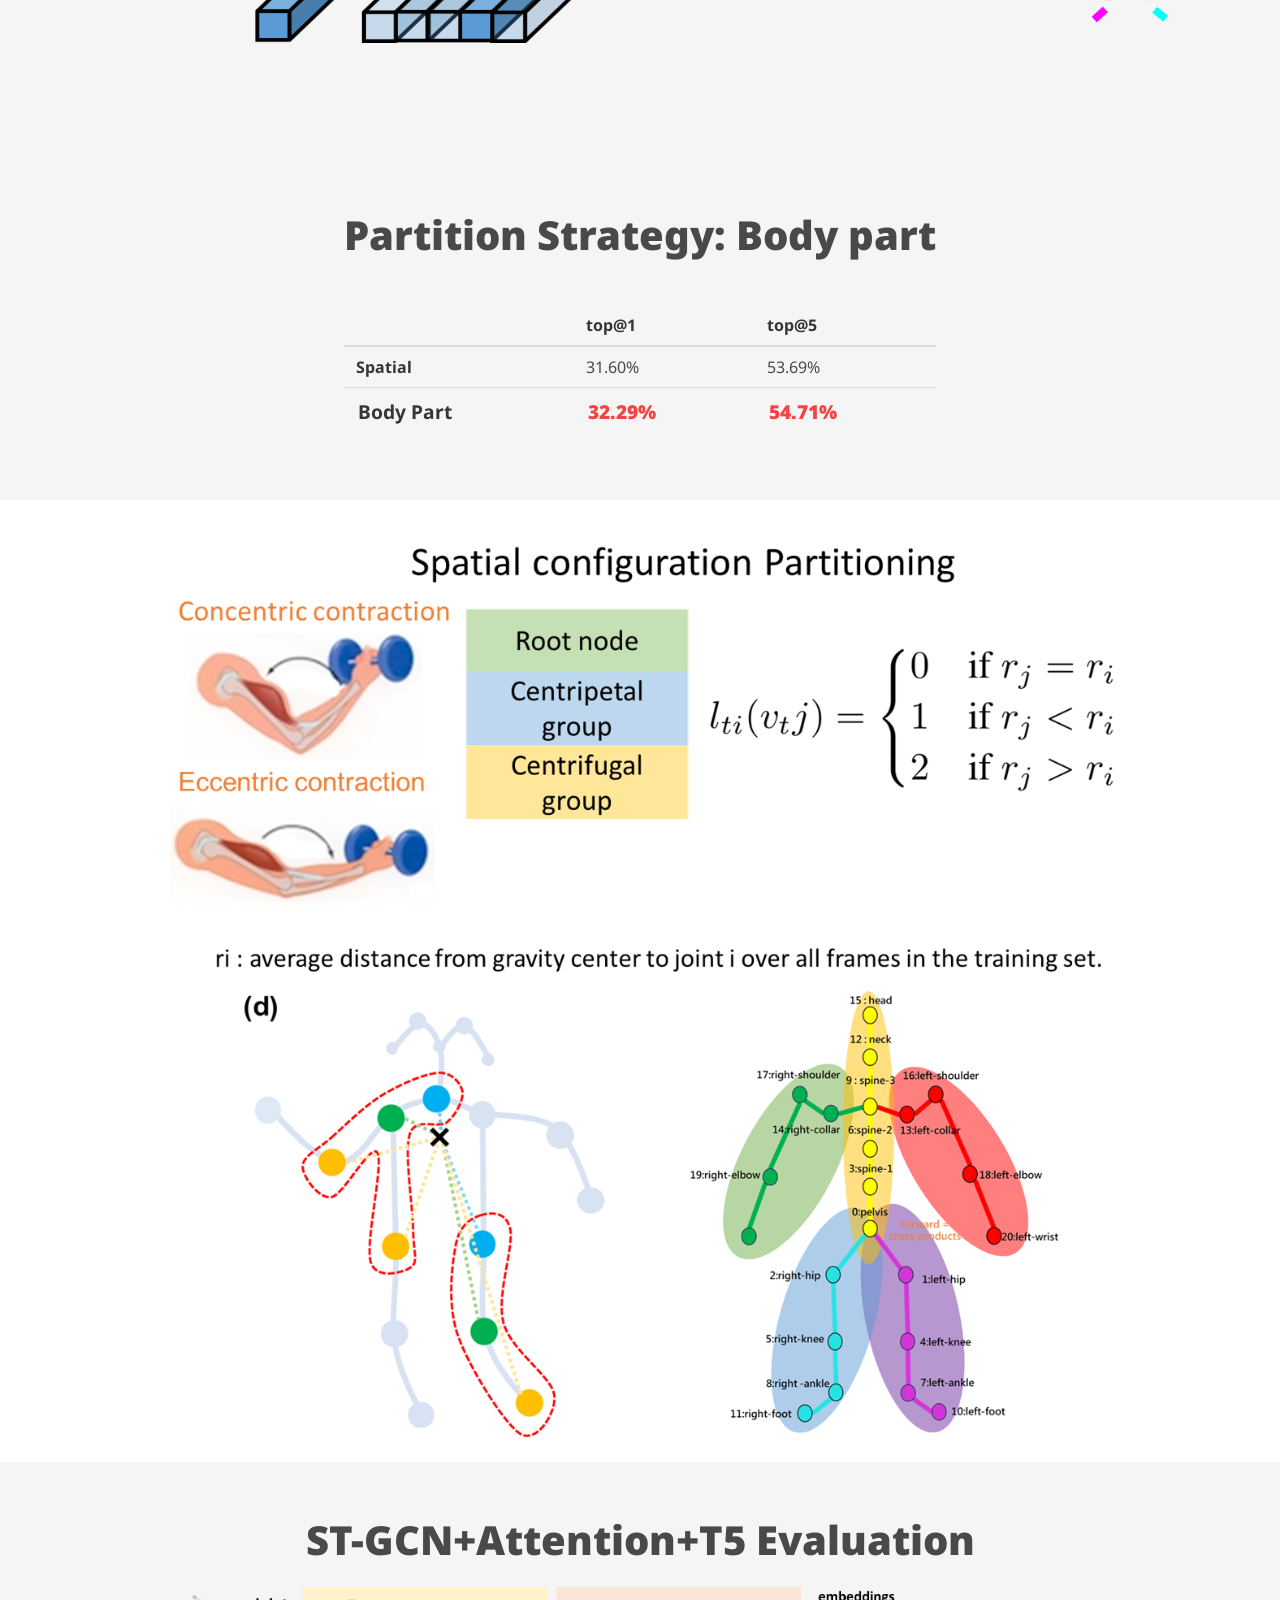
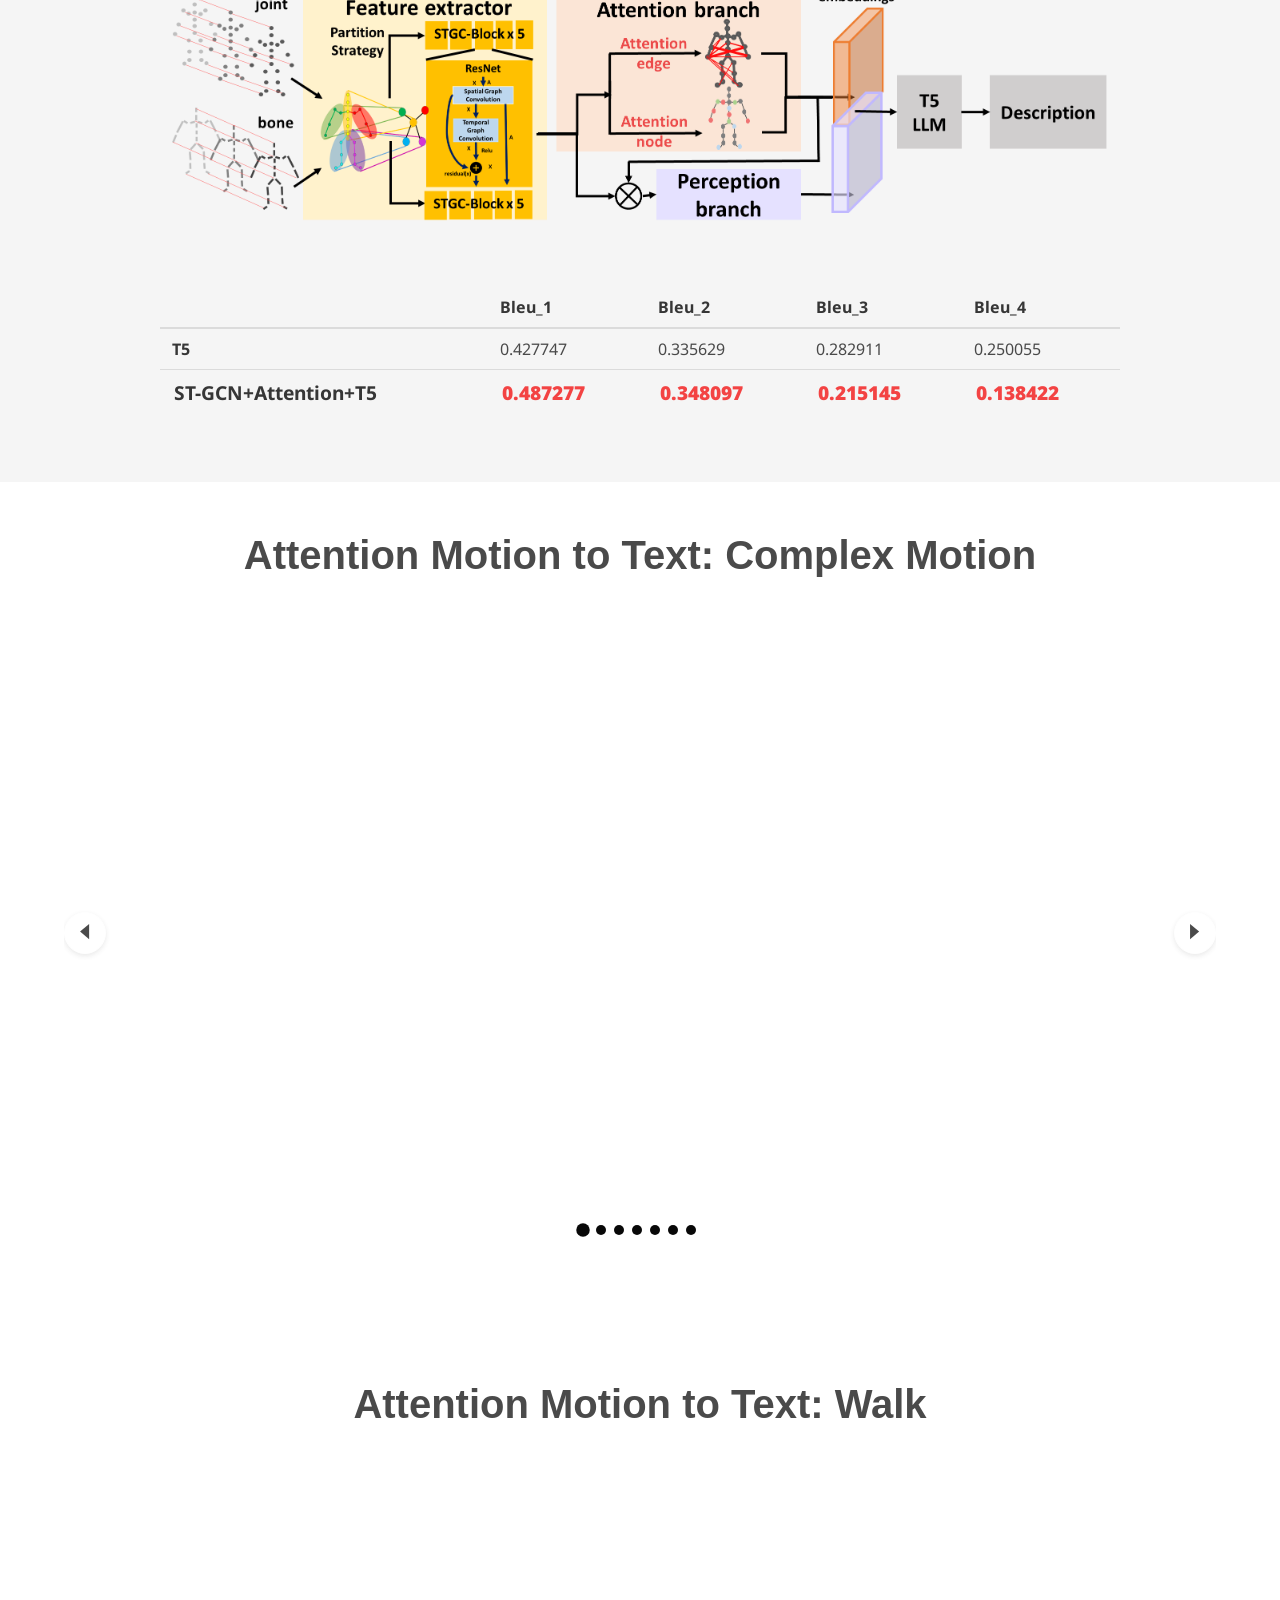
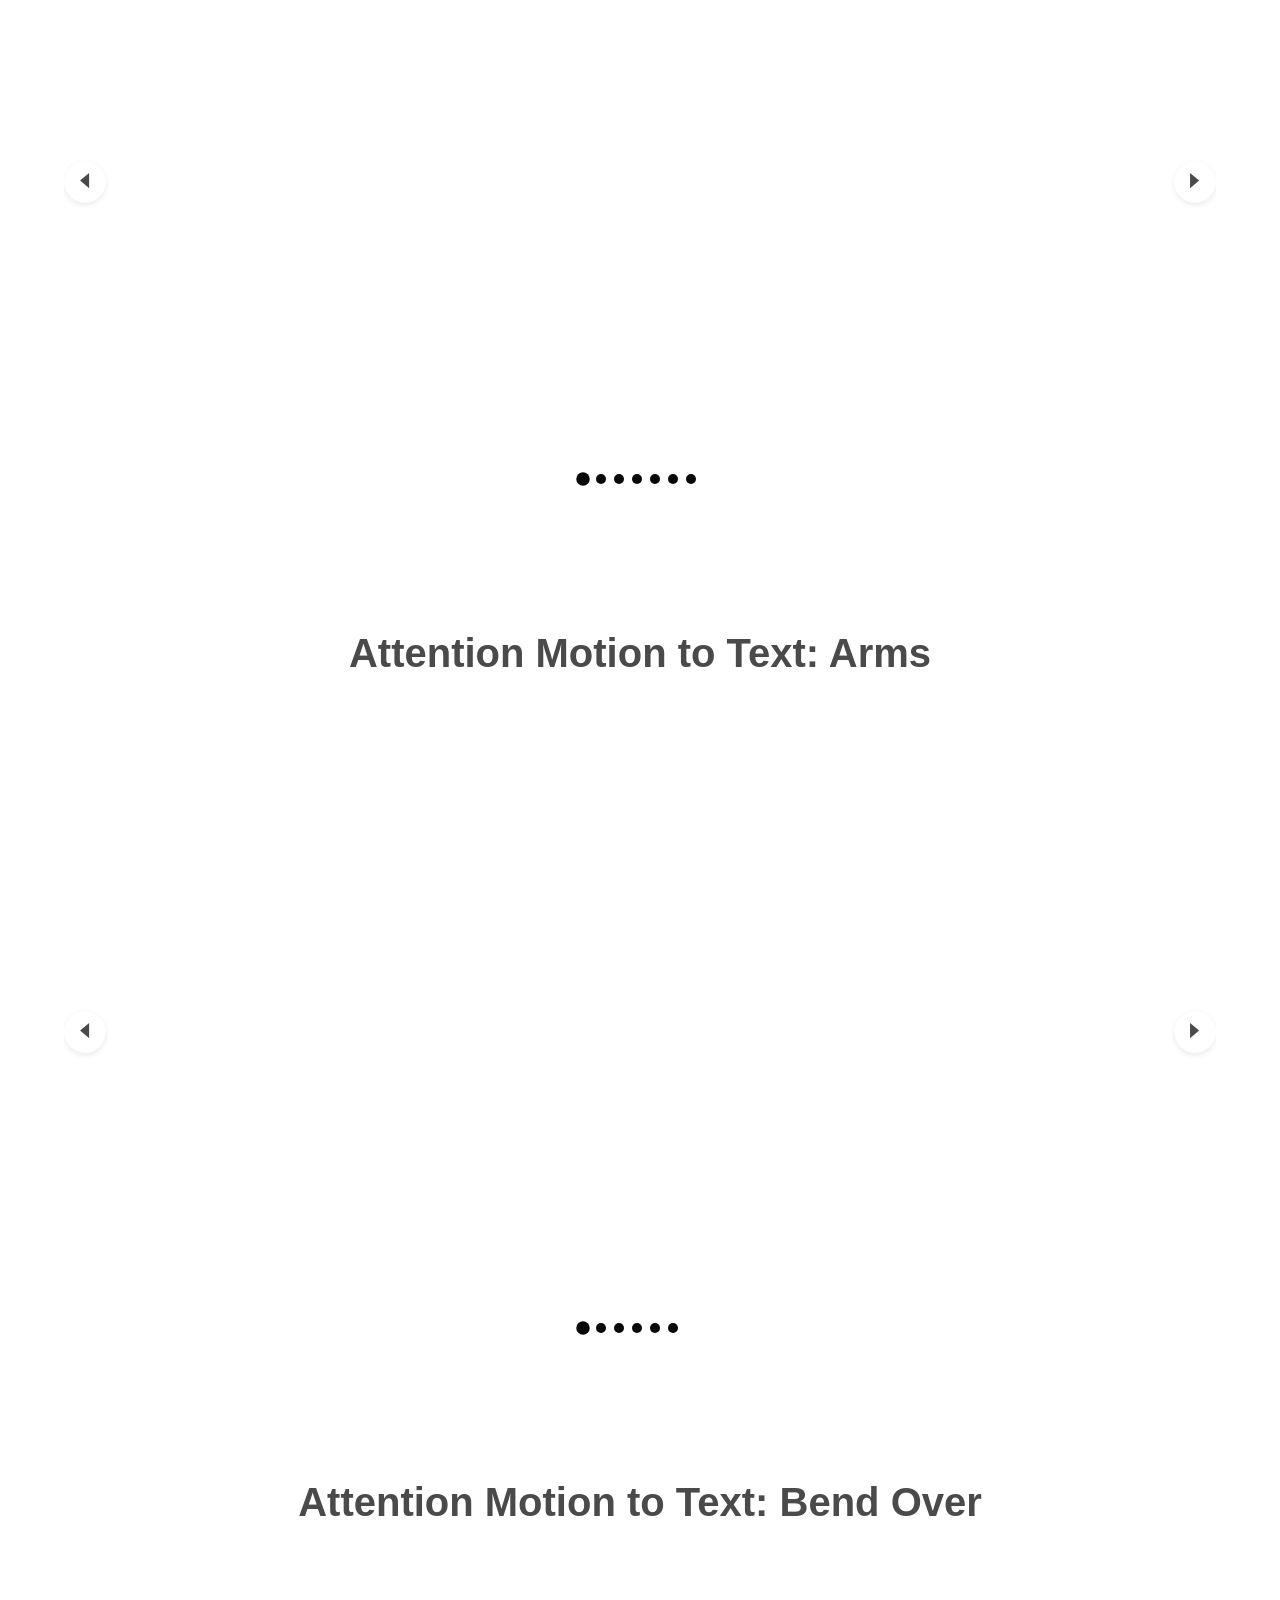
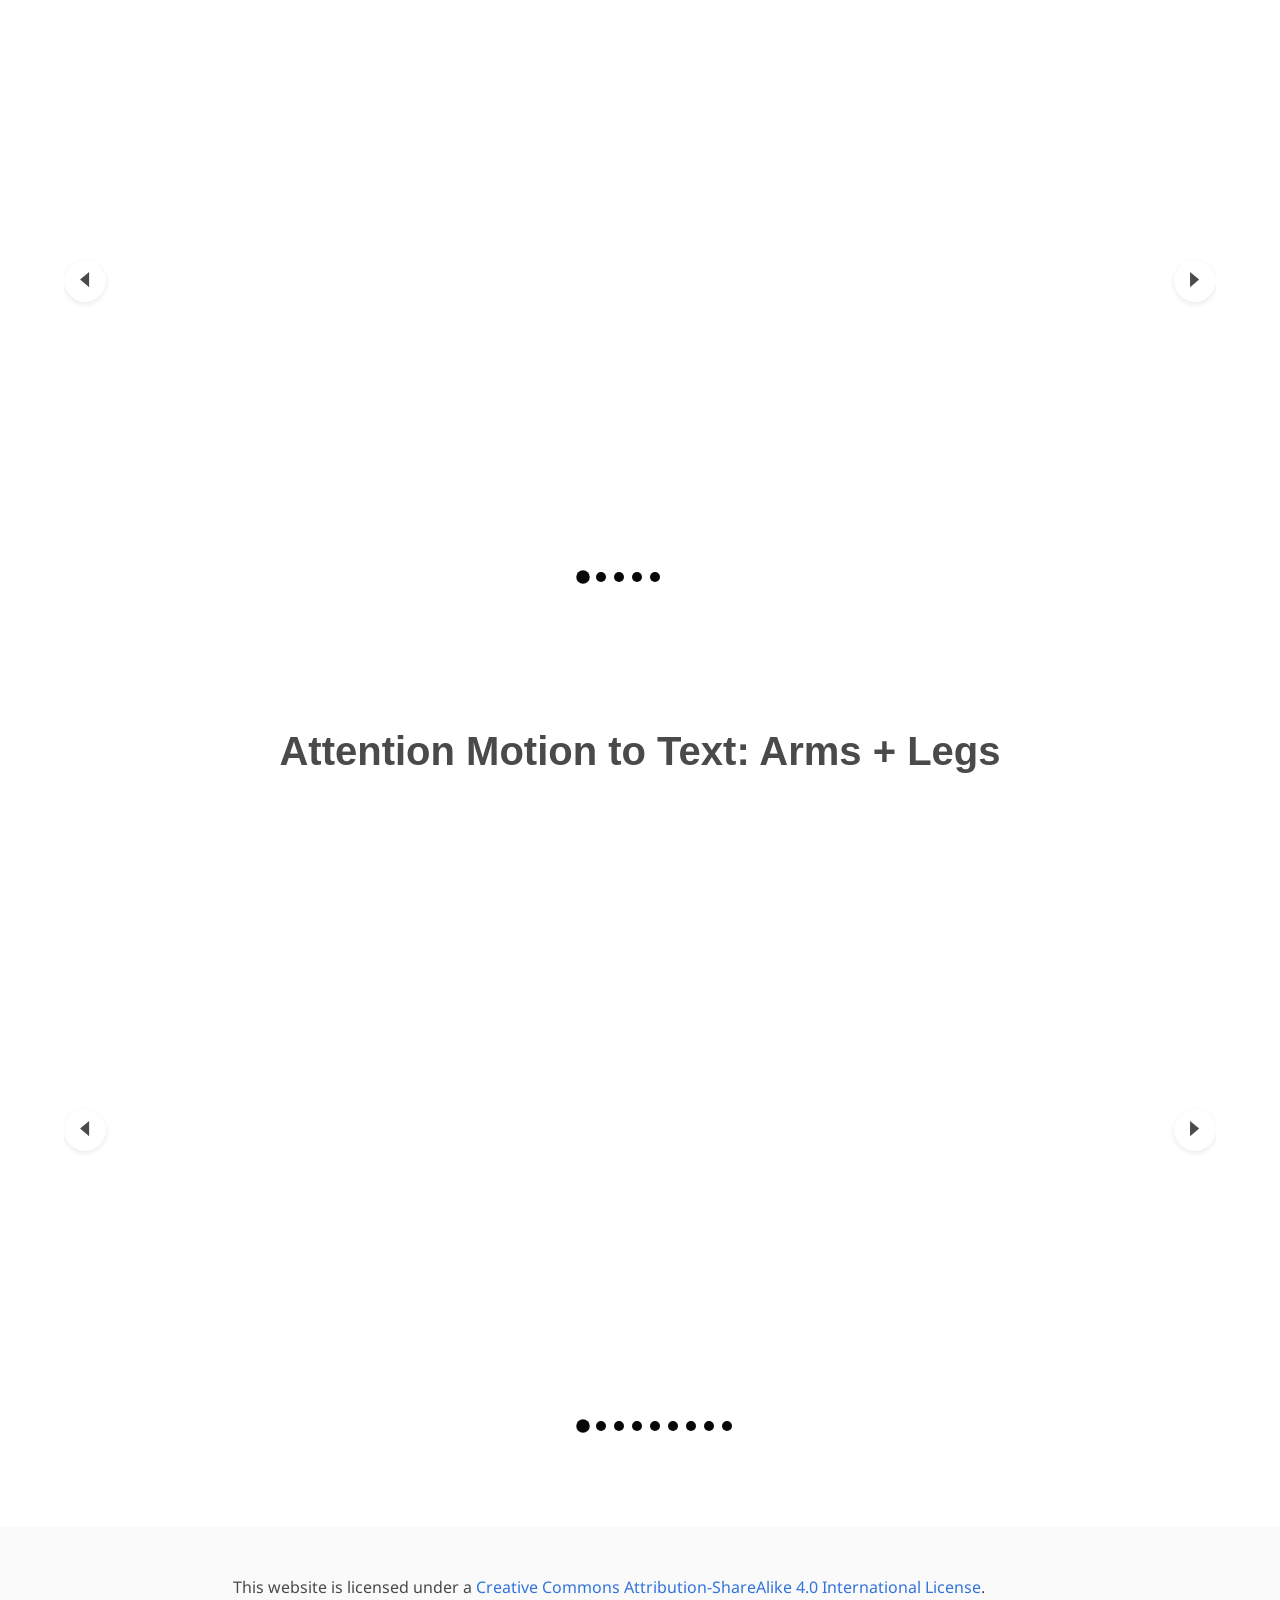
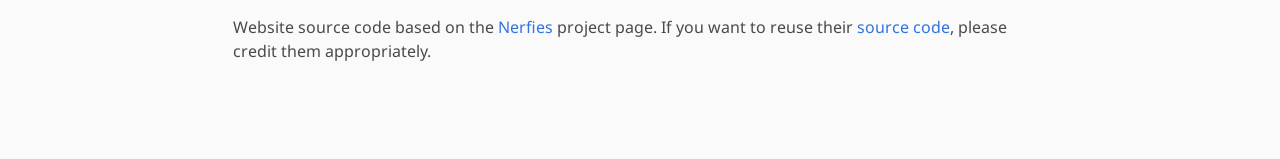
==== commit a0f58a7d: "ctoggle-5" ====
--- a/index.html
+++ b/index.html
@@ -195,7 +195,7 @@
             </ul>    
           </li>
           <li>
-            <input class="carousel-toggle" id="slide5-3" type="radio" name="c-toggle" />   
+            <input class="carousel-toggle" id="slide5-3" type="radio" name="c-toggle5" />   
             <label class="dot has-text-centered" for="slide5-3"></label>
             <ul class="carousel-content">
               <li>
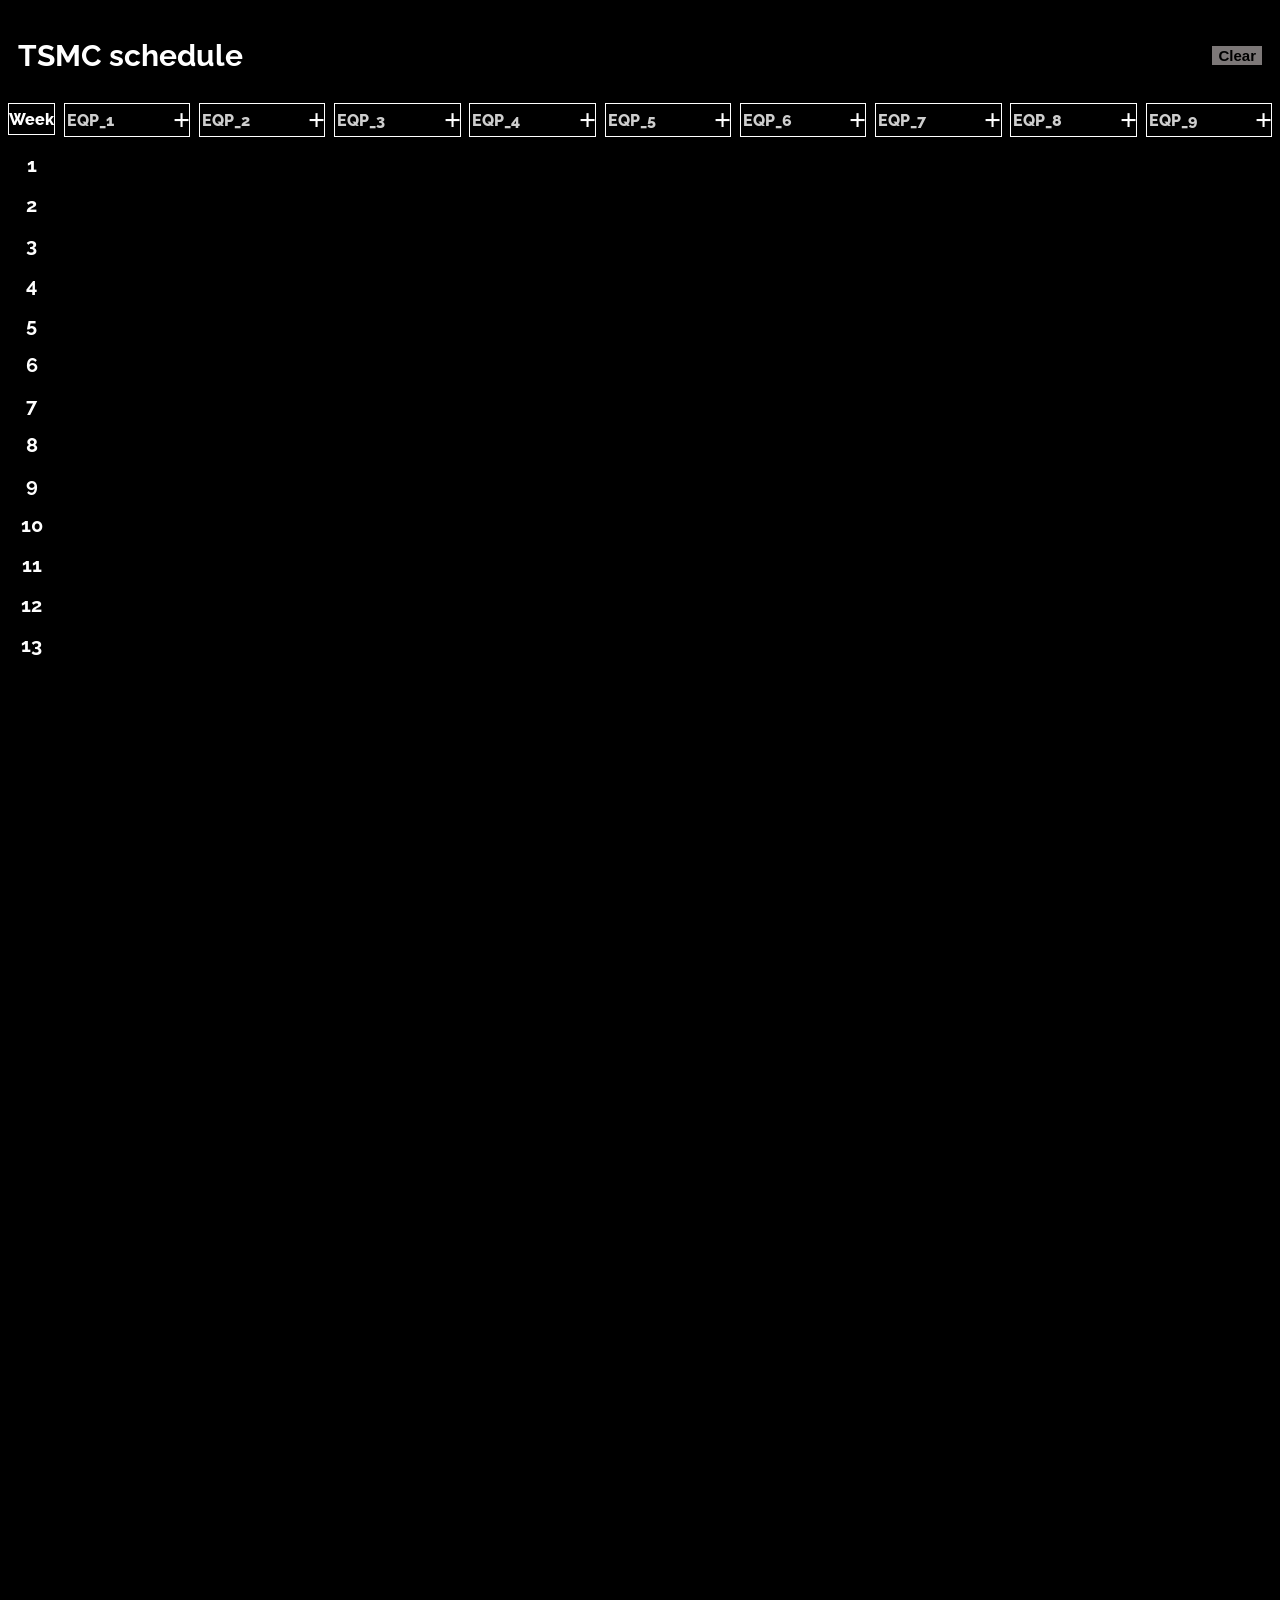
==== commit 9b51541b: "schedule" ====
--- a/index.html
+++ b/index.html
@@ -1,1477 +1,112 @@
 <!DOCTYPE html>
-<html>
+<html lang="en">
 <head>
-  <meta charset="utf-8">
-  
-  <meta property="og:title" content="Skeleton-Based Graph Convolutional Networks for Human Action Detailed Description "/>
-  <meta property="og:url" content="https://motionclip.github.io/motionclip/"/>
-  <meta property="og:image:width" content="1200"/>
-  <meta property="og:image:height" content="630"/>
+    <meta charset="UTF-8">
+    <meta name="viewport" content="width=device-width, initial-scale=1.0">
+    <link rel="stylesheet" href="index.css" >
+    <title>Document</title>
+</head>
+<body >
+  <div class="header">
+    <h1>TSMC schedule</h1>
+    <button id="clear">Clear</button>      
+  </div>
+
+  <div class="container">  
+    <div class="week">   
+      <div class="head">Week</div>
+      <div>1</div>
+      <div>2</div>
+      <div>3</div>
+      <div>4</div>
+      <div>5</div>
+      <div>6</div>
+      <div>7</div>
+      <div>8</div>
+      <div>9</div>
+      <div>10</div>
+      <div>11</div>
+      <div>12</div>
+      <div>13</div>
+    </div> 
+        
+    <div class="machine">
+      <div class="adder">
+        <input type="text" class="input" placeholder="EQP_1"/>
+        <span class="add">+</span>
+      </div>
+      <ul>
+      </ul>
+    </div> 
+        
+    <div class="machine">
+      <div class="adder">
+        <input type="text" class="input" placeholder="EQP_2"/>
+        <span class="add">+</span>
+      </div>
+      <ul> </ul>
+    </div> 
+        
+    <div class="machine">
+      <div class="adder">
+        <input type="text" class="input" placeholder="EQP_3"/>
+        <span class="add">+</span>
+      </div>
+      <ul> </ul>
+    </div> 
+        
+    <div class="machine">
+      <div class="adder">
+        <input type="text" class="input" placeholder="EQP_4"/>
+        <span class="add">+</span>
+      </div>
+      <ul> </ul>
+    </div> 
+        
+    <div class="machine">
+      <div class="adder">
+        <input type="text" class="input" placeholder="EQP_5"/>
+        <span class="add">+</span>
+      </div>
+      <ul> </ul>
+    </div> 
+        
+    <div class="machine">
+      <div class="adder">
+        <input type="text" class="input" placeholder="EQP_6"/>
+        <span class="add">+</span>
+      </div>
+      <ul> </ul>
+    </div> 
+        
+    <div class="machine">
+      <div class="adder">
+        <input type="text" class="input" placeholder="EQP_7"/>
+        <span class="add">+</span>
+      </div>
+      <ul> </ul>
+    </div> 
+        
+    <div class="machine">
+      <div class="adder">
+        <input type="text" class="input" placeholder="EQP_8"/>
+        <span class="add">+</span>
+      </div>
+      <ul> </ul>
+    </div> 
+        
+    <div class="machine">
+      <div class="adder">
+        <input type="text" class="input" placeholder="EQP_9"/>
+        <span class="add">+</span>
+      </div>
+      <ul> </ul>
+    </div> 
 
 
-  <!-- <title>Motion</title> -->
+  </div>
+    
 
-  <link href="https://fonts.googleapis.com/css?family=Google+Sans|Noto+Sans|Castoro"
-  rel="stylesheet">
-  <!-- <link rel="icon" href="static/figures/icon2.png"> -->
-
-  <link rel="stylesheet" href="static/css/bulma.min.css">
-  <link rel="stylesheet" href="static/css/bulma-carousel.min.css">
-  <link rel="stylesheet" href="static/css/bulma-slider.min.css">
-  <link rel="stylesheet" href="static/css/fontawesome.all.min.css">
-  <link rel="stylesheet"
-  href="https://cdn.jsdelivr.net/gh/jpswalsh/academicons@1/css/academicons.min.css">
-  <link rel="stylesheet" href="static/css/index.css">
-  <link rel="stylesheet" href="static/css/new.css">
-
-  <script src="https://ajax.googleapis.com/ajax/libs/jquery/3.5.1/jquery.min.js"></script>
-  <script src="https://documentcloud.adobe.com/view-sdk/main.js"></script>
-  <script defer src="static/js/fontawesome.all.min.js"></script>
-  <script src="static/js/bulma-carousel.min.js"></script>
-  <script src="static/js/bulma-slider.min.js"></script>
-  <script src="static/js/index.js"></script>
-  <script src="static/js/videoComparison.js" ></script>
-</head>
-<body>
-
-<section class="publication-header">
-  <div class="hero-body">
-    <div class="container is-max-widescreen">
-      <!-- <div class="columns is-centered"> -->
-        <div class="column has-text-centered">
-          <h1 class="title is-1 publication-title">Skeleton-Based Graph Convolutional Networks for Human Action Detailed Description</h1>
-          <div class="is-size-3 publication-authors">
-            <!-- <span class="author-block">[ECCV 2022]</span> -->
-            <!-- <span class="eql-cntrb"><small><br><sup>*</sup>Indicates Equal Contribution</small></span> -->
-          </div>
-        </div>
-    </div>
-  </div>
-
-</section>
-
-<section class="publication-author-block">
-  <div class="hero-body">
-    <div class="container is-max-desktop">
-      <div class="columns is-centered">
-        <div class="column has-text-centered">
-          <div class="is-size-5 publication-authors">
-            <!-- <span class="author-block"><a href="https://guytevet.github.io/" target="_blank">Guy Tevet</a>*,</span>
-            <span class="author-block"><a href="https://scholar.google.com/citations?user=VNDhTycAAAAJ&amp;hl=en" target="_blank">Brian Gordon</a>*,</span>
-            <span class="author-block"><a href="https://scholar.google.com/citations?user=mnk__kYAAAAJ&amp;hl=en" target="_blank">Amir Hertz</a>,</span>
-            
-            <span class="author-block"><a href="https://www.cs.tau.ac.il/~amberman/" target="_blank">Amit H. Bermano</a>,</span>
-            <span class="author-block"><a href="https://danielcohenor.com/" target="_blank">Daniel Cohen-Or</a></span> -->
-            
-            <!-- 名字 -->
-            <!-- <span class="author-block"><a href="mailto: f74109016@gs.ncku.edu.tw" target="_blank">葉惟欣F74109016</a></span>
-            <span class="author-block"><a href="mailto: e64096245@gs.ncku.edu.tw" target="_blank">黃佳倫E64096245</a></span>
-            <span class="author-block"><a href="mailto: an4096019@gs.ncku.edu.tw" target="_blank">黃翊瑄AN4096019</a></span> -->
-            
-            
-          </div>
-          
-          <!-- <div class="is-size-5 publication-authors">
-            <span class="author-block">National Cheng Kung University, Taiwan</span> -->
-            <!-- <span class="eql-cntrb"><small><br><sup>*</sup>Indicates Equal Contribution</small></span> -->
-          <!-- </div> -->
-          
-          <!-- <div class="is-size-5 publication-authors">
-            <span class="author-block">* Equally contributed</span> -->
-            <!-- <span class="eql-cntrb"><small><br><sup>*</sup>Indicates Equal Contribution</small></span> -->
-          <!-- </div>
-
-
-          <div class="column has-text-centered">
-            <div class="publication-links">
-              <span class="link-block">
-                <a href="http://arxiv.org/abs/2203.08063" target="_blank"
-                  class="external-link button is-normal is-rounded">
-                  <span class="icon">
-                    <i class="ai ai-arxiv"></i>
-                  </span>
-                  <span>arXiv</span>
-                </a>
-              </span>
-              
-              <!-- PDF Link. -->
-<!--              <span class="link-block">-->
-<!--                <a href="static/source/MotionCLIP.pdf" target="_blank"-->
-<!--                  class="external-link button is-normal is-rounded">-->
-<!--                  <span class="icon">-->
-<!--                    <i class="fas fa-file-pdf"></i>-->
-<!--                  </span>-->
-<!--                  <span>Paper</span>-->
-<!--                </a>-->
-<!--              </span>-->
-<!--                            </span>-->
-              <!-- </span> -->
-              <!-- Colab Link. -->
-              <!-- <span class="link-block">
-                <a href="https://github.com/GuyTevet/MotionCLIP" target="_blank"
-                class="external-link button is-normal is-rounded">
-                <span class="icon">
-                  <i class="fab fa-github"></i>
-                </span>
-                <span>Code</span>
-              </a>
-
-              </span> -->
-              <!-- </span> -->
-              <!-- Colab Link. -->
-            </div>
-          </div>
-
-        </div>
-      </div>
-    </div>
-  </div>
-</section>
-
-
-
-  <section class="section hero is-light">
-    <div class="container is-max-desktop">
-      <div class="columns is-centered has-text-centered">
-        <div class="column is-four-fifths">
-          <h2 class="title is-3">Abstract</h2>
-          <div class="content has-text-justified">
-            <p>
-              The relationship between vision and languages is important in our daily life. There are many researches concerning making computers to describe human actions such like Video Captioning, text to image or video. When it comes to human motion, there are fewer researches. The Task “Motion to description” is difficult, not to mention the task “Motion to detailed descriptions such as body parts”. Also, those researches about motion analysis mostly based on the joints connected with skeletons.
-           </p>
-           <p>
-            However, we think that the relationships between the disconnected joints are also important to motion analysis. Furthermore, movement of one part of the body that leads to a change in the overall posture, such as kicking with a leg to transition the entire body into an attacking stance. In order to consider such motion, the skeleton graph will need to consider the relationship between joints in different time.
-           </p>
-          </div>
-        </div>        
-      </div>
-    </div>
-  </section>
-
-  <section class="section hero teaser">
-    
-    <div class="hero-body">
-      <div class="container">
-        <ul class="carousel-container5 radio is-centered ">
-          <li>
-            <h3 class="has-text-centered title2" style="text-align: center;"> Attention Motion to Text</h3>          
-            <input class="carousel-toggle" id="slide5-1" type="radio" name="c-toggle5" checked/> 
-            <label class="dot has-text-centered" for="slide5-1"></label>
-            <ul class="carousel-content">
-              <li>                
-                <div class="video-compare-container" >
-                  <img src="static/figures/attention_annotation/002603_attention_animation_annotation.gif" alt="">
-                  <div class="video-clipper">
-                    <img src="static/figures/attention_annotation/002603_humanML3D_animation_annotation.gif" alt="">
-                  </div>
-                </div>                 
-                <label class="arrow next slider-navigation-previous" for="slide5-5"><svg  viewBox="0 0 50 80" xml:space="preserve">
-                  <polyline fill="currentColor" stroke-width=".5em" stroke-linecap="round" stroke-linejoin="round" points="45.63,75.8 0.375,38.087 45.63,0.375 "></polyline>
-                </svg></label>
-                <label class="arrow back slider-navigation-next" for="slide5-2"><svg  viewBox="0 0 50 80" xml:space="preserve">
-                  <polyline fill="currentColor" stroke-width=".5em" stroke-linecap="round" stroke-linejoin="round" points="0.375, 0.375 45.63,38.087 0.375, 75.8 "></polyline>
-                </svg></label>         
-              </li>
-            </ul>
-          </li>
-          <li>
-            <input class="carousel-toggle" id="slide5-2" type="radio" name="c-toggle5" />   
-            <label class="dot has-text-centered" for="slide5-2"></label>
-            <ul class="carousel-content">
-              <li>
-                <div class="video-compare-container ">
-                  <img src="static/figures/attention_annotation/000339_attention_animation_annotation.gif" alt="">
-                  <div class="video-clipper">
-                    <img src="static/figures/attention_annotation/000339_humanML3D_animation_annotation.gif" alt="">
-                  </div>
-                </div>
-                <label class="arrow next slider-navigation-previous" for="slide5-1"><svg  viewBox="0 0 50 80" xml:space="preserve">
-                  <polyline fill="currentColor" stroke-width=".5em" stroke-linecap="round" stroke-linejoin="round" points="45.63,75.8 0.375,38.087 45.63,0.375 "></polyline>
-                </svg></label>
-                <label class="arrow back slider-navigation-next" for="slide5-3"><svg  viewBox="0 0 50 80" xml:space="preserve">
-                  <polyline fill="currentColor" stroke-width=".5em" stroke-linecap="round" stroke-linejoin="round" points="0.375, 0.375 45.63,38.087 0.375, 75.8 "></polyline>
-                </svg></label>                   
-              </li>  
-            </ul>    
-          </li>
-          <li>
-            <input class="carousel-toggle" id="slide5-3" type="radio" name="c-toggle5" />   
-            <label class="dot has-text-centered" for="slide5-3"></label>
-            <ul class="carousel-content">
-              <li>
-                <div class="video-compare-container">
-                  <img src="static/figures/attention_annotation/001777_attention_animation_annotation.gif" alt="">
-                  <div class="video-clipper">
-                    <img src="static/figures/attention_annotation/001777_humanML3D_animation_annotation.gif" alt="">
-                  </div>
-                </div>
-                <label class="arrow next slider-navigation-previous" for="slide5-2"><svg  viewBox="0 0 50 80" xml:space="preserve">
-                  <polyline fill="currentColor" stroke-width=".5em" stroke-linecap="round" stroke-linejoin="round" points="45.63,75.8 0.375,38.087 45.63,0.375 "></polyline>
-                </svg></label>
-                <label class="arrow back slider-navigation-next" for="slide5-4"><svg  viewBox="0 0 50 80" xml:space="preserve">
-                  <polyline fill="currentColor" stroke-width=".5em" stroke-linecap="round" stroke-linejoin="round" points="0.375, 0.375 45.63,38.087 0.375, 75.8 "></polyline>
-                </svg></label>                   
-              </li>  
-            </ul>    
-          </li>
-          <li>
-            <input class="carousel-toggle" id="slide5-4" type="radio" name="c-toggle5" />   
-            <label class="dot has-text-centered" for="slide5-4"></label>
-            <ul class="carousel-content">
-              <li>
-                <div class="video-compare-container">
-                  <img src="static/figures/attention_annotation/001034_attention_animation_annotation.gif" alt="">
-                  <div class="video-clipper">
-                    <img src="static/figures/attention_annotation/001034_humanML3D_animation_annotation.gif" alt="">
-                  </div>
-                </div>
-                <label class="arrow next slider-navigation-previous" for="slide5-3"><svg  viewBox="0 0 50 80" xml:space="preserve">
-                  <polyline fill="currentColor" stroke-width=".5em" stroke-linecap="round" stroke-linejoin="round" points="45.63,75.8 0.375,38.087 45.63,0.375 "></polyline>
-                </svg></label>
-                <label class="arrow back slider-navigation-next" for="slide5-5"><svg  viewBox="0 0 50 80" xml:space="preserve">
-                  <polyline fill="currentColor" stroke-width=".5em" stroke-linecap="round" stroke-linejoin="round" points="0.375, 0.375 45.63,38.087 0.375, 75.8 "></polyline>
-                </svg></label>                   
-              </li>  
-            </ul>    
-          </li>
-          <li>
-            <input class="carousel-toggle" id="slide5-5" type="radio" name="c-toggle5" />   
-            <label class="dot has-text-centered" for="slide5-5"></label>
-            <ul class="carousel-content">
-              <li>
-                <div class="video-compare-container">
-                  <img src="static/figures/attention_annotation/003300_attention_animation_annotation.gif" alt="">
-                  <div class="video-clipper">
-                    <img src="static/figures/attention_annotation/003300_humanML3D_animation_annotation.gif" alt="">
-                  </div>
-                </div>
-                <label class="arrow next slider-navigation-previous" for="slide5-4"><svg  viewBox="0 0 50 80" xml:space="preserve">
-                  <polyline fill="currentColor" stroke-width=".5em" stroke-linecap="round" stroke-linejoin="round" points="45.63,75.8 0.375,38.087 45.63,0.375 "></polyline>
-                </svg></label>
-                <label class="arrow back slider-navigation-next" for="slide5-1"><svg  viewBox="0 0 50 80" xml:space="preserve">
-                  <polyline fill="currentColor" stroke-width=".5em" stroke-linecap="round" stroke-linejoin="round" points="0.375, 0.375 45.63,38.087 0.375, 75.8 "></polyline>
-                </svg></label>                   
-              </li>  
-            </ul>    
-          </li>
-        </ul>
-      </div>        
-    </div>    
-  </section>
-
-  <section class="section hero is-light">
-    <div class="container is-max-desktop">
-      <div class="column is-four-fifths">
-        <h2 class="has-text-centered title2"> Framework</h2>
-        <div class="content has-text-justified">     
-          <p></p>
-        </div>
-      </div>
-    </div>           
-  </section>
-
-  <section class="hero is-small">
-    <div class="hero-body">
-      <div class="container">  
-        <div class="column is-centered has-text-centered">
-          <img src="static/figures/Framework.png" alt="framework"/>
-        </div>      
-      </div>
-    </div>
-  </section>
-
-  <section class="section hero is-light">
-    <div class="container is-max-desktop">
-      <div class="column">
-        <h2 class="title is-3 has-text-centered">Dataset</h2>
-          <div class="content has-text-justified">
-            <p>
-              <table>
-                <thead>
-                  <tr>
-                    <th>Dataset</th>
-                    <th>Sequence Label</th>
-                    <th>Motion</th>
-                    <th>Features</th>
-                  </tr>
-                </thead>
-                <tbody>
-                  <tr>
-                    <td>HumanML3D</td>
-                    <td>44970(# words5371)</td>
-                    <td>14616(28.59 hours)</td>
-                    <td>Text2Motion的model &rarr; 大量多變化的動作</td>
-                  </tr>
-                </tbody>
-              </table>
-            </p>
-          </div>      
-          
-        </div>
-      </div>
-    </div>  
-    <div class="dataste-image-grid is-centered">
-      <img src="static/figures/local/000225_humanML3D_animation.gif" alt="">
-      <img src="static/figures/local/001918_humanML3D_animation.gif" alt="">
-      <img src="static/figures/local/002603_humanML3D_animation.gif" alt="">
-      <img src="static/figures/local/002843_humanML3D_animation.gif" alt="">
-      <img src="static/figures/local/003879_humanML3D_animation.gif" alt="">
-      <img src="static/figures/local/004081_humanML3D_animation.gif" alt="">
-      <img src="static/figures/local/004173_humanML3D_animation.gif" alt="">
-      <img src="static/figures/local/004496_humanML3D_animation.gif" alt="">
-      <img src="static/figures/local/005683_humanML3D_animation.gif" alt="">
-      <img src="static/figures/local/006948_humanML3D_animation.gif" alt="">
-      <img src="static/figures/local/007017_humanML3D_animation.gif" alt="">
-      <img src="static/figures/local/009065_humanML3D_animation.gif" alt="">
-      <img src="static/figures/local/010272_humanML3D_animation.gif" alt="">
-      <img src="static/figures/local/010481_humanML3D_animation.gif" alt="">
-      <img src="static/figures/local/011737_humanML3D_animation.gif" alt="">
-      <img src="static/figures/local/011740_humanML3D_animation.gif" alt="">
-      <img src="static/figures/local/005563_humanML3D_animation.gif" alt="">
-      <img src="static/figures/local/005603_humanML3D_animation.gif" alt="">
-      <img src="static/figures/local/005796_humanML3D_animation.gif" alt="">
-      <img src="static/figures/local/007518_humanML3D_animation.gif" alt="">
-      <img src="static/figures/local/007567_humanML3D_animation.gif" alt="">
-      <img src="static/figures/local/009621_humanML3D_animation.gif" alt="">
-      <img src="static/figures/local/009755_humanML3D_animation.gif" alt="">
-    </div>
-    <div class="hero-body">
-      <div class="container">
-        <div class="column is-centered has-text-centered" style="display:flex; flex-direction: row;">
-          <div class="column is-half">
-            <img class="" src="static/figures/Groundtruth/004496_groundtruth.gif" alt="cars peace">
-          </div>
-          <div class="column is-half">
-            <img class="" src="static/figures/Groundtruth/003879_groundtruth.gif" alt="cars peace"/>
-          </div>
-        </div>
-      </div>  
-    </div>
-  </section>
-
-  <section class="section hero is-light">
-    <div class="container is-max-desktop">
-      <div class="columns is-centered has-text-centered">
-        <div class="column is-four-fifths">
-          <h2 class="title is-3">SLAHMR</h2>
-          <div class="content has-text-justified">
-            <p>
-              ”Decoupling Human and Camera Motion from Videos in the Wild”. 
-              They infer 3D human motion with a full scene reconstruction for in-the-wild-videos. 
-            </p>
-            <p>
-              Their method robustly recovers the global 3D trajectories of people in challenging 
-              in-the-wild videos by predicting the camera intrinsic and extrinsic parameters and 
-              using the framework based on video(with temporal info). 
-            </p>
-          </div>
-        </div>
-      </div>
-    </div>
-  </section>
-
-  <section  class="section hero is-light is-centered" style="padding: 8% 15% 8% 15%; display:flex; flex-direction: row; background-color: white;">
-    
-    <div class="column is-half">
-      <div class="video-compare-container" style="height: 100%;">
-        <video poster="" id="" autoplay muted loop >
-          <source src="static/animation/raw_467204328706015300.mp4" type="video/mp4">
-        </video>
-       <div class="video-clipper" >
-          <video poster="" id="" autoplay muted loop >
-            <source src="static/animation/mesh_467204328706015300.mp4" type="video/mp4">
-          </video>
-        </div>
-      </div>
-    </div>    
-    <div class=" column is-half">
-      <div class="is-centered has-text-centered" style="height: 100%;">              
-        <img src="static/figures/SMPL_joint_coordinate.png" alt="joint_coordinate" style="height: 90%;">
-      </div>
-    </div>
-  </section>
-
-          
-
-
-
-  <!--  -->
-  <!-- <section class="section hero is-light">
-    <div class="container is-max-desktop">
-      <div class="column is-four-fifths">
-        <h2 class="has-text-centered title2"> Preprocessing</h2>
-        <div class="content has-text-justified">          
-          <p>description</p>
-        </div>
-      </div>
-    </div>
-    <div class=" preprocessing-label-container">
-      <div>
-        Raw video
-      </div>
-      <div>
-        Mesh
-      </div>
-      <div>
-        Not normalized 
-      </div>
-      <div>
-        Normalized
-      </div>
-      <div>
-        Joint and Bone
-      </div>
-
-    </div>
-    <div class=" preprocessing-image-container">
-      <div>
-        <img class="" src="static/figures/preprocessing/raw_467204328706015300.gif" alt="raw video"/>
-        <p class="arrow-dataset">&rarr;</p>
-      </div>
-      <div>
-        <img class="" src="static/figures/preprocessing/mesh_467204328706015300.gif" alt="mesh video"/>
-        <p class="arrow-dataset">&rarr;</p>
-      </div>
-      <div>
-        <img  src="static/figures/preprocessing/467204328706015300_not_normalize_animation.gif" alt="not normalized">
-        <p class="arrow-dataset">&rarr;</p>
-      </div>
-      <div>
-        <img src="static/figures/preprocessing/467204328706015300_animation.gif" alt="normalized">
-        <div>
-          <p class="arrow-dataset">&nearr;</p>
-          <p class="arrow-dataset">&searr;</p>
-        </div>
-      </div>
-      <div style="position:relative; left: 3em;">        
-        <div class="bone-joint">
-          <img src="static/figures/preprocessing/joint.png" alt="joint" >
-          <img src="static/figures/preprocessing/bone.png" alt="bone">
-        </div>
-      </div>        
-    </div>            
-  </section>  -->
-
-
-
-
-
-  <section class="section hero is-light">
-    <div class="container is-max-desktop">
-      <div class="column">
-        <h2 class="title is-3 has-text-centered">Normalization</h2>
-          <div class="content has-text-justified">
-            <p>
-              <table >
-                <tr>
-                  <th>Step1</th>
-                  <td><p>Use the distance between right knee and right angle to scale every relative 
-                    position of every joints. </p></td>
-                </tr>
-                <tr>
-                  <th>Step2</th>
-                  <td>After calculate the forward vector of the whole body by outer product 
-                    of the ”shoulder vector” and ”hip vector”, </td>
-                </tr>
-                <tr>
-                  <th>Step3</th>
-                  <td>Use ”Inverse Kinematics” to calculates quaternion rotations for each
-                    joint to achieve the desired pose in Kinematics tree. </td>
-                </tr>
-                <tr>
-                  <th>Step4</th>
-                  <td>Use ”Forward Kinematics” to accumulate rotations for each joint.</td>
-                </tr>
-                <tr>
-                  <th>Step5</th>
-                  <td> Optical Flow &rarr; Joint displacement vector</td>
-                </tr>
-                
-              </table>
-            </p>
-          </div>      
-          
-        </div>
-      </div>
-    </div>  
-  </section>
-  
-
-  <section>
-    <div class="hero-body">
-      <div class="container">
-        <div id="results-carousel3" class="carousel results-carousel">
-          <div class="column is-centered has-text-centered" style="display:flex; flex-direction: row;">
-            <div class="column is-half">
-              <h3 class="title has-text-centered"> Non-normalized</h3>
-              <img class="" src="static/figures/Not Normalize/467204328706015300_not_normalize_animation.gif" alt="cars peace">
-            </div>
-            <div class="column is-half">
-              <h3 class="title has-text-centered"> Normalized</h3>
-              <img class="" src="static/figures/normalize/467204328706015300_animation.gif" alt="cars peace"/>
-            </div>
-          </div>
-          <div class="is-centered has-text-centered" style="display:flex; flex-direction: row;">
-            <div class="is-half">
-                <h3 class="title has-text-centered"> Non-normalized</h3>
-                <div class="normalized normalize-image-grid">
-                  <img class="" src="static/figures/Not Normalize/467204764745597525_not_normalize_animation.gif" alt="cars peace"/>
-                  <img class="" src="static/figures/Not Normalize/468398494953242881_not_normalize_animation.gif" alt="cars peace"/>
-                </div>
-                <div class="normalized normalize-image-grid">
-                  <img class="" src="static/figures/Not Normalize/470652828294054288_not_normalize_animation.gif" alt="cars peace"/>
-                  <img class="" src="static/figures/Not Normalize/471703049921102136_not_normalize_animation.gif" alt="cars peace"/>
-                </div>
-            </div>
-            <div class="is-half">
-                <h3 class="title has-text-centered"> Normalized</h3>
-                <div class="normalized normalize-image-grid">
-                  <img class="" src="static/figures/normalize/467204764745597525_animation.gif" alt="cars peace"/>
-                  <img class="" src="static/figures/normalize/468398494953242881_animation.gif" alt="cars peace"/>
-                </div>
-                <div class="normalized normalize-image-grid">
-                  <img class="" src="static/figures/normalize/470652828294054288_animation.gif" alt="cars peace"/>
-                  <img class="" src="static/figures/normalize/471703049921102136_animation.gif" alt="cars peace"/>
-                </div>
-            </div>
-          </div> 
-  
-  
-          <div class="column is-centered has-text-centered" style="display:flex; flex-direction: row;">
-            <div class="column is-half">
-                <h3 class="title has-text-centered"> Non-normalized</h3>
-                <div class="normalized normalize-image-grid">
-                  <img class="" src="static/figures/Not Normalize/471703054736425109_not_normalize_animation.gif" alt="cars peace"/>
-                  <img class="" src="static/figures/Not Normalize/471703075120480727_not_normalize_animation.gif" alt="cars peace"/>
-                </div>
-                <div class="normalized normalize-image-grid">
-                  <img class="" src="static/figures/Not Normalize/471703089079124074_not_normalize_animation.gif" alt="cars peace"/>
-                  <img class="" src="static/figures/Not Normalize/471703096813682946_not_normalize_animation.gif" alt="cars peace"/>
-                </div>
-              </div>
-            <div class="column is-half">
-                <h3 class="title has-text-centered"> Normalized</h3>
-                <div class="normalized normalize-image-grid">
-                  <img class="" src="static/figures/normalize/471703054736425109_animation.gif" alt="cars peace"/>
-                  <img class="" src="static/figures/normalize/471703075120480727_animation.gif" alt="cars peace"/>
-                </div>
-                <div class="normalized normalize-image-grid">
-                  <img class="" src="static/figures/normalize/471703089079124074_animation.gif" alt="cars peace"/>
-                  <img class="" src="static/figures/normalize/471703096813682946_animation.gif" alt="cars peace"/>
-                </div>
-            </div>
-          </div>        
-        </div>
-      </div>
-      
-    </div>
-  </section>
-
-  <section class="section hero is-light">
-    <div class="container is-max-desktop">
-      <div class="column">
-        <h2 class="title is-3 has-text-centered">Input Feature</h2>
-          <div class="content has-text-justified">
-            <p>
-            </p>
-          </div>      
-          
-        </div>
-      </div>
-    </div>  
-  </section>
-
-  <section class="section hero is-light is-centered">
-    <div class="hero-body">
-      <div class="container">  
-        <div class="column is-centered has-text-centered" style="height: 50%;">
-          <img style="height: 50%;"  src="static/figures/input_feature.png" alt="input feature"/>
-        </div>      
-      </div>
-    </div>
-  </section>
-
-  <section class="section hero is-light">
-    <div class="container is-max-desktop">
-      <div class="columns is-centered has-text-centered">
-        <div class="column ">
-          <h2 class="title2">Partition Strategy: Body part</h2>
-          <div class="content has-text-justified">
-            <div class="column is-centered has-text-centered">
-              <!-- <img src="" alt=""> -->
-            </div>
-            <p>
-              <table>
-                <thead>
-                  <tr>
-                    <th></th>
-                    <th> top@1</th>
-                    <th> top@5</th>
-                  </tr>
-                </thead>
-                <tbody>
-                  <tr>
-                    <th>Spatial</th>
-                    <td>31.60%</td>
-                    <td>53.69%</td>
-                  </tr>
-                  <tr style="color:rgb(243, 67, 67); font-weight: 900; font-size: larger;">
-                    <th>Body Part</th>
-                    <td >32.29%</td>
-                    <td >54.71%</td>
-                  </tr>                  
-                  
-                </tbody>
-              </table>
-            </p>
-          </div>
-        </div>
-      </div>
-    </div>
-  </section>
-
-  <section class="hero is-small">
-    <div class="hero-body">
-      <div class="container is-max-desktop">   
-        <div class="column is-centered has-text-centered">
-          <div class="columns is-centered has-text-centered">
-            <img src="static/figures/body_part.png" alt="partition strategy"/>
-          </div>          
-        </div>   
-      </div>
-    </div>
-  </section>
-
-   <section class="section hero is-light">
-    <div class="container is-max-desktop">
-      <div class="columns is-centered has-text-centered">
-        <div class="column">
-          <h2 class="title2 is-3">ST-GCN+Attention+T5 Evaluation</h2>
-          <div class="content has-text-justified">
-            <div class="column is-centered has-text-centered">
-              <img src="static/figures/T5.png" alt="evaluation"/>
-            </div>
-            <p>
-              <table>
-                <thead>
-                  <tr>
-                    <th></th>
-                    <th>Bleu_1</th>
-                    <th>Bleu_2</th>
-                    <th>Bleu_3</th>
-                    <th>Bleu_4</th>
-                  </tr>
-                </thead>
-                <tbody>
-                  <tr>
-                    <th>T5</th>
-                    <td>0.427747</td>
-                    <td>0.335629</td>
-                    <td>0.282911</td>
-                    <td>0.250055</td>
-                  </tr>
-                  <tr style="color:rgb(243, 67, 67); font-weight: 900; font-size: larger;">
-                    <th>ST-GCN+Attention+T5</th>
-                    <td>0.487277</td>
-                    <td>0.348097</td>
-                    <td>0.215145</td>
-                    <td>0.138422</td>
-                  </tr>
-                </tbody>
-              </table>
-            </p>
-          </div>
-        </div>
-      </div>
-    </div>
-  </section>
-  
-  <!-- complext motion -->
-  <section class="section hero teaser">    
-    <div class="hero-body">
-      <div class="container">
-        <ul class="carousel-container radio is-centered ">
-          <li>
-            <h3 class="has-text-centered title2" style="text-align: center;"> Attention Motion to Text: Complex Motion</h3>          
-            <input class="carousel-toggle" id="slide-1" type="radio" name="c-toggle" checked/> 
-            <label class="dot has-text-centered" for="slide-1"></label>
-            <ul class="carousel-content">
-              <li>                
-                <div class="video-compare-container" >
-                  <img src="static/figures/attention_annotation/001777_attention_animation_annotation.gif" alt="">
-                  <div class="video-clipper">
-                    <img src="static/figures/attention_annotation/001777_humanML3D_animation_annotation.gif" alt="">
-                  </div>
-                </div>                 
-                <label class="arrow next slider-navigation-previous" for="slide-7"><svg  viewBox="0 0 50 80" xml:space="preserve">
-                  <polyline fill="currentColor" stroke-width=".5em" stroke-linecap="round" stroke-linejoin="round" points="45.63,75.8 0.375,38.087 45.63,0.375 "></polyline>
-                </svg></label>
-                <label class="arrow back slider-navigation-next" for="slide-2"><svg  viewBox="0 0 50 80" xml:space="preserve">
-                  <polyline fill="currentColor" stroke-width=".5em" stroke-linecap="round" stroke-linejoin="round" points="0.375, 0.375 45.63,38.087 0.375, 75.8 "></polyline>
-                </svg></label>         
-              </li>
-            </ul>
-          </li>
-          <li>
-            <input class="carousel-toggle" id="slide-2" type="radio" name="c-toggle" />   
-            <label class="dot has-text-centered" for="slide-2"></label>
-            <ul class="carousel-content">
-              <li>
-                <div class="video-compare-container ">
-                  <img src="static/figures/attention_annotation/005796_attention_animation_annotation.gif" alt="">
-                  <div class="video-clipper">
-                    <img src="static/figures/attention_annotation/005796_humanML3D_animation_annotation.gif" alt="">
-                  </div>
-                </div>
-                <label class="arrow next slider-navigation-previous" for="slide-1"><svg  viewBox="0 0 50 80" xml:space="preserve">
-                  <polyline fill="currentColor" stroke-width=".5em" stroke-linecap="round" stroke-linejoin="round" points="45.63,75.8 0.375,38.087 45.63,0.375 "></polyline>
-                </svg></label>
-                <label class="arrow back slider-navigation-next" for="slide-3"><svg  viewBox="0 0 50 80" xml:space="preserve">
-                  <polyline fill="currentColor" stroke-width=".5em" stroke-linecap="round" stroke-linejoin="round" points="0.375, 0.375 45.63,38.087 0.375, 75.8 "></polyline>
-                </svg></label>                   
-              </li>  
-            </ul>    
-          </li>
-          <li>
-            <input class="carousel-toggle" id="slide-3" type="radio" name="c-toggle" />   
-            <label class="dot has-text-centered" for="slide-3"></label>
-            <ul class="carousel-content">
-              <li>
-                <div class="video-compare-container">
-                  <img src="static/figures/attention_annotation/000846_attention_animation_annotation.gif" alt="">
-                  <div class="video-clipper">
-                    <img src="static/figures/attention_annotation/000846_humanML3D_animation_annotation.gif" alt="">
-                  </div>
-                </div>
-                <label class="arrow next slider-navigation-previous" for="slide-2"><svg  viewBox="0 0 50 80" xml:space="preserve">
-                  <polyline fill="currentColor" stroke-width=".5em" stroke-linecap="round" stroke-linejoin="round" points="45.63,75.8 0.375,38.087 45.63,0.375 "></polyline>
-                </svg></label>
-                <label class="arrow back slider-navigation-next" for="slide-4"><svg  viewBox="0 0 50 80" xml:space="preserve">
-                  <polyline fill="currentColor" stroke-width=".5em" stroke-linecap="round" stroke-linejoin="round" points="0.375, 0.375 45.63,38.087 0.375, 75.8 "></polyline>
-                </svg></label>                   
-              </li>  
-            </ul>    
-          </li>
-          <li>
-            <input class="carousel-toggle" id="slide-4" type="radio" name="c-toggle" />   
-            <label class="dot has-text-centered" for="slide-4"></label>
-            <ul class="carousel-content">
-              <li>
-                <div class="video-compare-container">
-                  <img src="static/figures/attention_annotation/000632_attention_animation_annotation.gif" alt="">
-                  <div class="video-clipper">
-                    <img src="static/figures/attention_annotation/000632_humanML3D_animation_annotation.gif" alt="">
-                  </div>
-                </div>
-                <label class="arrow next slider-navigation-previous" for="slide-3"><svg  viewBox="0 0 50 80" xml:space="preserve">
-                  <polyline fill="currentColor" stroke-width=".5em" stroke-linecap="round" stroke-linejoin="round" points="45.63,75.8 0.375,38.087 45.63,0.375 "></polyline>
-                </svg></label>
-                <label class="arrow back slider-navigation-next" for="slide-5"><svg  viewBox="0 0 50 80" xml:space="preserve">
-                  <polyline fill="currentColor" stroke-width=".5em" stroke-linecap="round" stroke-linejoin="round" points="0.375, 0.375 45.63,38.087 0.375, 75.8 "></polyline>
-                </svg></label>                   
-              </li>  
-            </ul>    
-          </li>
-          <li>
-            <input class="carousel-toggle" id="slide-5" type="radio" name="c-toggle" />   
-            <label class="dot has-text-centered" for="slide-5"></label>
-            <ul class="carousel-content">
-              <li>
-                <div class="video-compare-container">
-                  <img src="static/figures/attention_annotation/000215_attention_animation_annotation.gif" alt="">
-                  <div class="video-clipper">
-                    <img src="static/figures/attention_annotation/000215_humanML3D_animation_annotation.gif" alt="">
-                  </div>
-                </div>
-                <label class="arrow next slider-navigation-previous" for="slide-4"><svg  viewBox="0 0 50 80" xml:space="preserve">
-                  <polyline fill="currentColor" stroke-width=".5em" stroke-linecap="round" stroke-linejoin="round" points="45.63,75.8 0.375,38.087 45.63,0.375 "></polyline>
-                </svg></label>
-                <label class="arrow back slider-navigation-next" for="slide-6"><svg  viewBox="0 0 50 80" xml:space="preserve">
-                  <polyline fill="currentColor" stroke-width=".5em" stroke-linecap="round" stroke-linejoin="round" points="0.375, 0.375 45.63,38.087 0.375, 75.8 "></polyline>
-                </svg></label>                   
-              </li>  
-            </ul>    
-          </li>
-          <li>
-            <input class="carousel-toggle" id="slide-6" type="radio" name="c-toggle" />   
-            <label class="dot has-text-centered" for="slide-6"></label>
-            <ul class="carousel-content">
-              <li>
-                <div class="video-compare-container">
-                  <img src="static/figures/attention_annotation/001236_attention_animation_annotation.gif" alt="">
-                  <div class="video-clipper">
-                    <img src="static/figures/attention_annotation/001236_humanML3D_animation_annotation.gif" alt="">
-                  </div>
-                </div>
-                <label class="arrow next slider-navigation-previous" for="slide-5"><svg  viewBox="0 0 50 80" xml:space="preserve">
-                  <polyline fill="currentColor" stroke-width=".5em" stroke-linecap="round" stroke-linejoin="round" points="45.63,75.8 0.375,38.087 45.63,0.375 "></polyline>
-                </svg></label>
-                <label class="arrow back slider-navigation-next" for="slide-7"><svg  viewBox="0 0 50 80" xml:space="preserve">
-                  <polyline fill="currentColor" stroke-width=".5em" stroke-linecap="round" stroke-linejoin="round" points="0.375, 0.375 45.63,38.087 0.375, 75.8 "></polyline>
-                </svg></label>                   
-              </li>  
-            </ul>    
-          </li>
-          <li>
-            <input class="carousel-toggle" id="slide-7" type="radio" name="c-toggle" />   
-            <label class="dot has-text-centered" for="slide-7"></label>
-            <ul class="carousel-content">
-              <li>
-                <div class="video-compare-container">
-                  <img src="static/figures/attention_annotation/002404_attention_animation_annotation.gif" alt="">
-                  <div class="video-clipper">
-                    <img src="static/figures/attention_annotation/002404_humanML3D_animation_annotation.gif" alt="">
-                  </div>
-                </div>
-                <label class="arrow next slider-navigation-previous" for="slide-6"><svg  viewBox="0 0 50 80" xml:space="preserve">
-                  <polyline fill="currentColor" stroke-width=".5em" stroke-linecap="round" stroke-linejoin="round" points="45.63,75.8 0.375,38.087 45.63,0.375 "></polyline>
-                </svg></label>
-                <label class="arrow back slider-navigation-next" for="slide-1"><svg  viewBox="0 0 50 80" xml:space="preserve">
-                  <polyline fill="currentColor" stroke-width=".5em" stroke-linecap="round" stroke-linejoin="round" points="0.375, 0.375 45.63,38.087 0.375, 75.8 "></polyline>
-                </svg></label>                   
-              </li>  
-            </ul>    
-          </li>
-        </ul>
-      </div>        
-    </div>    
-  </section>
-
-  <!-- walk -->
-  <section class="section hero teaser">
-    
-    <div class="hero-body">
-      <div class="container">
-        <ul class="carousel-container2 radio is-centered ">
-          <li>
-            <h3 class="has-text-centered title2" style="text-align: center;"> Attention Motion to Text: Walk</h3>          
-            <input class="carousel-toggle" id="slide2-1" type="radio" name="c-toggle2" checked/> 
-            <label class="dot has-text-centered" for="slide2-1"></label>
-            <ul class="carousel-content">
-              <li>                
-                <div class="video-compare-container" >
-                  <img src="static/figures/attention_annotation/000130_attention_animation_annotation.gif" alt="">
-                  <div class="video-clipper">
-                    <img src="static/figures/attention_annotation/000130_humanML3D_animation_annotation.gif" alt="">
-                  </div>
-                </div>                 
-                <label class="arrow next slider-navigation-previous" for="slide2-7"><svg  viewBox="0 0 50 80" xml:space="preserve">
-                  <polyline fill="currentColor" stroke-width=".5em" stroke-linecap="round" stroke-linejoin="round" points="45.63,75.8 0.375,38.087 45.63,0.375 "></polyline>
-                </svg></label>
-                <label class="arrow back slider-navigation-next" for="slide2-2"><svg  viewBox="0 0 50 80" xml:space="preserve">
-                  <polyline fill="currentColor" stroke-width=".5em" stroke-linecap="round" stroke-linejoin="round" points="0.375, 0.375 45.63,38.087 0.375, 75.8 "></polyline>
-                </svg></label>         
-              </li>
-            </ul>
-          </li>
-          <li>
-            <input class="carousel-toggle" id="slide2-2" type="radio" name="c-toggle2" />   
-            <label class="dot has-text-centered" for="slide2-2"></label>
-            <ul class="carousel-content">
-              <li>
-                <div class="video-compare-container ">
-                  <img src="static/figures/attention_annotation/000274_attention_animation_annotation.gif" alt="">
-                  <div class="video-clipper">
-                    <img src="static/figures/attention_annotation/000274_humanML3D_animation_annotation.gif" alt="">
-                  </div>
-                </div>
-                <label class="arrow next slider-navigation-previous" for="slide2-1"><svg  viewBox="0 0 50 80" xml:space="preserve">
-                  <polyline fill="currentColor" stroke-width=".5em" stroke-linecap="round" stroke-linejoin="round" points="45.63,75.8 0.375,38.087 45.63,0.375 "></polyline>
-                </svg></label>
-                <label class="arrow back slider-navigation-next" for="slide2-3"><svg  viewBox="0 0 50 80" xml:space="preserve">
-                  <polyline fill="currentColor" stroke-width=".5em" stroke-linecap="round" stroke-linejoin="round" points="0.375, 0.375 45.63,38.087 0.375, 75.8 "></polyline>
-                </svg></label>                   
-              </li>  
-            </ul>    
-          </li>
-          <li>
-            <input class="carousel-toggle" id="slide2-3" type="radio" name="c-toggle2" />   
-            <label class="dot has-text-centered" for="slide2-3"></label>
-            <ul class="carousel-content">
-              <li>
-                <div class="video-compare-container">
-                  <img src="static/figures/attention_annotation/000940_attention_animation_annotation.gif" alt="">
-                  <div class="video-clipper">
-                    <img src="static/figures/attention_annotation/000940_humanML3D_animation_annotation.gif" alt="">
-                  </div>
-                </div>
-                <label class="arrow next slider-navigation-previous" for="slide2-2"><svg  viewBox="0 0 50 80" xml:space="preserve">
-                  <polyline fill="currentColor" stroke-width=".5em" stroke-linecap="round" stroke-linejoin="round" points="45.63,75.8 0.375,38.087 45.63,0.375 "></polyline>
-                </svg></label>
-                <label class="arrow back slider-navigation-next" for="slide2-4"><svg  viewBox="0 0 50 80" xml:space="preserve">
-                  <polyline fill="currentColor" stroke-width=".5em" stroke-linecap="round" stroke-linejoin="round" points="0.375, 0.375 45.63,38.087 0.375, 75.8 "></polyline>
-                </svg></label>                   
-              </li>  
-            </ul>    
-          </li>
-          <li>
-            <input class="carousel-toggle" id="slide2-4" type="radio" name="c-toggle2" />   
-            <label class="dot has-text-centered" for="slide2-4"></label>
-            <ul class="carousel-content">
-              <li>
-                <div class="video-compare-container">
-                  <img src="static/figures/attention_annotation/001004_attention_animation_annotation.gif" alt="">
-                  <div class="video-clipper">
-                    <img src="static/figures/attention_annotation/001004_humanML3D_animation_annotation.gif" alt="">
-                  </div>
-                </div>
-                <label class="arrow next slider-navigation-previous" for="slide2-3"><svg  viewBox="0 0 50 80" xml:space="preserve">
-                  <polyline fill="currentColor" stroke-width=".5em" stroke-linecap="round" stroke-linejoin="round" points="45.63,75.8 0.375,38.087 45.63,0.375 "></polyline>
-                </svg></label>
-                <label class="arrow back slider-navigation-next" for="slide2-5"><svg  viewBox="0 0 50 80" xml:space="preserve">
-                  <polyline fill="currentColor" stroke-width=".5em" stroke-linecap="round" stroke-linejoin="round" points="0.375, 0.375 45.63,38.087 0.375, 75.8 "></polyline>
-                </svg></label>                   
-              </li>  
-            </ul>    
-          </li>
-          <li>
-            <input class="carousel-toggle" id="slide2-5" type="radio" name="c-toggle2" />   
-            <label class="dot has-text-centered" for="slide2-5"></label>
-            <ul class="carousel-content">
-              <li>
-                <div class="video-compare-container">
-                  <img src="static/figures/attention_annotation/003300_attention_animation_annotation.gif" alt="">
-                  <div class="video-clipper">
-                    <img src="static/figures/attention_annotation/003300_humanML3D_animation_annotation.gif" alt="">
-                  </div>
-                </div>
-                <label class="arrow next slider-navigation-previous" for="slide2-4"><svg  viewBox="0 0 50 80" xml:space="preserve">
-                  <polyline fill="currentColor" stroke-width=".5em" stroke-linecap="round" stroke-linejoin="round" points="45.63,75.8 0.375,38.087 45.63,0.375 "></polyline>
-                </svg></label>
-                <label class="arrow back slider-navigation-next" for="slide2-6"><svg  viewBox="0 0 50 80" xml:space="preserve">
-                  <polyline fill="currentColor" stroke-width=".5em" stroke-linecap="round" stroke-linejoin="round" points="0.375, 0.375 45.63,38.087 0.375, 75.8 "></polyline>
-                </svg></label>                   
-              </li>  
-            </ul>    
-          </li>
-          <li>
-            <input class="carousel-toggle" id="slide2-6" type="radio" name="c-toggle2" />   
-            <label class="dot has-text-centered" for="slide2-6"></label>
-            <ul class="carousel-content">
-              <li>
-                <div class="video-compare-container">
-                  <img src="static/figures/attention_annotation/003320_attention_animation_annotation.gif" alt="">
-                  <div class="video-clipper">
-                    <img src="static/figures/attention_annotation/003320_humanML3D_animation_annotation.gif" alt="">
-                  </div>
-                </div>
-                <label class="arrow next slider-navigation-previous" for="slide2-5"><svg  viewBox="0 0 50 80" xml:space="preserve">
-                  <polyline fill="currentColor" stroke-width=".5em" stroke-linecap="round" stroke-linejoin="round" points="45.63,75.8 0.375,38.087 45.63,0.375 "></polyline>
-                </svg></label>
-                <label class="arrow back slider-navigation-next" for="slide2-7"><svg  viewBox="0 0 50 80" xml:space="preserve">
-                  <polyline fill="currentColor" stroke-width=".5em" stroke-linecap="round" stroke-linejoin="round" points="0.375, 0.375 45.63,38.087 0.375, 75.8 "></polyline>
-                </svg></label>                   
-              </li>  
-            </ul>    
-          </li>
-          <li>
-            <input class="carousel-toggle" id="slide2-7" type="radio" name="c-toggle2" />   
-            <label class="dot has-text-centered" for="slide2-7"></label>
-            <ul class="carousel-content">
-              <li>
-                <div class="video-compare-container">
-                  <img src="static/figures/attention_annotation/009755_attention_animation_annotation.gif" alt="">
-                  <div class="video-clipper">
-                    <img src="static/figures/attention_annotation/009755_humanML3D_animation_annotation.gif" alt="">
-                  </div>
-                </div>
-                <label class="arrow next slider-navigation-previous" for="slide2-6"><svg  viewBox="0 0 50 80" xml:space="preserve">
-                  <polyline fill="currentColor" stroke-width=".5em" stroke-linecap="round" stroke-linejoin="round" points="45.63,75.8 0.375,38.087 45.63,0.375 "></polyline>
-                </svg></label>
-                <label class="arrow back slider-navigation-next" for="slide2-1"><svg  viewBox="0 0 50 80" xml:space="preserve">
-                  <polyline fill="currentColor" stroke-width=".5em" stroke-linecap="round" stroke-linejoin="round" points="0.375, 0.375 45.63,38.087 0.375, 75.8 "></polyline>
-                </svg></label>                   
-              </li>  
-            </ul>    
-          </li>
-        </ul>
-      </div>        
-    </div>    
-  </section>
-
-  <section class="section hero teaser">
-    
-    <div class="hero-body">
-      <div class="container">
-        <ul class="carousel-container3 radio is-centered ">
-          <li>
-            <h3 class="has-text-centered title2" style="text-align: center;"> Attention Motion to Text: Arms</h3>          
-            <input class="carousel-toggle" id="slide3-1" type="radio" name="c-toggle3" checked/> 
-            <label class="dot has-text-centered" for="slide3-1"></label>
-            <ul class="carousel-content">
-              <li>                
-                <div class="video-compare-container" >
-                  <img src="static/figures/attention_annotation/000301_attention_animation_annotation.gif" alt="">
-                  <div class="video-clipper">
-                    <img src="static/figures/attention_annotation/000301_humanML3D_animation_annotation.gif" alt="">
-                  </div>
-                </div>                 
-                <label class="arrow next slider-navigation-previous" for="slide3-6"><svg  viewBox="0 0 50 80" xml:space="preserve">
-                  <polyline fill="currentColor" stroke-width=".5em" stroke-linecap="round" stroke-linejoin="round" points="45.63,75.8 0.375,38.087 45.63,0.375 "></polyline>
-                </svg></label>
-                <label class="arrow back slider-navigation-next" for="slide3-2"><svg  viewBox="0 0 50 80" xml:space="preserve">
-                  <polyline fill="currentColor" stroke-width=".5em" stroke-linecap="round" stroke-linejoin="round" points="0.375, 0.375 45.63,38.087 0.375, 75.8 "></polyline>
-                </svg></label>         
-              </li>
-            </ul>
-          </li>
-          <li>
-            <input class="carousel-toggle" id="slide3-2" type="radio" name="c-toggle3" />   
-            <label class="dot has-text-centered" for="slide3-2"></label>
-            <ul class="carousel-content">
-              <li>
-                <div class="video-compare-container ">
-                  <img src="static/figures/attention_annotation/000772_attention_animation_annotation.gif" alt="">
-                  <div class="video-clipper">
-                    <img src="static/figures/attention_annotation/000772_humanML3D_animation_annotation.gif" alt="">
-                  </div>
-                </div>
-                <label class="arrow next slider-navigation-previous" for="slide3-1"><svg  viewBox="0 0 50 80" xml:space="preserve">
-                  <polyline fill="currentColor" stroke-width=".5em" stroke-linecap="round" stroke-linejoin="round" points="45.63,75.8 0.375,38.087 45.63,0.375 "></polyline>
-                </svg></label>
-                <label class="arrow back slider-navigation-next" for="slide3-3"><svg  viewBox="0 0 50 80" xml:space="preserve">
-                  <polyline fill="currentColor" stroke-width=".5em" stroke-linecap="round" stroke-linejoin="round" points="0.375, 0.375 45.63,38.087 0.375, 75.8 "></polyline>
-                </svg></label>                   
-              </li>  
-            </ul>    
-          </li>
-          <li>
-            <input class="carousel-toggle" id="slide3-3" type="radio" name="c-toggle3" />   
-            <label class="dot has-text-centered" for="slide3-3"></label>
-            <ul class="carousel-content">
-              <li>
-                <div class="video-compare-container">
-                  <img src="static/figures/attention_annotation/001905_attention_animation_annotation.gif" alt="">
-                  <div class="video-clipper">
-                    <img src="static/figures/attention_annotation/001905_humanML3D_animation_annotation.gif" alt="">
-                  </div>
-                </div>
-                <label class="arrow next slider-navigation-previous" for="slide3-2"><svg  viewBox="0 0 50 80" xml:space="preserve">
-                  <polyline fill="currentColor" stroke-width=".5em" stroke-linecap="round" stroke-linejoin="round" points="45.63,75.8 0.375,38.087 45.63,0.375 "></polyline>
-                </svg></label>
-                <label class="arrow back slider-navigation-next" for="slide3-4"><svg  viewBox="0 0 50 80" xml:space="preserve">
-                  <polyline fill="currentColor" stroke-width=".5em" stroke-linecap="round" stroke-linejoin="round" points="0.375, 0.375 45.63,38.087 0.375, 75.8 "></polyline>
-                </svg></label>                   
-              </li>  
-            </ul>    
-          </li>
-          <li>
-            <input class="carousel-toggle" id="slide3-4" type="radio" name="c-toggle3" />   
-            <label class="dot has-text-centered" for="slide3-4"></label>
-            <ul class="carousel-content">
-              <li>
-                <div class="video-compare-container">
-                  <img src="static/figures/attention_annotation/002109_attention_animation_annotation.gif" alt="">
-                  <div class="video-clipper">
-                    <img src="static/figures/attention_annotation/002109_humanML3D_animation_annotation.gif" alt="">
-                  </div>
-                </div>
-                <label class="arrow next slider-navigation-previous" for="slide3-3"><svg  viewBox="0 0 50 80" xml:space="preserve">
-                  <polyline fill="currentColor" stroke-width=".5em" stroke-linecap="round" stroke-linejoin="round" points="45.63,75.8 0.375,38.087 45.63,0.375 "></polyline>
-                </svg></label>
-                <label class="arrow back slider-navigation-next" for="slide3-5"><svg  viewBox="0 0 50 80" xml:space="preserve">
-                  <polyline fill="currentColor" stroke-width=".5em" stroke-linecap="round" stroke-linejoin="round" points="0.375, 0.375 45.63,38.087 0.375, 75.8 "></polyline>
-                </svg></label>                   
-              </li>  
-            </ul>    
-          </li>
-          <li>
-            <input class="carousel-toggle" id="slide3-5" type="radio" name="c-toggle3" />   
-            <label class="dot has-text-centered" for="slide3-5"></label>
-            <ul class="carousel-content">
-              <li>
-                <div class="video-compare-container">
-                  <img src="static/figures/attention_annotation/002338_attention_animation_annotation.gif" alt="">
-                  <div class="video-clipper">
-                    <img src="static/figures/attention_annotation/002338_humanML3D_animation_annotation.gif" alt="">
-                  </div>
-                </div>
-                <label class="arrow next slider-navigation-previous" for="slide3-4"><svg  viewBox="0 0 50 80" xml:space="preserve">
-                  <polyline fill="currentColor" stroke-width=".5em" stroke-linecap="round" stroke-linejoin="round" points="45.63,75.8 0.375,38.087 45.63,0.375 "></polyline>
-                </svg></label>
-                <label class="arrow back slider-navigation-next" for="slide3-6"><svg  viewBox="0 0 50 80" xml:space="preserve">
-                  <polyline fill="currentColor" stroke-width=".5em" stroke-linecap="round" stroke-linejoin="round" points="0.375, 0.375 45.63,38.087 0.375, 75.8 "></polyline>
-                </svg></label>                   
-              </li>  
-            </ul>    
-          </li>
-          <li>
-            <input class="carousel-toggle" id="slide3-6" type="radio" name="c-toggle3" />   
-            <label class="dot has-text-centered" for="slide3-6"></label>
-            <ul class="carousel-content">
-              <li>
-                <div class="video-compare-container">
-                  <img src="static/figures/attention_annotation/009621_attention_animation_annotation.gif" alt="">
-                  <div class="video-clipper">
-                    <img src="static/figures/attention_annotation/009621_humanML3D_animation_annotation.gif" alt="">
-                  </div>
-                </div>
-                <label class="arrow next slider-navigation-previous" for="slide3-5"><svg  viewBox="0 0 50 80" xml:space="preserve">
-                  <polyline fill="currentColor" stroke-width=".5em" stroke-linecap="round" stroke-linejoin="round" points="45.63,75.8 0.375,38.087 45.63,0.375 "></polyline>
-                </svg></label>
-                <label class="arrow back slider-navigation-next" for="slide3-1"><svg  viewBox="0 0 50 80" xml:space="preserve">
-                  <polyline fill="currentColor" stroke-width=".5em" stroke-linecap="round" stroke-linejoin="round" points="0.375, 0.375 45.63,38.087 0.375, 75.8 "></polyline>
-                </svg></label>                   
-              </li>  
-            </ul>    
-          </li>
-        </ul>
-      </div>        
-    </div>    
-  </section>
-
-
-  <section class="section hero teaser">
-    
-    <div class="hero-body">
-      <div class="container">
-        <ul class="carousel-container6 radio is-centered ">
-          <li>
-            <h3 class="has-text-centered title2" style="text-align: center;"> Attention Motion to Text: Bend Over</h3>          
-            <input class="carousel-toggle" id="slide6-1" type="radio" name="c-toggle6" checked/> 
-            <label class="dot has-text-centered" for="slide6-1"></label>
-            <ul class="carousel-content">
-              <li>                
-                <div class="video-compare-container" >
-                  <img src="static/figures/attention_annotation/000591_attention_animation_annotation.gif" alt="">
-                  <div class="video-clipper">
-                    <img src="static/figures/attention_annotation/000591_humanML3D_animation_annotation.gif" alt="">
-                  </div>
-                </div>                 
-                <label class="arrow next slider-navigation-previous" for="slide6-5"><svg  viewBox="0 0 50 80" xml:space="preserve">
-                  <polyline fill="currentColor" stroke-width=".5em" stroke-linecap="round" stroke-linejoin="round" points="45.63,75.8 0.375,38.087 45.63,0.375 "></polyline>
-                </svg></label>
-                <label class="arrow back slider-navigation-next" for="slide6-2"><svg  viewBox="0 0 50 80" xml:space="preserve">
-                  <polyline fill="currentColor" stroke-width=".5em" stroke-linecap="round" stroke-linejoin="round" points="0.375, 0.375 45.63,38.087 0.375, 75.8 "></polyline>
-                </svg></label>         
-              </li>
-            </ul>
-          </li>
-          <li>
-            <input class="carousel-toggle" id="slide6-2" type="radio" name="c-toggle6" />   
-            <label class="dot has-text-centered" for="slide6-2"></label>
-            <ul class="carousel-content">
-              <li>
-                <div class="video-compare-container ">
-                  <img src="static/figures/attention_annotation/001694_attention_animation_annotation.gif" alt="">
-                  <div class="video-clipper">
-                    <img src="static/figures/attention_annotation/001694_humanML3D_animation_annotation.gif" alt="">
-                  </div>
-                </div>
-                <label class="arrow next slider-navigation-previous" for="slide6-1"><svg  viewBox="0 0 50 80" xml:space="preserve">
-                  <polyline fill="currentColor" stroke-width=".5em" stroke-linecap="round" stroke-linejoin="round" points="45.63,75.8 0.375,38.087 45.63,0.375 "></polyline>
-                </svg></label>
-                <label class="arrow back slider-navigation-next" for="slide6-3"><svg  viewBox="0 0 50 80" xml:space="preserve">
-                  <polyline fill="currentColor" stroke-width=".5em" stroke-linecap="round" stroke-linejoin="round" points="0.375, 0.375 45.63,38.087 0.375, 75.8 "></polyline>
-                </svg></label>                   
-              </li>  
-            </ul>    
-          </li>
-          <li>
-            <input class="carousel-toggle" id="slide6-3" type="radio" name="c-toggle6" />   
-            <label class="dot has-text-centered" for="slide6-3"></label>
-            <ul class="carousel-content">
-              <li>
-                <div class="video-compare-container">
-                  <img src="static/figures/attention_annotation/001782_attention_animation_annotation.gif" alt="">
-                  <div class="video-clipper">
-                    <img src="static/figures/attention_annotation/001782_humanML3D_animation_annotation.gif" alt="">
-                  </div>
-                </div>
-                <label class="arrow next slider-navigation-previous" for="slide6-2"><svg  viewBox="0 0 50 80" xml:space="preserve">
-                  <polyline fill="currentColor" stroke-width=".5em" stroke-linecap="round" stroke-linejoin="round" points="45.63,75.8 0.375,38.087 45.63,0.375 "></polyline>
-                </svg></label>
-                <label class="arrow back slider-navigation-next" for="slide6-4"><svg  viewBox="0 0 50 80" xml:space="preserve">
-                  <polyline fill="currentColor" stroke-width=".5em" stroke-linecap="round" stroke-linejoin="round" points="0.375, 0.375 45.63,38.087 0.375, 75.8 "></polyline>
-                </svg></label>                   
-              </li>  
-            </ul>    
-          </li>
-          <li>
-            <input class="carousel-toggle" id="slide6-4" type="radio" name="c-toggle6" />   
-            <label class="dot has-text-centered" for="slide6-4"></label>
-            <ul class="carousel-content">
-              <li>
-                <div class="video-compare-container">
-                  <img src="static/figures/attention_annotation/002863_attention_animation_annotation.gif" alt="">
-                  <div class="video-clipper">
-                    <img src="static/figures/attention_annotation/002863_humanML3D_animation_annotation.gif" alt="">
-                  </div>
-                </div>
-                <label class="arrow next slider-navigation-previous" for="slide6-3"><svg  viewBox="0 0 50 80" xml:space="preserve">
-                  <polyline fill="currentColor" stroke-width=".5em" stroke-linecap="round" stroke-linejoin="round" points="45.63,75.8 0.375,38.087 45.63,0.375 "></polyline>
-                </svg></label>
-                <label class="arrow back slider-navigation-next" for="slide6-5"><svg  viewBox="0 0 50 80" xml:space="preserve">
-                  <polyline fill="currentColor" stroke-width=".5em" stroke-linecap="round" stroke-linejoin="round" points="0.375, 0.375 45.63,38.087 0.375, 75.8 "></polyline>
-                </svg></label>                   
-              </li>  
-            </ul>    
-          </li>
-          <li>
-            <input class="carousel-toggle" id="slide6-5" type="radio" name="c-toggle6" />   
-            <label class="dot has-text-centered" for="slide6-5"></label>
-            <ul class="carousel-content">
-              <li>
-                <div class="video-compare-container">
-                  <img src="static/figures/attention_annotation/010481_attention_animation_annotation.gif" alt="">
-                  <div class="video-clipper">
-                    <img src="static/figures/attention_annotation/010481_humanML3D_animation_annotation.gif" alt="">
-                  </div>
-                </div>
-                <label class="arrow next slider-navigation-previous" for="slide6-4"><svg  viewBox="0 0 50 80" xml:space="preserve">
-                  <polyline fill="currentColor" stroke-width=".5em" stroke-linecap="round" stroke-linejoin="round" points="45.63,75.8 0.375,38.087 45.63,0.375 "></polyline>
-                </svg></label>
-                <label class="arrow back slider-navigation-next" for="slide6-1"><svg  viewBox="0 0 50 80" xml:space="preserve">
-                  <polyline fill="currentColor" stroke-width=".5em" stroke-linecap="round" stroke-linejoin="round" points="0.375, 0.375 45.63,38.087 0.375, 75.8 "></polyline>
-                </svg></label>                   
-              </li>  
-            </ul>    
-          </li>
-        </ul>
-      </div>        
-    </div>    
-  </section>
-
-
-  <section class="section hero teaser">
-    
-    <div class="hero-body">
-      <div class="container">
-        <ul class="carousel-container4 radio is-centered ">
-          <li>
-            <h3 class="has-text-centered title2" style="text-align: center;"> Attention Motion to Text: Arms + Legs</h3>          
-            <input class="carousel-toggle" id="slide4-1" type="radio" name="c-toggle4" checked/> 
-            <label class="dot has-text-centered" for="slide4-1"></label>
-            <ul class="carousel-content">
-              <li>                
-                <div class="video-compare-container" >
-                  <img src="static/figures/attention_annotation/010272_attention_animation_annotation.gif" alt="">
-                  <div class="video-clipper">
-                    <img src="static/figures/attention_annotation/010272_humanML3D_animation_annotation.gif" alt="">
-                  </div>
-                </div>                 
-                <label class="arrow next slider-navigation-previous" for="slide4-9"><svg  viewBox="0 0 50 80" xml:space="preserve">
-                  <polyline fill="currentColor" stroke-width=".5em" stroke-linecap="round" stroke-linejoin="round" points="45.63,75.8 0.375,38.087 45.63,0.375 "></polyline>
-                </svg></label>
-                <label class="arrow back slider-navigation-next" for="slide4-2"><svg  viewBox="0 0 50 80" xml:space="preserve">
-                  <polyline fill="currentColor" stroke-width=".5em" stroke-linecap="round" stroke-linejoin="round" points="0.375, 0.375 45.63,38.087 0.375, 75.8 "></polyline>
-                </svg></label>         
-              </li>
-            </ul>
-          </li>
-          <li>
-            <input class="carousel-toggle" id="slide4-2" type="radio" name="c-toggle4" />   
-            <label class="dot has-text-centered" for="slide4-2"></label>
-            <ul class="carousel-content">
-              <li>
-                <div class="video-compare-container ">
-                  <img src="static/figures/attention_annotation/000339_attention_animation_annotation.gif" alt="">
-                  <div class="video-clipper">
-                    <img src="static/figures/attention_annotation/000339_humanML3D_animation_annotation.gif" alt="">
-                  </div>
-                </div>
-                <label class="arrow next slider-navigation-previous" for="slide4-1"><svg  viewBox="0 0 50 80" xml:space="preserve">
-                  <polyline fill="currentColor" stroke-width=".5em" stroke-linecap="round" stroke-linejoin="round" points="45.63,75.8 0.375,38.087 45.63,0.375 "></polyline>
-                </svg></label>
-                <label class="arrow back slider-navigation-next" for="slide4-3"><svg  viewBox="0 0 50 80" xml:space="preserve">
-                  <polyline fill="currentColor" stroke-width=".5em" stroke-linecap="round" stroke-linejoin="round" points="0.375, 0.375 45.63,38.087 0.375, 75.8 "></polyline>
-                </svg></label>                   
-              </li>  
-            </ul>    
-          </li>
-          <li>
-            <input class="carousel-toggle" id="slide4-3" type="radio" name="c-toggle4" />   
-            <label class="dot has-text-centered" for="slide4-3"></label>
-            <ul class="carousel-content">
-              <li>
-                <div class="video-compare-container">
-                  <img src="static/figures/attention_annotation/001034_attention_animation_annotation.gif" alt="">
-                  <div class="video-clipper">
-                    <img src="static/figures/attention_annotation/001034_humanML3D_animation_annotation.gif" alt="">
-                  </div>
-                </div>
-                <label class="arrow next slider-navigation-previous" for="slide4-2"><svg  viewBox="0 0 50 80" xml:space="preserve">
-                  <polyline fill="currentColor" stroke-width=".5em" stroke-linecap="round" stroke-linejoin="round" points="45.63,75.8 0.375,38.087 45.63,0.375 "></polyline>
-                </svg></label>
-                <label class="arrow back slider-navigation-next" for="slide4-4"><svg  viewBox="0 0 50 80" xml:space="preserve">
-                  <polyline fill="currentColor" stroke-width=".5em" stroke-linecap="round" stroke-linejoin="round" points="0.375, 0.375 45.63,38.087 0.375, 75.8 "></polyline>
-                </svg></label>                   
-              </li>  
-            </ul>    
-          </li>
-          <li>
-            <input class="carousel-toggle" id="slide4-4" type="radio" name="c-toggle4" />   
-            <label class="dot has-text-centered" for="slide4-4"></label>
-            <ul class="carousel-content">
-              <li>
-                <div class="video-compare-container">
-                  <img src="static/figures/attention_annotation/001478_attention_animation_annotation.gif" alt="">
-                  <div class="video-clipper">
-                    <img src="static/figures/attention_annotation/001478_humanML3D_animation_annotation.gif" alt="">
-                  </div>
-                </div>
-                <label class="arrow next slider-navigation-previous" for="slide4-3"><svg  viewBox="0 0 50 80" xml:space="preserve">
-                  <polyline fill="currentColor" stroke-width=".5em" stroke-linecap="round" stroke-linejoin="round" points="45.63,75.8 0.375,38.087 45.63,0.375 "></polyline>
-                </svg></label>
-                <label class="arrow back slider-navigation-next" for="slide4-5"><svg  viewBox="0 0 50 80" xml:space="preserve">
-                  <polyline fill="currentColor" stroke-width=".5em" stroke-linecap="round" stroke-linejoin="round" points="0.375, 0.375 45.63,38.087 0.375, 75.8 "></polyline>
-                </svg></label>                   
-              </li>  
-            </ul>    
-          </li>
-          <li>
-            <input class="carousel-toggle" id="slide4-5" type="radio" name="c-toggle4" />   
-            <label class="dot has-text-centered" for="slide4-5"></label>
-            <ul class="carousel-content">
-              <li>
-                <div class="video-compare-container">
-                  <img src="static/figures/attention_annotation/002603_attention_animation_annotation.gif" alt="">
-                  <div class="video-clipper">
-                    <img src="static/figures/attention_annotation/002603_humanML3D_animation_annotation.gif" alt="">
-                  </div>
-                </div>
-                <label class="arrow next slider-navigation-previous" for="slide4-4"><svg  viewBox="0 0 50 80" xml:space="preserve">
-                  <polyline fill="currentColor" stroke-width=".5em" stroke-linecap="round" stroke-linejoin="round" points="45.63,75.8 0.375,38.087 45.63,0.375 "></polyline>
-                </svg></label>
-                <label class="arrow back slider-navigation-next" for="slide4-6"><svg  viewBox="0 0 50 80" xml:space="preserve">
-                  <polyline fill="currentColor" stroke-width=".5em" stroke-linecap="round" stroke-linejoin="round" points="0.375, 0.375 45.63,38.087 0.375, 75.8 "></polyline>
-                </svg></label>                   
-              </li>  
-            </ul>    
-          </li>
-          <li>
-            <input class="carousel-toggle" id="slide4-6" type="radio" name="c-toggle4" />   
-            <label class="dot has-text-centered" for="slide4-6"></label>
-            <ul class="carousel-content">
-              <li>
-                <div class="video-compare-container">
-                  <img src="static/figures/attention_annotation/002701_attention_animation_annotation.gif" alt="">
-                  <div class="video-clipper">
-                    <img src="static/figures/attention_annotation/002701_humanML3D_animation_annotation.gif" alt="">
-                  </div>
-                </div>
-                <label class="arrow next slider-navigation-previous" for="slide4-5"><svg  viewBox="0 0 50 80" xml:space="preserve">
-                  <polyline fill="currentColor" stroke-width=".5em" stroke-linecap="round" stroke-linejoin="round" points="45.63,75.8 0.375,38.087 45.63,0.375 "></polyline>
-                </svg></label>
-                <label class="arrow back slider-navigation-next" for="slide4-7"><svg  viewBox="0 0 50 80" xml:space="preserve">
-                  <polyline fill="currentColor" stroke-width=".5em" stroke-linecap="round" stroke-linejoin="round" points="0.375, 0.375 45.63,38.087 0.375, 75.8 "></polyline>
-                </svg></label>                   
-              </li>  
-            </ul>    
-          </li>
-          <li>
-            <input class="carousel-toggle" id="slide4-7" type="radio" name="c-toggle4" />   
-            <label class="dot has-text-centered" for="slide4-7"></label>
-            <ul class="carousel-content">
-              <li>
-                <div class="video-compare-container">
-                  <img src="static/figures/attention_annotation/003305_attention_animation_annotation.gif" alt="">
-                  <div class="video-clipper">
-                    <img src="static/figures/attention_annotation/003305_humanML3D_animation_annotation.gif" alt="">
-                  </div>
-                </div>
-                <label class="arrow next slider-navigation-previous" for="slide4-6"><svg  viewBox="0 0 50 80" xml:space="preserve">
-                  <polyline fill="currentColor" stroke-width=".5em" stroke-linecap="round" stroke-linejoin="round" points="45.63,75.8 0.375,38.087 45.63,0.375 "></polyline>
-                </svg></label>
-                <label class="arrow back slider-navigation-next" for="slide4-8"><svg  viewBox="0 0 50 80" xml:space="preserve">
-                  <polyline fill="currentColor" stroke-width=".5em" stroke-linecap="round" stroke-linejoin="round" points="0.375, 0.375 45.63,38.087 0.375, 75.8 "></polyline>
-                </svg></label>                   
-              </li>  
-            </ul>    
-          </li>
-          <li>
-            <input class="carousel-toggle" id="slide4-8" type="radio" name="c-toggle4" />   
-            <label class="dot has-text-centered" for="slide4-8"></label>
-            <ul class="carousel-content">
-              <li>
-                <div class="video-compare-container">
-                  <img src="static/figures/attention_annotation/003517_attention_animation_annotation.gif" alt="">
-                  <div class="video-clipper">
-                    <img src="static/figures/attention_annotation/003517_humanML3D_animation_annotation.gif" alt="">
-                  </div>
-                </div>                  
-                
-                <label class="arrow next slider-navigation-previous" for="slide4-7"><svg  viewBox="0 0 50 80" xml:space="preserve">
-                  <polyline fill="currentColor" stroke-width=".5em" stroke-linecap="round" stroke-linejoin="round" points="45.63,75.8 0.375,38.087 45.63,0.375 "></polyline>
-                </svg></label>
-                <label class="arrow back slider-navigation-next" for="slide4-9"><svg  viewBox="0 0 50 80" xml:space="preserve">
-                  <polyline fill="currentColor" stroke-width=".5em" stroke-linecap="round" stroke-linejoin="round" points="0.375, 0.375 45.63,38.087 0.375, 75.8 "></polyline>
-                </svg></label>                   
-              </li>  
-            </ul>    
-          </li>
-          <li>
-            <input class="carousel-toggle" id="slide4-9" type="radio" name="c-toggle4" />   
-            <label class="dot has-text-centered" for="slide4-9"></label>
-            <ul class="carousel-content">
-              <li>
-                <div class="video-compare-container">
-                  <img src="static/figures/attention_annotation/003603_attention_animation_annotation.gif" alt="">
-                  <div class="video-clipper">
-                    <img src="static/figures/attention_annotation/003603_humanML3D_animation_annotation.gif" alt="">
-                  </div>
-                </div>                  
-                
-                <label class="arrow next slider-navigation-previous" for="slide4-8"><svg  viewBox="0 0 50 80" xml:space="preserve">
-                  <polyline fill="currentColor" stroke-width=".5em" stroke-linecap="round" stroke-linejoin="round" points="45.63,75.8 0.375,38.087 45.63,0.375 "></polyline>
-                </svg></label>
-                <label class="arrow back slider-navigation-next" for="slide4-1"><svg  viewBox="0 0 50 80" xml:space="preserve">
-                  <polyline fill="currentColor" stroke-width=".5em" stroke-linecap="round" stroke-linejoin="round" points="0.375, 0.375 45.63,38.087 0.375, 75.8 "></polyline>
-                </svg></label>                   
-              </li>  
-            </ul>    
-          </li>
-        </ul>
-      </div>        
-    </div>    
-  </section>
-
-<footer class="footer">
- <!--  <div class="container">
-    <div class="content has-text-centered">
-      <a class="icon-link"
-      href="https://homes.cs.washington.edu/~kpar/nerfies/videos/nerfies_paper.pdf">
-      <i class="fas fa-file-pdf"></i>
-    </a>
-    <a class="icon-link" href="https://github.com/keunhong" class="external-link" disabled>
-      <i class="fab fa-github"></i>
-    </a>
-  </div> -->
-  <div class="columns is-centered">
-    <div class="column is-8">
-      <div class="content">
-        <p>
-          This website is licensed under a <a rel="license"
-          href="http://creativecommons.org/licenses/by-sa/4.0/">Creative
-        Commons Attribution-ShareAlike 4.0 International License</a>.
-      </p>
-      <p>
-        Website source code based on the <a href="https://nerfies.github.io/"> Nerfies</a> project page. If you want to reuse their <a
-        href="https://github.com/nerfies/nerfies.github.io">source code</a>, please credit them appropriately.
-      </p>
-    </div>
-  </div>
-</div>
-</div>
-</footer>
-
-
-  <script type="text/javascript">
-    var sc_project=12351448; 
-    var sc_invisible=1; 
-    var sc_security="c676de4f"; 
-  </script>
-  <script type="text/javascript"
-  src="https://www.statcounter.com/counter/counter.js"
-  async></script>
-  <noscript><div class="statcounter"><a title="Web Analytics"
-    href="https://statcounter.com/" target="_blank"><img
-    class="statcounter"
-    src="https://c.statcounter.com/12351448/0/c676de4f/1/"
-    alt="Web Analytics"></a></div></noscript>
-    <!-- End of Statcounter Code -->
-
-  </body>
-
-
-  </html>
+    <script src="index.js" type="application/javascript"></script>
+</body>
+</html>
--- a/index.css
+++ b/index.css
@@ -0,0 +1,176 @@
+@import url('https://fonts.googleapis.com/css?family=Raleway:300,800');
+
+body {
+  background-color: black;    
+}
+
+h1{
+  text-align: center;
+  font-family: 'Raleway';
+  color: white;
+  font-size: 30px;
+  font-weight: bolder;
+}
+
+.container {
+  display:flex;
+  align-items:flex-start; 
+  justify-content: space-between; 
+}
+
+.week{
+  display: flex;  
+  flex-direction: column;
+  div{
+    height: 30px;
+    text-align: center;
+    margin-top: 10px;
+    color: white;
+    font-family: 'Raleway';
+    line-height: 2;
+    font-size: 20px;
+    font-weight: bolder;
+  }
+  .head{
+    height: 30px;
+    text-align: center;
+    margin-top: 0px;
+    border: 1px solid white;
+    background-color: black;
+    color: white;
+    font-family: 'Raleway';
+    font-weight: 800;
+    font-size: 16px;
+  }
+}
+
+
+.machine{
+  width: calc((100% / 10));
+  .adder {
+    position: relative;  
+    width: 100%;
+    /* margin: 0px auto; */
+    display: flex;  
+    ::-webkit-input-placeholder {
+       color: #cecece;
+    }
+    .input {
+      display:flex;   
+      justify-content:center;
+      outline: none;
+      border: 1px solid white;
+      background-color: black;
+      color: white;
+      height: 30px;
+      width: 100%;
+      /* padding-left: 10px; */
+      font-family: 'Raleway';
+      font-weight: 800;
+      font-size: 16px;
+      /* margin-left: -5px; */
+    }
+    span {
+      position:absolute;  
+      right: 0;
+      font-size: 30px;
+      font-weight: 800;
+      /* line-height: 1.8; */
+      cursor: pointer;
+      transition: all 200ms;
+      color: white;
+      will-change: transform;
+      &:hover{
+        transform: rotate(180deg);
+      }
+    }
+  }
+  
+  ul {
+    position: relative;
+    padding: 0%;
+    height: 100em;
+    
+    .draggable {
+      text-align: center;
+      will-change: transform;
+      font-family: 'Raleway';;
+      font-weight: 800;
+      font-size: 20px;
+      height: 30px;
+      list-style-type: none;
+      margin-top: 10px;
+      
+      color: black;
+      /* width: 250px; */
+      /* width: 90%; */
+      line-height: 1.5;
+      /* padding-left: 10px; */
+      cursor: move;
+      transition: all 200ms;
+      user-select: none;
+      /* margin: 10px auto; */
+      position: relative;
+      &:after {
+        content: 'drag';
+        right: 7px;
+        font-size: 10px;
+        position: absolute;
+        cursor: pointer;
+        line-height: 5;
+        transition: all 200ms;
+        transition-timing-function: cubic-bezier(0.48, 0.72, 0.62, 1.50);
+        transform: translateX(120%);
+        opacity: 0;
+      }
+      &:hover {
+        &:after {
+          opacity: 1;
+          transform: translate(0);
+        }
+      }
+    }
+    
+  }
+
+}
+
+
+.full, .blue{
+  background-color: rgb(134, 196, 230);
+}
+.red{
+  background-color: rgb(225, 110, 110);
+}
+.green{
+  background-color: rgb(139, 231, 134);
+}
+.blank{
+  background-color: rgb(255, 255, 255);
+}
+
+.over {
+  transform: scale(1.1, 1.1);
+}
+
+.header{
+  display: flex;
+  justify-content: space-between;
+  align-items: center;
+  padding: 10px;
+  button{
+    border: none;
+    background-color: rgb(125, 120, 120);
+    color: #000000;
+    font-size: 15px;
+    font-weight: bolder;
+    &:hover {
+      box-shadow:inset 0px -7px 20px 0px rgba(255, 34, 34, 0.977);
+      color: #ffffff;
+      cursor: pointer;
+    }
+    :active {
+      top: 2px;
+    }
+  }
+}
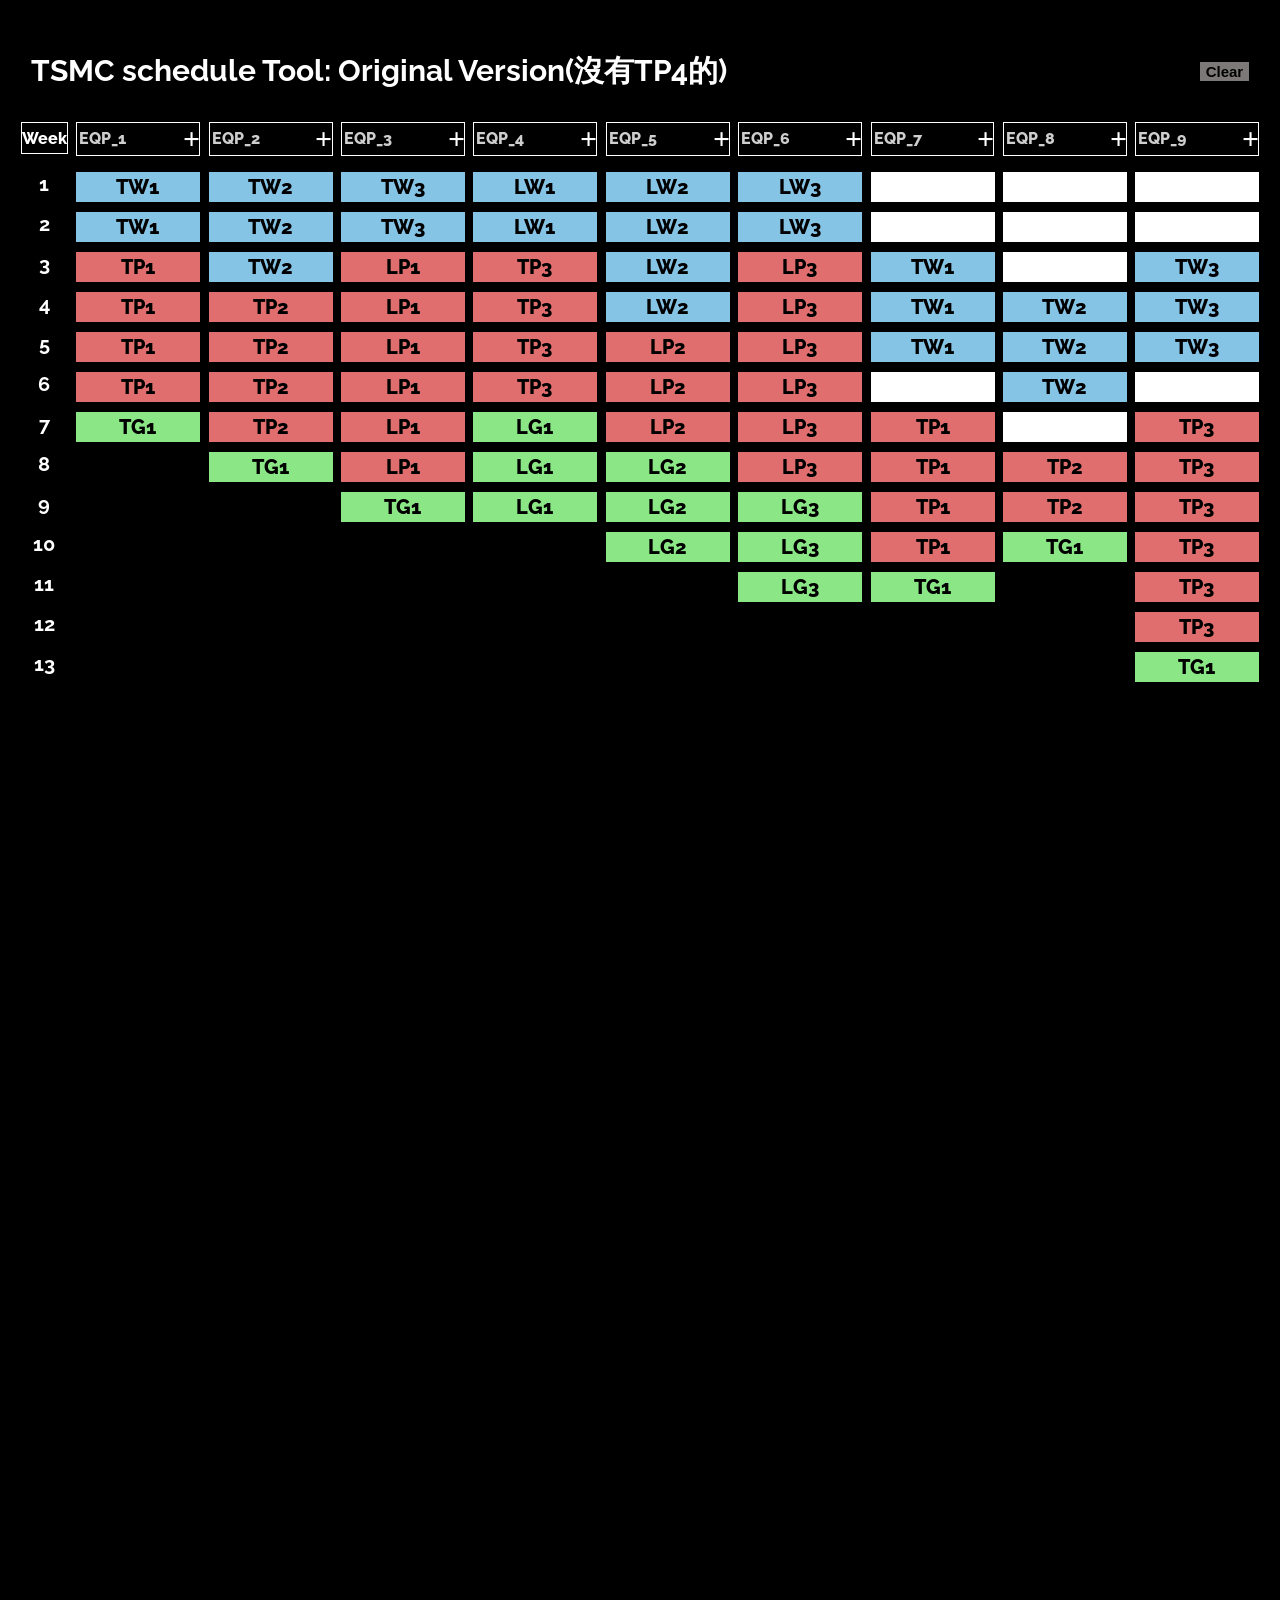
==== commit 22906097: "original" ====
--- a/index.html
+++ b/index.html
@@ -8,7 +8,7 @@
 </head>
 <body >
   <div class="header">
-    <h1>TSMC schedule</h1>
+    <h1>TSMC schedule Tool: Original Version(沒有TP4的)</h1>
     <button id="clear">Clear</button>      
   </div>
 
--- a/index.css
+++ b/index.css
@@ -1,7 +1,8 @@
 @import url('https://fonts.googleapis.com/css?family=Raleway:300,800');
 
 body {
-  background-color: black;    
+  background-color: black;   
+  padding: 1%; 
 }
 
 h1{
@@ -90,7 +91,7 @@
     position: relative;
     padding: 0%;
     height: 100em;
-    
+    z-index: 1;
     .draggable {
       text-align: center;
       will-change: transform;
@@ -100,7 +101,7 @@
       height: 30px;
       list-style-type: none;
       margin-top: 10px;
-      
+      z-index: 5;
       color: black;
       /* width: 250px; */
       /* width: 90%; */
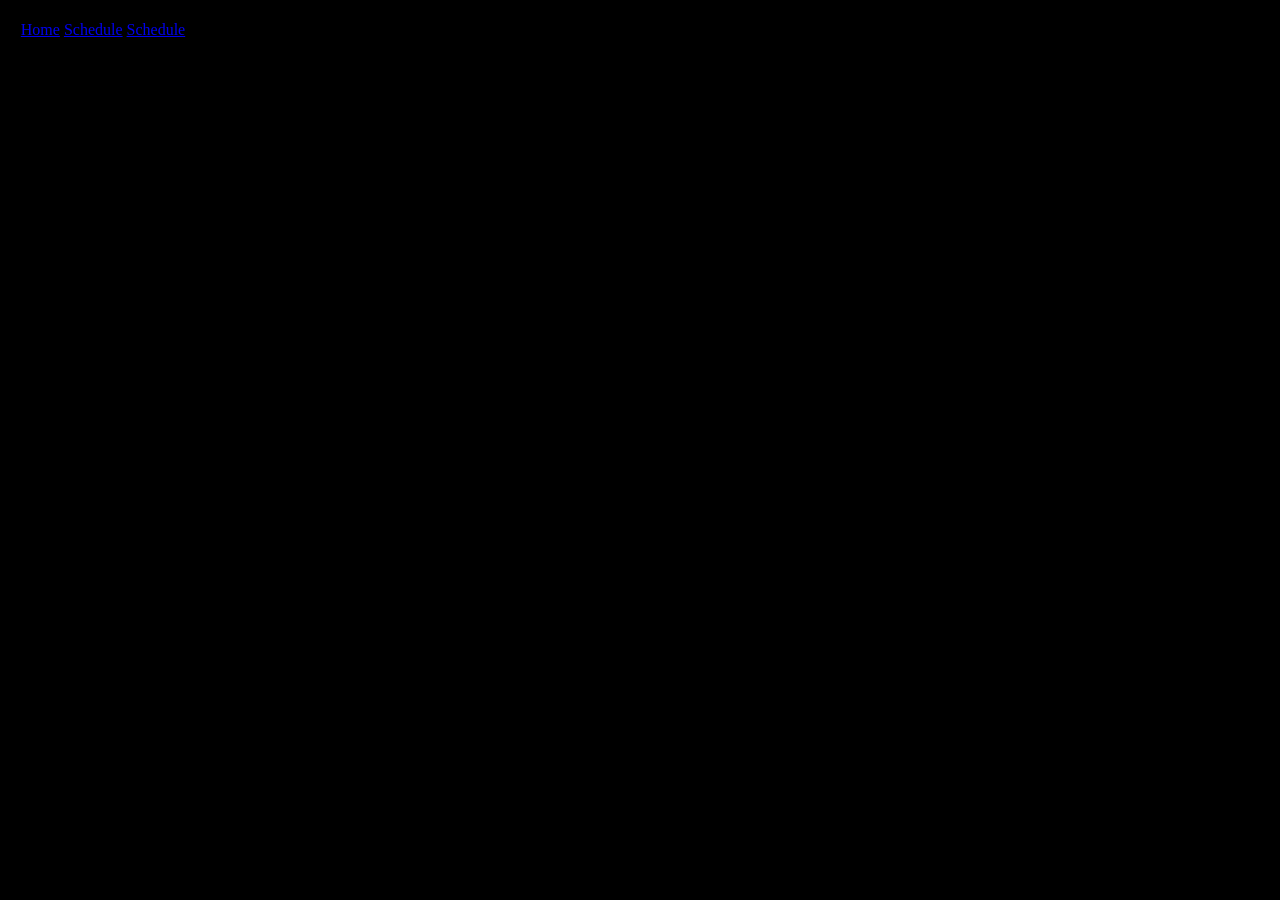
==== commit e7b2e2ff: "revise navigator" ====
--- a/index.html
+++ b/index.html
@@ -4,109 +4,14 @@
     <meta charset="UTF-8">
     <meta name="viewport" content="width=device-width, initial-scale=1.0">
     <link rel="stylesheet" href="index.css" >
-    <title>Document</title>
+    <title>Navigator</title>
 </head>
 <body >
-  <div class="header">
-    <h1>TSMC schedule Tool: Original Version(沒有TP4的)</h1>
-    <button id="clear">Clear</button>      
+  <div class="nav">
+    <a href="index.html">Home</a>
+    <a href="schedule/index.html">Schedule</a>
+    <a href="https://github.com/lun15/penny_blog">Schedule</a>
   </div>
 
-  <div class="container">  
-    <div class="week">   
-      <div class="head">Week</div>
-      <div>1</div>
-      <div>2</div>
-      <div>3</div>
-      <div>4</div>
-      <div>5</div>
-      <div>6</div>
-      <div>7</div>
-      <div>8</div>
-      <div>9</div>
-      <div>10</div>
-      <div>11</div>
-      <div>12</div>
-      <div>13</div>
-    </div> 
-        
-    <div class="machine">
-      <div class="adder">
-        <input type="text" class="input" placeholder="EQP_1"/>
-        <span class="add">+</span>
-      </div>
-      <ul>
-      </ul>
-    </div> 
-        
-    <div class="machine">
-      <div class="adder">
-        <input type="text" class="input" placeholder="EQP_2"/>
-        <span class="add">+</span>
-      </div>
-      <ul> </ul>
-    </div> 
-        
-    <div class="machine">
-      <div class="adder">
-        <input type="text" class="input" placeholder="EQP_3"/>
-        <span class="add">+</span>
-      </div>
-      <ul> </ul>
-    </div> 
-        
-    <div class="machine">
-      <div class="adder">
-        <input type="text" class="input" placeholder="EQP_4"/>
-        <span class="add">+</span>
-      </div>
-      <ul> </ul>
-    </div> 
-        
-    <div class="machine">
-      <div class="adder">
-        <input type="text" class="input" placeholder="EQP_5"/>
-        <span class="add">+</span>
-      </div>
-      <ul> </ul>
-    </div> 
-        
-    <div class="machine">
-      <div class="adder">
-        <input type="text" class="input" placeholder="EQP_6"/>
-        <span class="add">+</span>
-      </div>
-      <ul> </ul>
-    </div> 
-        
-    <div class="machine">
-      <div class="adder">
-        <input type="text" class="input" placeholder="EQP_7"/>
-        <span class="add">+</span>
-      </div>
-      <ul> </ul>
-    </div> 
-        
-    <div class="machine">
-      <div class="adder">
-        <input type="text" class="input" placeholder="EQP_8"/>
-        <span class="add">+</span>
-      </div>
-      <ul> </ul>
-    </div> 
-        
-    <div class="machine">
-      <div class="adder">
-        <input type="text" class="input" placeholder="EQP_9"/>
-        <span class="add">+</span>
-      </div>
-      <ul> </ul>
-    </div> 
-
-
-  </div>
-    
-
-    <script src="index.js" type="application/javascript"></script>
 </body>
 </html>
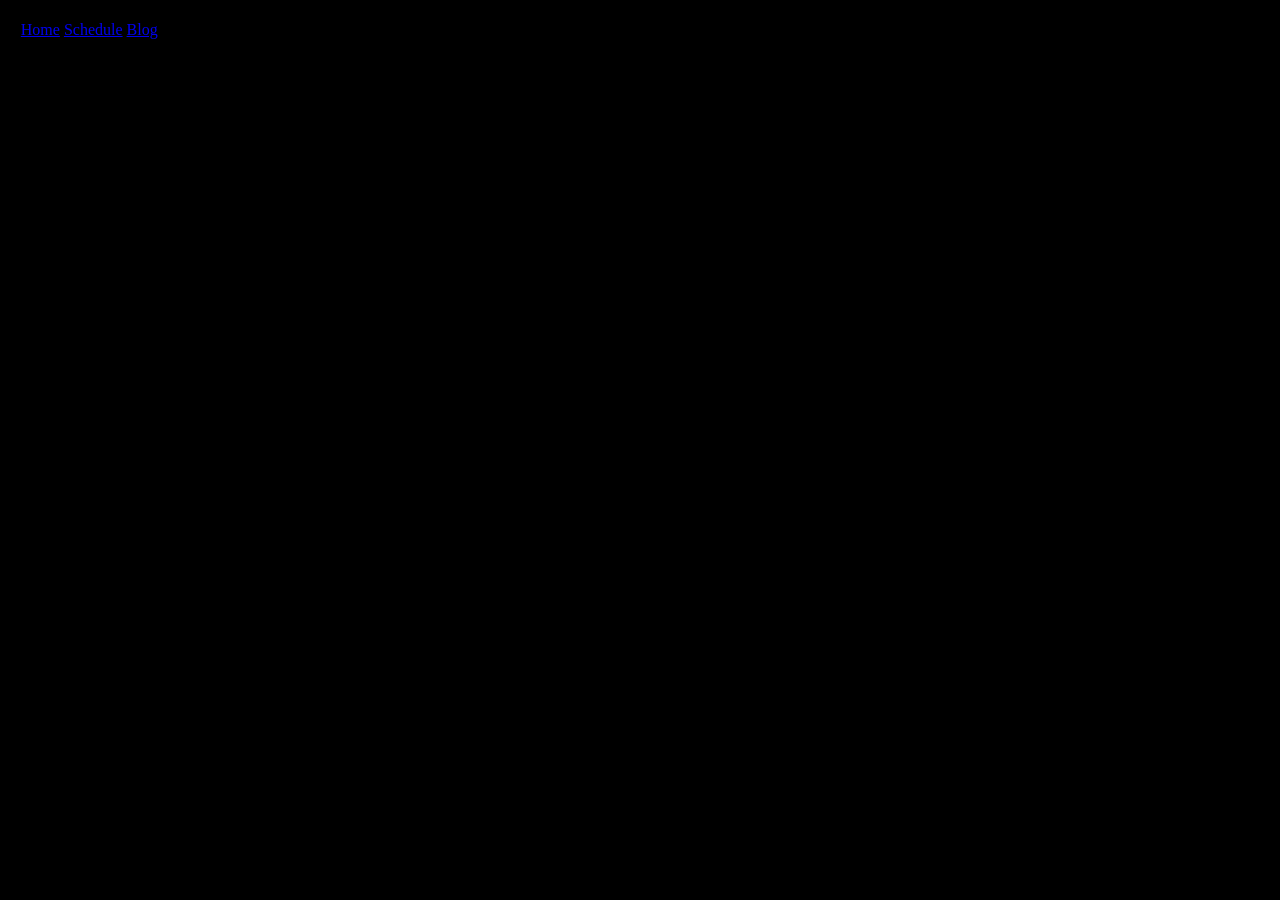
==== commit bfd26d2d: "revise navigator" ====
--- a/index.html
+++ b/index.html
@@ -10,7 +10,7 @@
   <div class="nav">
     <a href="index.html">Home</a>
     <a href="schedule/index.html">Schedule</a>
-    <a href="https://github.com/lun15/penny_blog">Schedule</a>
+    <a href="https://github.com/lun15/penny_blog">Blog</a>
   </div>
 
 </body>
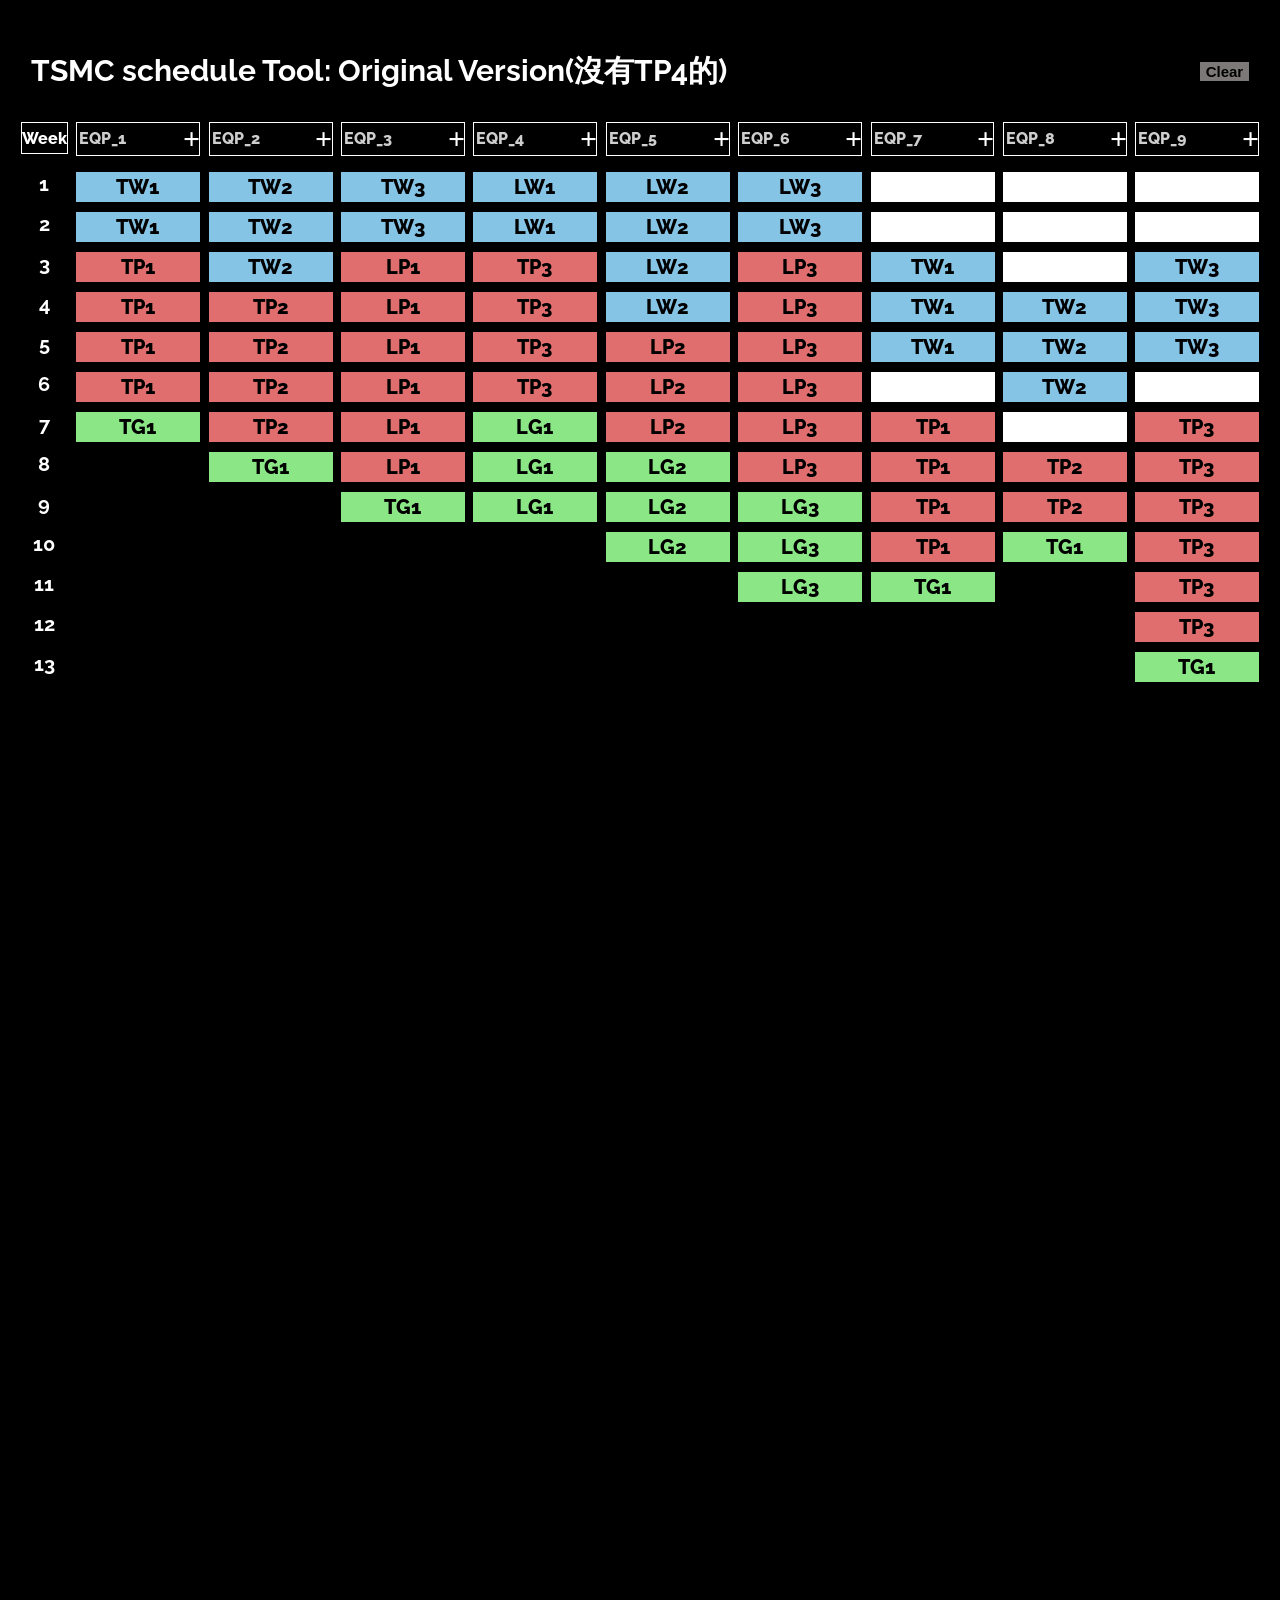
==== commit 88f35da4: "revise" ====
--- a/index.html
+++ b/index.html
@@ -4,14 +4,109 @@
     <meta charset="UTF-8">
     <meta name="viewport" content="width=device-width, initial-scale=1.0">
     <link rel="stylesheet" href="index.css" >
-    <title>Navigator</title>
+    <title>Document</title>
 </head>
 <body >
-  <div class="nav">
-    <a href="index.html">Home</a>
-    <a href="schedule/index.html">Schedule</a>
-    <a href="https://github.com/lun15/penny_blog">Blog</a>
+  <div class="header">
+    <h1>TSMC schedule Tool: Original Version(沒有TP4的)</h1>
+    <button id="clear">Clear</button>      
   </div>
 
+  <div class="container">  
+    <div class="week">   
+      <div class="head">Week</div>
+      <div>1</div>
+      <div>2</div>
+      <div>3</div>
+      <div>4</div>
+      <div>5</div>
+      <div>6</div>
+      <div>7</div>
+      <div>8</div>
+      <div>9</div>
+      <div>10</div>
+      <div>11</div>
+      <div>12</div>
+      <div>13</div>
+    </div> 
+        
+    <div class="machine">
+      <div class="adder">
+        <input type="text" class="input" placeholder="EQP_1"/>
+        <span class="add">+</span>
+      </div>
+      <ul>
+      </ul>
+    </div> 
+        
+    <div class="machine">
+      <div class="adder">
+        <input type="text" class="input" placeholder="EQP_2"/>
+        <span class="add">+</span>
+      </div>
+      <ul> </ul>
+    </div> 
+        
+    <div class="machine">
+      <div class="adder">
+        <input type="text" class="input" placeholder="EQP_3"/>
+        <span class="add">+</span>
+      </div>
+      <ul> </ul>
+    </div> 
+        
+    <div class="machine">
+      <div class="adder">
+        <input type="text" class="input" placeholder="EQP_4"/>
+        <span class="add">+</span>
+      </div>
+      <ul> </ul>
+    </div> 
+        
+    <div class="machine">
+      <div class="adder">
+        <input type="text" class="input" placeholder="EQP_5"/>
+        <span class="add">+</span>
+      </div>
+      <ul> </ul>
+    </div> 
+        
+    <div class="machine">
+      <div class="adder">
+        <input type="text" class="input" placeholder="EQP_6"/>
+        <span class="add">+</span>
+      </div>
+      <ul> </ul>
+    </div> 
+        
+    <div class="machine">
+      <div class="adder">
+        <input type="text" class="input" placeholder="EQP_7"/>
+        <span class="add">+</span>
+      </div>
+      <ul> </ul>
+    </div> 
+        
+    <div class="machine">
+      <div class="adder">
+        <input type="text" class="input" placeholder="EQP_8"/>
+        <span class="add">+</span>
+      </div>
+      <ul> </ul>
+    </div> 
+        
+    <div class="machine">
+      <div class="adder">
+        <input type="text" class="input" placeholder="EQP_9"/>
+        <span class="add">+</span>
+      </div>
+      <ul> </ul>
+    </div> 
+
+
+  </div>
+    
+
+    <script src="index.js" type="application/javascript"></script>
 </body>
 </html>
